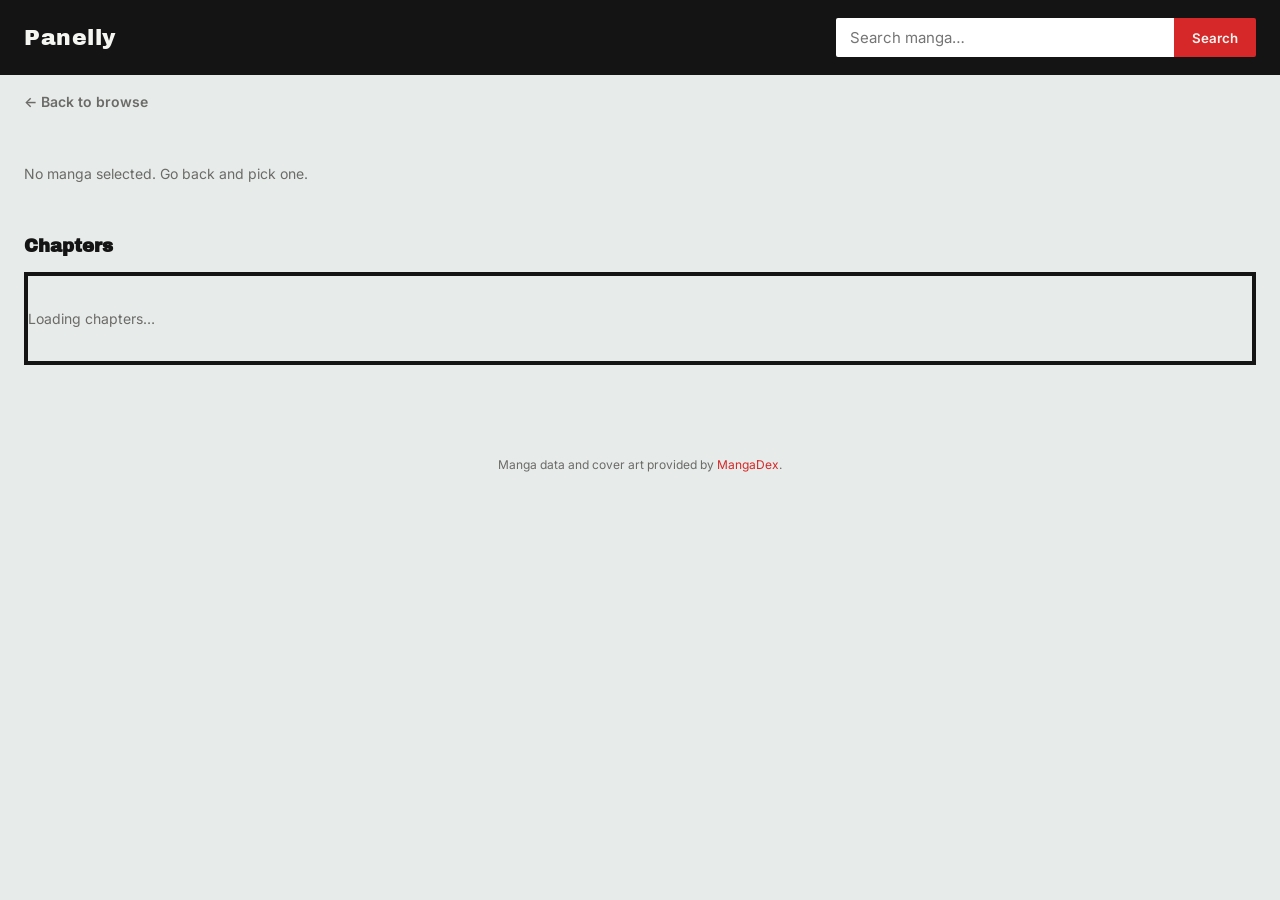
==== detail.html @ 16ef82b1 "Add files via upload" ====
<!DOCTYPE html>
<html lang="en">
<head>
  <meta charset="UTF-8" />
  <meta name="viewport" content="width=device-width, initial-scale=1.0" />
  <title>Panelly — Manga Details</title>
  <link rel="preconnect" href="https://fonts.googleapis.com">
  <link href="https://fonts.googleapis.com/css2?family=Archivo+Black&family=Inter:wght@400;500;600;700&display=swap" rel="stylesheet">
  <link rel="stylesheet" href="style.css" />
</head>
<body>

  <header class="site-header">
    <a class="logo" href="index.html">Panelly</a>
    <form class="search-form" id="searchForm">
      <input type="text" id="searchInput" placeholder="Search manga…" autocomplete="off" />
      <button type="submit">Search</button>
    </form>
  </header>

  <main>
    <a class="back-link" href="index.html">← Back to browse</a>

    <section class="detail" id="detail">
      <p class="status-msg">Loading manga details…</p>
    </section>

    <section class="chapters">
      <div class="rail-header">
        <h2>Chapters</h2>
      </div>
      <div class="chapter-list" id="chapterList">
        <p class="status-msg">Loading chapters…</p>
      </div>
    </section>
  </main>

  <footer class="site-footer">
    <p>Manga data and cover art provided by <a href="https://mangadex.org" target="_blank" rel="noopener">MangaDex</a>.</p>
  </footer>

  <script src="detail.js"></script>
</body>
</html>
---- style.css ----
:root {
  --ink: #141414;
  --paper: #E7EBEA;
  --panel: #FFFFFF;
  --accent: #D62828;
  --muted: #6B6B68;
  --text-light: #F5F5F2;
  --gutter: 4px;
  --radius: 2px;
}

* { box-sizing: border-box; }

body {
  margin: 0;
  background: var(--paper);
  color: var(--ink);
  font-family: 'Inter', system-ui, sans-serif;
  -webkit-font-smoothing: antialiased;
}

a { color: inherit; }

.site-header {
  display: flex;
  align-items: center;
  justify-content: space-between;
  gap: 16px;
  padding: 18px 24px;
  background: var(--ink);
  flex-wrap: wrap;
}

.logo {
  font-family: 'Archivo Black', sans-serif;
  font-size: 22px;
  color: var(--text-light);
  text-decoration: none;
  letter-spacing: 0.5px;
}

.search-form {
  display: flex;
  flex: 1;
  max-width: 420px;
  min-width: 200px;
}

.search-form input {
  flex: 1;
  padding: 10px 14px;
  border: none;
  border-radius: var(--radius) 0 0 var(--radius);
  font-size: 15px;
  font-family: inherit;
  outline: none;
}

.search-form button {
  padding: 10px 18px;
  border: none;
  background: var(--accent);
  color: var(--text-light);
  font-weight: 600;
  font-family: inherit;
  cursor: pointer;
  border-radius: 0 var(--radius) var(--radius) 0;
}

.search-form button:hover { background: #b71f1f; }

.hero {
  min-height: 260px;
  background: var(--ink);
  color: var(--text-light);
  display: flex;
  align-items: flex-end;
  padding: 32px 24px;
  background-size: cover;
  background-position: center 20%;
  position: relative;
}

.hero::after {
  content: "";
  position: absolute;
  inset: 0;
  background: linear-gradient(180deg, rgba(20,20,20,0) 0%, rgba(20,20,20,0.92) 100%);
}

.hero-content {
  position: relative;
  z-index: 1;
  max-width: 640px;
}

.hero-title {
  font-family: 'Archivo Black', sans-serif;
  font-size: clamp(28px, 5vw, 44px);
  line-height: 1.05;
  margin: 0 0 10px;
}

.hero-desc {
  font-size: 14px;
  line-height: 1.5;
  color: #D8D8D4;
  max-width: 60ch;
  display: -webkit-box;
  -webkit-line-clamp: 3;
  -webkit-box-orient: vertical;
  overflow: hidden;
}

.hero-cta {
  display: inline-block;
  margin-top: 14px;
  padding: 10px 20px;
  background: var(--accent);
  color: var(--text-light);
  text-decoration: none;
  font-weight: 600;
  font-size: 14px;
  border-radius: var(--radius);
}

.rail { padding: 28px 24px 60px; }

.rail-header {
  margin-bottom: 16px;
  display: flex;
  align-items: center;
  justify-content: space-between;
  gap: 12px;
  flex-wrap: wrap;
}

.rail-header h2 {
  font-family: 'Archivo Black', sans-serif;
  font-size: 18px;
  margin: 0;
}

.genre-filter {
  padding: 7px 12px;
  border: 2px solid var(--ink);
  border-radius: var(--radius);
  background: var(--panel);
  font-family: inherit;
  font-size: 13px;
  font-weight: 600;
  cursor: pointer;
}

.manga-grid {
  display: grid;
  grid-template-columns: repeat(auto-fill, minmax(140px, 1fr));
  gap: var(--gutter);
}

.manga-card {
  background: var(--panel);
  border: var(--gutter) solid var(--ink);
  cursor: pointer;
  display: flex;
  flex-direction: column;
  overflow: hidden;
  transition: transform 0.15s ease;
}

.manga-card:hover { transform: translateY(-3px); }

.manga-card img {
  width: 100%;
  aspect-ratio: 2 / 3;
  object-fit: cover;
  display: block;
  background: #ddd;
}

.manga-card .card-title {
  font-size: 13px;
  font-weight: 600;
  padding: 8px 9px;
  line-height: 1.25;
  display: -webkit-box;
  -webkit-line-clamp: 2;
  -webkit-box-orient: vertical;
  overflow: hidden;
}

.status-msg {
  grid-column: 1 / -1;
  color: var(--muted);
  font-size: 14px;
  padding: 20px 0;
}

.site-footer {
  text-align: center;
  padding: 20px;
  font-size: 12px;
  color: var(--muted);
}

.site-footer a { color: var(--accent); text-decoration: none; }

.back-link {
  display: inline-block;
  margin: 18px 24px 0;
  color: var(--muted);
  text-decoration: none;
  font-size: 14px;
  font-weight: 600;
}

.back-link:hover { color: var(--ink); }

.detail {
  display: flex;
  gap: 24px;
  padding: 20px 24px 10px;
  flex-wrap: wrap;
}

.detail-cover {
  width: 220px;
  aspect-ratio: 2 / 3;
  object-fit: cover;
  border: var(--gutter) solid var(--ink);
  flex-shrink: 0;
  background: #ddd;
}

.detail-info { flex: 1; min-width: 240px; }

.detail-title {
  font-family: 'Archivo Black', sans-serif;
  font-size: clamp(24px, 4vw, 34px);
  margin: 0 0 8px;
  line-height: 1.1;
}

.detail-meta {
  font-size: 14px;
  color: var(--muted);
  margin: 0 0 12px;
  display: flex;
  align-items: center;
  gap: 8px;
  flex-wrap: wrap;
}

.status-pill {
  display: inline-block;
  padding: 3px 10px;
  background: var(--ink);
  color: var(--text-light);
  font-size: 11px;
  font-weight: 700;
  text-transform: uppercase;
  letter-spacing: 0.4px;
  border-radius: 20px;
}

.tag-list {
  display: flex;
  flex-wrap: wrap;
  gap: 6px;
  margin-bottom: 14px;
}

.tag {
  font-size: 12px;
  font-weight: 600;
  padding: 4px 10px;
  border: 1.5px solid var(--ink);
  border-radius: 20px;
  background: var(--panel);
}

.detail-desc {
  font-size: 14px;
  line-height: 1.6;
  color: #333;
  max-width: 70ch;
}

.chapters { padding: 10px 24px 60px; }

.chapter-list {
  display: flex;
  flex-direction: column;
  gap: var(--gutter);
  border: var(--gutter) solid var(--ink);
}

.chapter-row {
  display: flex;
  justify-content: space-between;
  align-items: center;
  gap: 12px;
  padding: 12px 16px;
  background: var(--panel);
  text-decoration: none;
  color: var(--ink);
  font-size: 14px;
}

.chapter-row:hover { background: #f1f1ee; }

.chapter-label { font-weight: 600; }

.chapter-group {
  font-size: 12px;
  color: var(--muted);
  white-space: nowrap;
}

.reader-bar {
  position: sticky;
  top: 0;
  z-index: 10;
  display: flex;
  align-items: center;
  justify-content: space-between;
  gap: 12px;
  padding: 14px 20px;
  background: var(--ink);
  color: var(--text-light);
}

.reader-bar .back-link {
  margin: 0;
  color: var(--text-light);
}

.reader-title {
  font-weight: 700;
  font-size: 14px;
}

.reader-main {
  max-width: 760px;
  margin: 0 auto;
  padding: 16px 0 40px;
}

.reader-nav {
  display: flex;
  justify-content: space-between;
  padding: 0 16px;
  margin: 14px 0;
}

.nav-btn {
  padding: 9px 18px;
  background: var(--ink);
  color: var(--text-light);
  text-decoration: none;
  font-weight: 600;
  font-size: 13px;
  border-radius: var(--radius);
}

.nav-btn-disabled {
  background: #ccc;
  color: #888;
  pointer-events: none;
}

.page-list {
  display: flex;
  flex-direction: column;
  align-items: center;
  gap: 2px;
}

.manga-page {
  width: 100%;
  max-width: 760px;
  height: auto;
  display: block;
  background: #ddd;
}

@media (max-width: 480px) {
  .site-header { padding: 14px 16px; }
  .rail { padding: 20px 16px 40px; }
  .manga-grid { grid-template-columns: repeat(auto-fill, minmax(110px, 1fr)); }
  .detail { flex-direction: column; padding: 16px 16px 6px; }
  .detail-cover { width: 150px; }
  .chapters { padding: 6px 16px 40px; }
  .reader-bar { padding: 12px 14px; }
  .reader-nav { padding: 0 12px; }
}
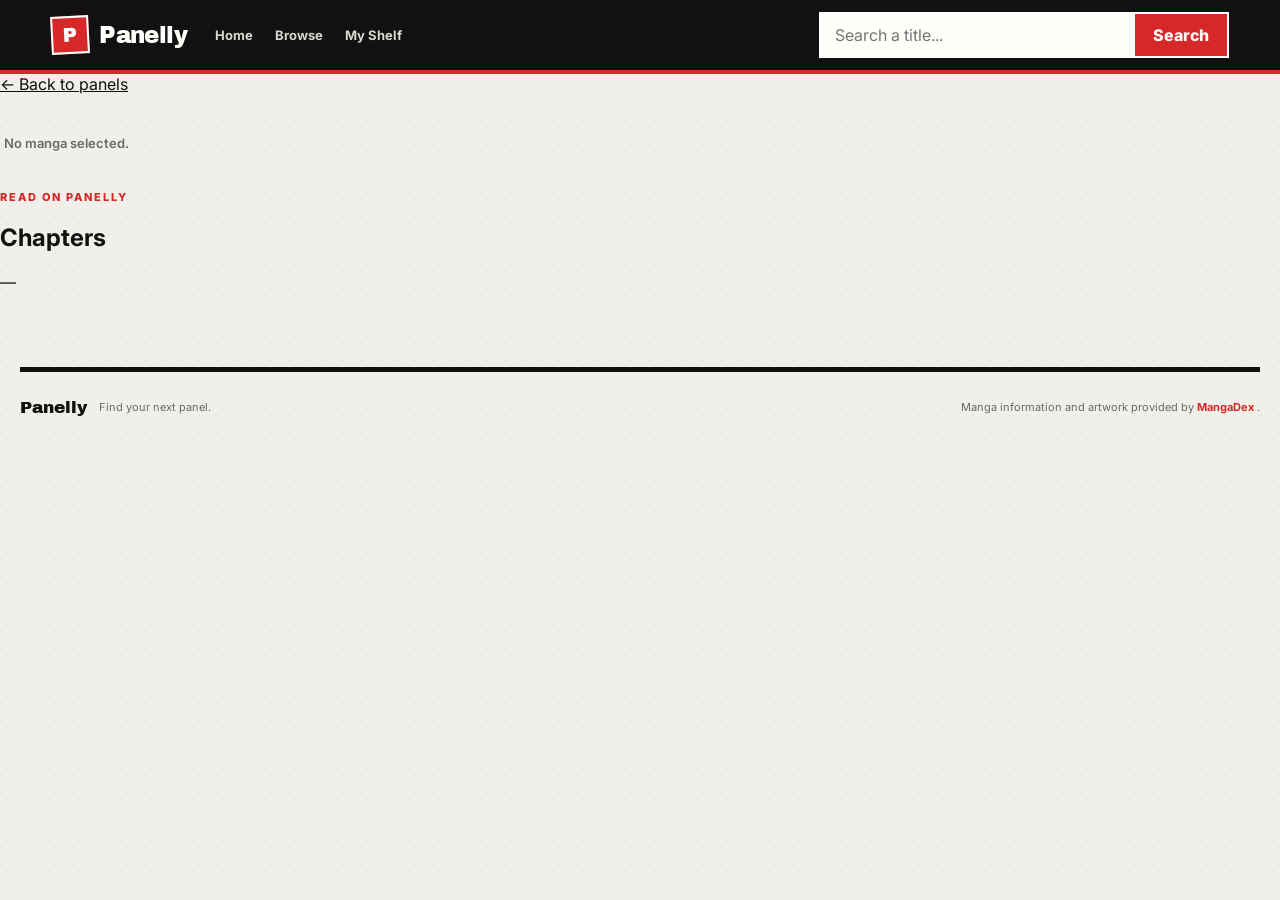
==== commit 5954e5f8: "Update detail.html" ====
--- a/detail.html
+++ b/detail.html
@@ -1,44 +1,122 @@
 <!DOCTYPE html>
 <html lang="en">
 <head>
-  <meta charset="UTF-8" />
-  <meta name="viewport" content="width=device-width, initial-scale=1.0" />
-  <title>Panelly — Manga Details</title>
+  <meta charset="UTF-8">
+  <meta name="viewport" content="width=device-width, initial-scale=1.0">
+  <meta name="theme-color" content="#111111">
+
+  <title>Series File — Panelly</title>
+
   <link rel="preconnect" href="https://fonts.googleapis.com">
-  <link href="https://fonts.googleapis.com/css2?family=Archivo+Black&family=Inter:wght@400;500;600;700&display=swap" rel="stylesheet">
-  <link rel="stylesheet" href="style.css" />
+  <link rel="preconnect" href="https://fonts.gstatic.com" crossorigin>
+
+  <link
+    href="https://fonts.googleapis.com/css2?family=Archivo+Black&family=Inter:wght@400;500;600;700;800&display=swap"
+    rel="stylesheet"
+  >
+
+  <link rel="stylesheet" href="style.css">
+  <link rel="stylesheet" href="detail.css">
 </head>
-<body>
+
+<body class="detail-page">
 
   <header class="site-header">
-    <a class="logo" href="index.html">Panelly</a>
+    <a class="brand" href="index.html">
+      <span class="brand-mark">P</span>
+      <span class="brand-name">Panelly</span>
+    </a>
+
+    <nav class="desktop-nav">
+      <a href="index.html">Home</a>
+      <a href="index.html#browseSection">Browse</a>
+      <a href="index.html#shelfSection">My Shelf</a>
+    </nav>
+
     <form class="search-form" id="searchForm">
-      <input type="text" id="searchInput" placeholder="Search manga…" autocomplete="off" />
+      <input
+        type="search"
+        id="searchInput"
+        placeholder="Search a title..."
+        autocomplete="off"
+      >
       <button type="submit">Search</button>
     </form>
   </header>
 
-  <main>
-    <a class="back-link" href="index.html">← Back to browse</a>
+  <main class="series-shell">
 
-    <section class="detail" id="detail">
-      <p class="status-msg">Loading manga details…</p>
+    <a class="series-back" href="index.html">
+      ← Back to panels
+    </a>
+
+    <section class="series-file" id="detail">
+      <div class="series-loading">
+        Opening series file...
+      </div>
     </section>
 
-    <section class="chapters">
-      <div class="rail-header">
-        <h2>Chapters</h2>
+    <section class="chapter-zone">
+      <div class="chapter-zone-heading">
+        <div>
+          <p class="section-kicker">READ ON PANELLY</p>
+          <h2>Chapters</h2>
+        </div>
+
+        <span class="chapter-count" id="chapterCount">
+          —
+        </span>
       </div>
-      <div class="chapter-list" id="chapterList">
-        <p class="status-msg">Loading chapters…</p>
+
+      <div class="chapter-list-new" id="chapterList">
+        <div class="chapter-loading">
+          Checking readable chapters...
+        </div>
       </div>
     </section>
+
   </main>
 
   <footer class="site-footer">
-    <p>Manga data and cover art provided by <a href="https://mangadex.org" target="_blank" rel="noopener">MangaDex</a>.</p>
+    <div class="footer-brand">
+      <span class="footer-logo">Panelly</span>
+      <span>Find your next panel.</span>
+    </div>
+
+    <p>
+      Manga information and artwork provided by
+      <a
+        href="https://mangadex.org"
+        target="_blank"
+        rel="noopener noreferrer"
+      >
+        MangaDex
+      </a>.
+    </p>
   </footer>
+
+  <nav class="mobile-nav">
+    <a href="index.html">
+      <span>⌂</span>
+      <small>Home</small>
+    </a>
+
+    <a href="index.html#browseSection">
+      <span>⌕</span>
+      <small>Browse</small>
+    </a>
+
+    <a href="#chapterList">
+      <span>▤</span>
+      <small>Chapters</small>
+    </a>
+
+    <a href="index.html#shelfSection">
+      <span>▣</span>
+      <small>Shelf</small>
+    </a>
+  </nav>
 
   <script src="detail.js"></script>
 </body>
-</html>+</html>
--- a/style.css
+++ b/style.css
@@ -1,187 +1,584 @@
 :root {
-  --ink: #141414;
-  --paper: #E7EBEA;
-  --panel: #FFFFFF;
-  --accent: #D62828;
-  --muted: #6B6B68;
-  --text-light: #F5F5F2;
+  --ink: #111111;
+  --ink-soft: #1c1c1c;
+  --paper: #f0efe9;
+  --paper-dark: #e3e1d9;
+  --panel: #fffefa;
+  --accent: #d62828;
+  --accent-dark: #ab1e1e;
+  --muted: #6c6a64;
+  --line: #111111;
+  --white: #fffefa;
   --gutter: 4px;
-  --radius: 2px;
-}
-
-* { box-sizing: border-box; }
+  --shadow: 7px 7px 0 #111111;
+}
+
+* {
+  box-sizing: border-box;
+}
+
+html {
+  scroll-behavior: smooth;
+}
 
 body {
   margin: 0;
-  background: var(--paper);
+  background:
+    radial-gradient(circle at 1px 1px, rgba(17,17,17,0.045) 1px, transparent 0) 0 0 / 18px 18px,
+    var(--paper);
   color: var(--ink);
-  font-family: 'Inter', system-ui, sans-serif;
+  font-family: "Inter", system-ui, sans-serif;
   -webkit-font-smoothing: antialiased;
 }
 
-a { color: inherit; }
+button,
+input,
+select {
+  font: inherit;
+}
+
+button {
+  cursor: pointer;
+}
+
+a {
+  color: inherit;
+}
+
+img {
+  max-width: 100%;
+}
 
 .site-header {
+  min-height: 72px;
+  display: flex;
+  align-items: center;
+  gap: 28px;
+  padding: 12px clamp(18px, 4vw, 58px);
+  background: var(--ink);
+  color: var(--white);
+  border-bottom: 4px solid var(--accent);
+  position: sticky;
+  top: 0;
+  z-index: 50;
+}
+
+.brand {
+  display: flex;
+  align-items: center;
+  gap: 10px;
+  color: var(--white);
+  text-decoration: none;
+  flex-shrink: 0;
+}
+
+.brand-mark {
+  width: 38px;
+  height: 38px;
+  display: grid;
+  place-items: center;
+  background: var(--accent);
+  border: 2px solid var(--white);
+  font-family: "Archivo Black", sans-serif;
+  font-size: 20px;
+  transform: rotate(-3deg);
+}
+
+.brand-name {
+  font-family: "Archivo Black", sans-serif;
+  font-size: 23px;
+  letter-spacing: -0.6px;
+}
+
+.desktop-nav {
+  display: flex;
+  align-items: center;
+  gap: 22px;
+  margin-right: auto;
+}
+
+.desktop-nav a {
+  color: #d9d7d1;
+  text-decoration: none;
+  font-size: 13px;
+  font-weight: 700;
+}
+
+.desktop-nav a:hover {
+  color: var(--white);
+}
+
+.search-form {
+  display: flex;
+  width: min(410px, 38vw);
+  border: 2px solid var(--white);
+  background: var(--white);
+}
+
+.search-form input {
+  min-width: 0;
+  flex: 1;
+  border: 0;
+  outline: 0;
+  padding: 11px 14px;
+  background: var(--white);
+  color: var(--ink);
+}
+
+.search-form button {
+  border: 0;
+  background: var(--accent);
+  color: var(--white);
+  font-weight: 800;
+  padding: 0 18px;
+}
+
+.search-form button:hover {
+  background: var(--accent-dark);
+}
+
+.home-shell {
+  width: min(1440px, calc(100% - 40px));
+  margin: 0 auto;
+}
+
+.hero-wrap {
+  padding: 34px 0 18px;
+}
+
+.hero-topline {
   display: flex;
   align-items: center;
   justify-content: space-between;
   gap: 16px;
-  padding: 18px 24px;
+  margin-bottom: 12px;
+}
+
+.hero-topline > div {
+  display: flex;
+  align-items: center;
+  gap: 9px;
+}
+
+.eyebrow,
+.section-kicker {
+  margin: 0;
+  color: var(--accent);
+  font-size: 11px;
+  line-height: 1;
+  letter-spacing: 1.9px;
+  font-weight: 800;
+}
+
+.issue-label {
   background: var(--ink);
+  color: var(--white);
+  padding: 5px 8px;
+  font-size: 10px;
+  font-weight: 800;
+  transform: rotate(-1deg);
+}
+
+.roulette-btn {
+  display: flex;
+  align-items: center;
+  gap: 8px;
+  border: 3px solid var(--ink);
+  background: var(--accent);
+  color: var(--white);
+  padding: 10px 14px;
+  font-weight: 800;
+  box-shadow: 4px 4px 0 var(--ink);
+}
+
+.roulette-btn:hover {
+  transform: translate(2px, 2px);
+  box-shadow: 2px 2px 0 var(--ink);
+}
+
+.roulette-icon {
+  font-size: 18px;
+}
+
+.hero {
+  position: relative;
+  min-height: 520px;
+  display: grid;
+  grid-template-columns: minmax(0, 1.1fr) minmax(320px, 0.9fr);
+  border: 5px solid var(--ink);
+  background: var(--ink);
+  overflow: hidden;
+  box-shadow: 10px 10px 0 rgba(214,40,40,0.88);
+}
+
+.hero::before {
+  content: "";
+  position: absolute;
+  width: 260px;
+  height: 260px;
+  left: -80px;
+  top: -90px;
+  background:
+    radial-gradient(circle, rgba(255,255,255,0.13) 1.4px, transparent 1.5px) 0 0 / 9px 9px;
+  transform: rotate(15deg);
+  pointer-events: none;
+}
+
+.hero-copy {
+  min-width: 0;
+  position: relative;
+  z-index: 2;
+  padding: clamp(34px, 6vw, 78px);
+  display: flex;
+  flex-direction: column;
+  justify-content: center;
+  color: var(--white);
+}
+
+.hero-series-label {
+  width: fit-content;
+  border: 2px solid var(--white);
+  padding: 6px 10px;
+  margin-bottom: 18px;
+  font-size: 10px;
+  font-weight: 800;
+  letter-spacing: 1.5px;
+}
+
+.hero-title {
+  font-family: "Archivo Black", sans-serif;
+  font-size: clamp(38px, 6vw, 82px);
+  line-height: 0.96;
+  letter-spacing: -2.5px;
+  margin: 0;
+  max-width: 860px;
+}
+
+.hero-meta {
+  display: flex;
   flex-wrap: wrap;
-}
-
-.logo {
-  font-family: 'Archivo Black', sans-serif;
-  font-size: 22px;
-  color: var(--text-light);
+  gap: 8px;
+  margin: 19px 0 0;
+}
+
+.hero-tag {
+  border: 1px solid #656565;
+  padding: 5px 9px;
+  color: #e8e6df;
+  font-size: 11px;
+  font-weight: 700;
+}
+
+.hero-description {
+  max-width: 650px;
+  margin: 20px 0 0;
+  color: #d1d0cb;
+  font-size: 14px;
+  line-height: 1.7;
+  display: -webkit-box;
+  -webkit-line-clamp: 4;
+  -webkit-box-orient: vertical;
+  overflow: hidden;
+}
+
+.hero-actions {
+  display: flex;
+  flex-wrap: wrap;
+  gap: 10px;
+  margin-top: 27px;
+}
+
+.hero-primary,
+.hero-secondary,
+.hero-cta {
+  display: inline-flex;
+  align-items: center;
+  justify-content: center;
+  min-height: 45px;
+  padding: 0 18px;
   text-decoration: none;
-  letter-spacing: 0.5px;
-}
-
-.search-form {
-  display: flex;
-  flex: 1;
-  max-width: 420px;
-  min-width: 200px;
-}
-
-.search-form input {
-  flex: 1;
-  padding: 10px 14px;
-  border: none;
-  border-radius: var(--radius) 0 0 var(--radius);
-  font-size: 15px;
-  font-family: inherit;
-  outline: none;
-}
-
-.search-form button {
-  padding: 10px 18px;
-  border: none;
+  font-size: 12px;
+  font-weight: 800;
+}
+
+.hero-primary,
+.hero-cta {
   background: var(--accent);
-  color: var(--text-light);
-  font-weight: 600;
-  font-family: inherit;
-  cursor: pointer;
-  border-radius: 0 var(--radius) var(--radius) 0;
-}
-
-.search-form button:hover { background: #b71f1f; }
-
-.hero {
-  min-height: 260px;
-  background: var(--ink);
-  color: var(--text-light);
-  display: flex;
-  align-items: flex-end;
-  padding: 32px 24px;
-  background-size: cover;
-  background-position: center 20%;
+  color: var(--white);
+  border: 2px solid var(--accent);
+}
+
+.hero-primary:hover,
+.hero-cta:hover {
+  background: var(--accent-dark);
+  border-color: var(--accent-dark);
+}
+
+.hero-secondary {
+  color: var(--white);
+  border: 2px solid var(--white);
+}
+
+.hero-secondary:hover {
+  background: var(--white);
+  color: var(--ink);
+}
+
+.hero-art {
   position: relative;
-}
-
-.hero::after {
+  overflow: hidden;
+  background: #2a2a2a;
+}
+
+.hero-art::after {
   content: "";
   position: absolute;
   inset: 0;
-  background: linear-gradient(180deg, rgba(20,20,20,0) 0%, rgba(20,20,20,0.92) 100%);
-}
-
-.hero-content {
-  position: relative;
-  z-index: 1;
-  max-width: 640px;
-}
-
-.hero-title {
-  font-family: 'Archivo Black', sans-serif;
-  font-size: clamp(28px, 5vw, 44px);
-  line-height: 1.05;
-  margin: 0 0 10px;
-}
-
-.hero-desc {
-  font-size: 14px;
-  line-height: 1.5;
-  color: #D8D8D4;
-  max-width: 60ch;
-  display: -webkit-box;
-  -webkit-line-clamp: 3;
-  -webkit-box-orient: vertical;
-  overflow: hidden;
-}
-
-.hero-cta {
-  display: inline-block;
-  margin-top: 14px;
-  padding: 10px 20px;
-  background: var(--accent);
-  color: var(--text-light);
-  text-decoration: none;
-  font-weight: 600;
-  font-size: 14px;
-  border-radius: var(--radius);
-}
-
-.rail { padding: 28px 24px 60px; }
-
-.rail-header {
-  margin-bottom: 16px;
-  display: flex;
-  align-items: center;
+  background:
+    linear-gradient(90deg, var(--ink) 0%, transparent 22%),
+    linear-gradient(0deg, rgba(17,17,17,0.2), transparent 42%);
+  pointer-events: none;
+}
+
+.hero-art img {
+  width: 100%;
+  height: 100%;
+  min-height: 520px;
+  object-fit: cover;
+  display: block;
+  filter: contrast(1.04) saturate(0.88);
+}
+
+.hero-number {
+  position: absolute;
+  right: 18px;
+  bottom: -20px;
+  z-index: 2;
+  color: rgba(255,255,255,0.93);
+  font-family: "Archivo Black", sans-serif;
+  font-size: clamp(90px, 12vw, 180px);
+  line-height: 1;
+  text-shadow: 4px 4px 0 var(--ink);
+}
+
+.hero-loading {
+  grid-column: 1 / -1;
+  min-height: 500px;
+  display: grid;
+  place-items: center;
+  color: #c7c5bf;
+  font-weight: 700;
+}
+
+.home-section {
+  padding: 58px 0 14px;
+}
+
+.hidden-section {
+  display: none;
+}
+
+.section-heading {
+  display: flex;
+  align-items: flex-end;
   justify-content: space-between;
-  gap: 12px;
-  flex-wrap: wrap;
-}
-
-.rail-header h2 {
-  font-family: 'Archivo Black', sans-serif;
-  font-size: 18px;
-  margin: 0;
+  gap: 20px;
+  padding-bottom: 13px;
+  margin-bottom: 22px;
+  border-bottom: 5px solid var(--ink);
+}
+
+.section-heading h2 {
+  margin: 7px 0 0;
+  font-family: "Archivo Black", sans-serif;
+  font-size: clamp(26px, 3.6vw, 46px);
+  letter-spacing: -1.4px;
+  line-height: 1;
+}
+
+.section-number {
+  font-family: "Archivo Black", sans-serif;
+  font-size: 42px;
+  color: var(--paper-dark);
+  -webkit-text-stroke: 2px var(--ink);
+  line-height: 1;
+}
+
+.browse-heading {
+  align-items: center;
+}
+
+.browse-controls {
+  display: flex;
+  gap: 8px;
 }
 
 .genre-filter {
-  padding: 7px 12px;
-  border: 2px solid var(--ink);
-  border-radius: var(--radius);
-  background: var(--panel);
-  font-family: inherit;
-  font-size: 13px;
-  font-weight: 600;
-  cursor: pointer;
+  min-width: 170px;
+  border: 3px solid var(--ink);
+  outline: 0;
+  background: var(--white);
+  padding: 10px 36px 10px 12px;
+  color: var(--ink);
+  font-size: 12px;
+  font-weight: 800;
 }
 
 .manga-grid {
   display: grid;
-  grid-template-columns: repeat(auto-fill, minmax(140px, 1fr));
-  gap: var(--gutter);
+  grid-template-columns: repeat(6, minmax(0, 1fr));
+  gap: 18px 14px;
 }
 
 .manga-card {
+  position: relative;
+  min-width: 0;
   background: var(--panel);
-  border: var(--gutter) solid var(--ink);
+  border: 3px solid var(--ink);
   cursor: pointer;
-  display: flex;
-  flex-direction: column;
+  overflow: visible;
+  transition: transform 140ms ease, box-shadow 140ms ease;
+}
+
+.manga-card:nth-child(3n + 1) {
+  transform: rotate(-0.35deg);
+}
+
+.manga-card:nth-child(3n + 2) {
+  transform: rotate(0.25deg);
+}
+
+.manga-card:hover {
+  transform: translate(-3px, -4px) rotate(0deg);
+  box-shadow: 7px 7px 0 var(--ink);
+  z-index: 3;
+}
+
+.card-cover-wrap {
+  position: relative;
   overflow: hidden;
-  transition: transform 0.15s ease;
-}
-
-.manga-card:hover { transform: translateY(-3px); }
+  background: #cfcfc9;
+  border-bottom: 3px solid var(--ink);
+}
 
 .manga-card img {
   width: 100%;
   aspect-ratio: 2 / 3;
   object-fit: cover;
   display: block;
-  background: #ddd;
-}
-
-.manga-card .card-title {
+  transition: transform 220ms ease;
+}
+
+.manga-card:hover img {
+  transform: scale(1.035);
+}
+
+.card-number {
+  position: absolute;
+  top: 8px;
+  left: -4px;
+  z-index: 2;
+  background: var(--accent);
+  color: var(--white);
+  border: 2px solid var(--ink);
+  padding: 4px 7px;
+  font-family: "Archivo Black", sans-serif;
+  font-size: 9px;
+  letter-spacing: 0.8px;
+}
+
+.card-info {
+  min-height: 93px;
+  padding: 10px;
+  display: flex;
+  flex-direction: column;
+}
+
+.card-title {
+  margin: 0;
+  font-family: "Archivo Black", sans-serif;
   font-size: 13px;
-  font-weight: 600;
-  padding: 8px 9px;
+  line-height: 1.22;
+  display: -webkit-box;
+  -webkit-line-clamp: 2;
+  -webkit-box-orient: vertical;
+  overflow: hidden;
+}
+
+.card-meta {
+  margin-top: auto;
+  padding-top: 9px;
+  display: flex;
+  align-items: center;
+  justify-content: space-between;
+  gap: 6px;
+}
+
+.card-genre {
+  min-width: 0;
+  overflow: hidden;
+  white-space: nowrap;
+  text-overflow: ellipsis;
+  color: var(--muted);
+  font-size: 10px;
+  font-weight: 700;
+}
+
+.card-arrow {
+  color: var(--accent);
+  font-size: 18px;
+  font-weight: 800;
+}
+
+.fresh-grid {
+  display: grid;
+  grid-template-columns: repeat(4, minmax(0, 1fr));
+  gap: 12px;
+}
+
+.fresh-card {
+  display: grid;
+  grid-template-columns: 82px 1fr;
+  min-width: 0;
+  min-height: 126px;
+  text-decoration: none;
+  background: var(--white);
+  border: 3px solid var(--ink);
+  overflow: hidden;
+  transition: transform 130ms ease, box-shadow 130ms ease;
+}
+
+.fresh-card:hover {
+  transform: translate(-2px, -2px);
+  box-shadow: 5px 5px 0 var(--ink);
+}
+
+.fresh-card img {
+  width: 82px;
+  height: 100%;
+  min-height: 126px;
+  object-fit: cover;
+  border-right: 3px solid var(--ink);
+}
+
+.fresh-info {
+  min-width: 0;
+  padding: 11px;
+  display: flex;
+  flex-direction: column;
+}
+
+.fresh-label {
+  color: var(--accent);
+  font-size: 9px;
+  letter-spacing: 1px;
+  font-weight: 800;
+}
+
+.fresh-title {
+  margin: 5px 0;
+  font-family: "Archivo Black", sans-serif;
+  font-size: 13px;
   line-height: 1.25;
   display: -webkit-box;
   -webkit-line-clamp: 2;
@@ -189,62 +586,217 @@
   overflow: hidden;
 }
 
+.fresh-action {
+  margin-top: auto;
+  font-size: 10px;
+  font-weight: 800;
+}
+
+.continue-grid {
+  display: grid;
+  grid-template-columns: repeat(3, minmax(0, 1fr));
+  gap: 16px;
+}
+
+.continue-card {
+  display: grid;
+  grid-template-columns: 100px 1fr;
+  min-width: 0;
+  text-decoration: none;
+  border: 4px solid var(--ink);
+  background: var(--ink);
+  color: var(--white);
+  min-height: 150px;
+}
+
+.continue-card img {
+  width: 100px;
+  height: 100%;
+  min-height: 142px;
+  object-fit: cover;
+}
+
+.continue-info {
+  min-width: 0;
+  padding: 15px;
+  display: flex;
+  flex-direction: column;
+}
+
+.continue-label {
+  color: #aaa8a1;
+  font-size: 9px;
+  letter-spacing: 1.3px;
+  font-weight: 800;
+}
+
+.continue-title {
+  margin: 7px 0;
+  font-family: "Archivo Black", sans-serif;
+  font-size: 16px;
+  line-height: 1.25;
+}
+
+.continue-chapter {
+  margin-top: auto;
+  color: var(--white);
+  font-size: 12px;
+  font-weight: 700;
+}
+
+.reading-line {
+  margin-top: 9px;
+  height: 5px;
+  background: #3f3f3f;
+}
+
+.reading-line span {
+  display: block;
+  width: 68%;
+  height: 100%;
+  background: var(--accent);
+}
+
+.shelf-grid {
+  display: grid;
+  grid-template-columns: repeat(5, minmax(0, 1fr));
+  gap: 13px;
+}
+
+.shelf-card {
+  display: flex;
+  align-items: center;
+  min-width: 0;
+  border: 3px solid var(--ink);
+  background: var(--white);
+  text-decoration: none;
+}
+
+.shelf-card img {
+  width: 68px;
+  height: 94px;
+  object-fit: cover;
+  border-right: 3px solid var(--ink);
+}
+
+.shelf-info {
+  min-width: 0;
+  padding: 9px;
+}
+
+.shelf-title {
+  font-weight: 800;
+  font-size: 11px;
+  line-height: 1.3;
+  display: -webkit-box;
+  -webkit-line-clamp: 3;
+  -webkit-box-orient: vertical;
+  overflow: hidden;
+}
+
+.shelf-label {
+  margin-top: 6px;
+  color: var(--accent);
+  font-size: 9px;
+  font-weight: 800;
+}
+
+.loading-panel,
 .status-msg {
   grid-column: 1 / -1;
   color: var(--muted);
-  font-size: 14px;
-  padding: 20px 0;
+  font-size: 13px;
+  font-weight: 600;
+  padding: 28px 4px;
 }
 
 .site-footer {
-  text-align: center;
-  padding: 20px;
-  font-size: 12px;
+  width: min(1440px, calc(100% - 40px));
+  margin: 75px auto 0;
+  padding: 26px 0 94px;
+  border-top: 5px solid var(--ink);
+  display: flex;
+  justify-content: space-between;
+  align-items: center;
+  gap: 25px;
   color: var(--muted);
-}
-
-.site-footer a { color: var(--accent); text-decoration: none; }
+  font-size: 11px;
+}
+
+.site-footer p {
+  margin: 0;
+}
+
+.site-footer a {
+  color: var(--accent);
+  font-weight: 700;
+  text-decoration: none;
+}
+
+.footer-brand {
+  display: flex;
+  align-items: center;
+  gap: 12px;
+}
+
+.footer-logo {
+  color: var(--ink);
+  font-family: "Archivo Black", sans-serif;
+  font-size: 17px;
+}
+
+.mobile-nav {
+  display: none;
+}
 
 .back-link {
   display: inline-block;
-  margin: 18px 24px 0;
+  margin: 22px clamp(18px, 4vw, 58px) 0;
   color: var(--muted);
   text-decoration: none;
-  font-size: 14px;
-  font-weight: 600;
-}
-
-.back-link:hover { color: var(--ink); }
+  font-size: 13px;
+  font-weight: 700;
+}
+
+.back-link:hover {
+  color: var(--accent);
+}
 
 .detail {
-  display: flex;
-  gap: 24px;
-  padding: 20px 24px 10px;
+  width: min(1260px, calc(100% - 40px));
+  margin: 0 auto;
+  display: flex;
+  gap: 36px;
+  padding: 30px 0 20px;
   flex-wrap: wrap;
 }
 
 .detail-cover {
-  width: 220px;
+  width: 240px;
   aspect-ratio: 2 / 3;
   object-fit: cover;
-  border: var(--gutter) solid var(--ink);
+  border: 4px solid var(--ink);
   flex-shrink: 0;
-  background: #ddd;
-}
-
-.detail-info { flex: 1; min-width: 240px; }
+  background: #ccc;
+  box-shadow: 8px 8px 0 var(--ink);
+}
+
+.detail-info {
+  flex: 1;
+  min-width: 260px;
+}
 
 .detail-title {
-  font-family: 'Archivo Black', sans-serif;
-  font-size: clamp(24px, 4vw, 34px);
-  margin: 0 0 8px;
-  line-height: 1.1;
+  font-family: "Archivo Black", sans-serif;
+  font-size: clamp(30px, 5vw, 52px);
+  margin: 0 0 10px;
+  line-height: 1.02;
 }
 
 .detail-meta {
-  font-size: 14px;
+  font-size: 13px;
   color: var(--muted);
-  margin: 0 0 12px;
+  margin: 0 0 14px;
   display: flex;
   align-items: center;
   gap: 8px;
@@ -253,144 +805,467 @@
 
 .status-pill {
   display: inline-block;
-  padding: 3px 10px;
+  padding: 4px 9px;
   background: var(--ink);
-  color: var(--text-light);
-  font-size: 11px;
-  font-weight: 700;
+  color: var(--white);
+  font-size: 9px;
+  font-weight: 800;
   text-transform: uppercase;
-  letter-spacing: 0.4px;
-  border-radius: 20px;
 }
 
 .tag-list {
   display: flex;
   flex-wrap: wrap;
   gap: 6px;
-  margin-bottom: 14px;
+  margin-bottom: 17px;
 }
 
 .tag {
-  font-size: 12px;
-  font-weight: 600;
-  padding: 4px 10px;
-  border: 1.5px solid var(--ink);
-  border-radius: 20px;
-  background: var(--panel);
+  font-size: 10px;
+  font-weight: 700;
+  padding: 5px 9px;
+  border: 2px solid var(--ink);
+  background: var(--white);
 }
 
 .detail-desc {
   font-size: 14px;
-  line-height: 1.6;
-  color: #333;
-  max-width: 70ch;
-}
-
-.chapters { padding: 10px 24px 60px; }
+  line-height: 1.75;
+  color: #34332f;
+  max-width: 75ch;
+}
+
+.detail-desc a {
+  color: var(--accent);
+  font-weight: 700;
+}
+
+.chapters {
+  width: min(1260px, calc(100% - 40px));
+  margin: 0 auto;
+  padding: 18px 0 65px;
+}
+
+.rail-header {
+  margin-bottom: 14px;
+}
+
+.rail-header h2 {
+  margin: 0;
+  padding-bottom: 10px;
+  border-bottom: 4px solid var(--ink);
+  font-family: "Archivo Black", sans-serif;
+  font-size: 25px;
+}
 
 .chapter-list {
   display: flex;
   flex-direction: column;
-  gap: var(--gutter);
-  border: var(--gutter) solid var(--ink);
+  border: 4px solid var(--ink);
 }
 
 .chapter-row {
   display: flex;
   justify-content: space-between;
   align-items: center;
-  gap: 12px;
-  padding: 12px 16px;
-  background: var(--panel);
+  gap: 15px;
+  min-height: 54px;
+  padding: 11px 15px;
+  background: var(--white);
   text-decoration: none;
-  color: var(--ink);
-  font-size: 14px;
-}
-
-.chapter-row:hover { background: #f1f1ee; }
-
-.chapter-label { font-weight: 600; }
+  border-bottom: 2px solid var(--paper-dark);
+}
+
+.chapter-row:last-child {
+  border-bottom: 0;
+}
+
+.chapter-row:hover {
+  background: #ebe9e2;
+}
+
+.chapter-label {
+  font-size: 13px;
+  font-weight: 700;
+}
 
 .chapter-group {
-  font-size: 12px;
+  white-space: nowrap;
   color: var(--muted);
-  white-space: nowrap;
+  font-size: 10px;
+  font-weight: 700;
 }
 
 .reader-bar {
   position: sticky;
   top: 0;
-  z-index: 10;
-  display: flex;
-  align-items: center;
+  z-index: 60;
+  display: grid;
+  grid-template-columns: 1fr auto 1fr;
+  align-items: center;
+  min-height: 62px;
+  padding: 10px 18px;
+  background: var(--ink);
+  color: var(--white);
+  border-bottom: 3px solid var(--accent);
+}
+
+.reader-bar .back-link {
+  margin: 0;
+  color: var(--white);
+}
+
+.reader-title {
+  text-align: center;
+  font-size: 13px;
+  font-weight: 800;
+}
+
+.reader-main {
+  max-width: 820px;
+  margin: 0 auto;
+  padding: 16px 0 46px;
+}
+
+.reader-nav {
+  display: flex;
   justify-content: space-between;
   gap: 12px;
-  padding: 14px 20px;
+  padding: 0 14px;
+  margin: 14px 0;
+}
+
+.nav-btn {
+  display: inline-flex;
+  align-items: center;
+  justify-content: center;
+  min-width: 112px;
+  min-height: 42px;
+  padding: 9px 16px;
   background: var(--ink);
-  color: var(--text-light);
-}
-
-.reader-bar .back-link {
-  margin: 0;
-  color: var(--text-light);
-}
-
-.reader-title {
-  font-weight: 700;
-  font-size: 14px;
-}
-
-.reader-main {
-  max-width: 760px;
-  margin: 0 auto;
-  padding: 16px 0 40px;
-}
-
-.reader-nav {
-  display: flex;
-  justify-content: space-between;
-  padding: 0 16px;
-  margin: 14px 0;
-}
-
-.nav-btn {
-  padding: 9px 18px;
-  background: var(--ink);
-  color: var(--text-light);
+  color: var(--white);
+  border: 2px solid var(--ink);
   text-decoration: none;
-  font-weight: 600;
-  font-size: 13px;
-  border-radius: var(--radius);
+  font-size: 11px;
+  font-weight: 800;
+}
+
+.nav-btn:hover {
+  background: var(--accent);
+  border-color: var(--accent);
 }
 
 .nav-btn-disabled {
+  background: #cac8c1;
+  border-color: #cac8c1;
+  color: #85837d;
+  pointer-events: none;
+}
+
+.page-list {
+  display: flex;
+  flex-direction: column;
+  align-items: center;
+}
+
+.manga-page {
+  display: block;
+  width: 100%;
+  max-width: 820px;
+  height: auto;
   background: #ccc;
-  color: #888;
-  pointer-events: none;
-}
-
-.page-list {
-  display: flex;
-  flex-direction: column;
-  align-items: center;
-  gap: 2px;
-}
-
-.manga-page {
-  width: 100%;
-  max-width: 760px;
-  height: auto;
-  display: block;
-  background: #ddd;
-}
-
-@media (max-width: 480px) {
-  .site-header { padding: 14px 16px; }
-  .rail { padding: 20px 16px 40px; }
-  .manga-grid { grid-template-columns: repeat(auto-fill, minmax(110px, 1fr)); }
-  .detail { flex-direction: column; padding: 16px 16px 6px; }
-  .detail-cover { width: 150px; }
-  .chapters { padding: 6px 16px 40px; }
-  .reader-bar { padding: 12px 14px; }
-  .reader-nav { padding: 0 12px; }
-}+}
+
+@media (max-width: 1180px) {
+  .desktop-nav {
+    display: none;
+  }
+
+  .search-form {
+    margin-left: auto;
+    width: min(440px, 55vw);
+  }
+
+  .manga-grid {
+    grid-template-columns: repeat(5, minmax(0, 1fr));
+  }
+
+  .fresh-grid {
+    grid-template-columns: repeat(3, minmax(0, 1fr));
+  }
+
+  .shelf-grid {
+    grid-template-columns: repeat(4, minmax(0, 1fr));
+  }
+}
+
+@media (max-width: 900px) {
+  .hero {
+    min-height: 460px;
+    grid-template-columns: 1fr 300px;
+  }
+
+  .hero-copy {
+    padding: 36px;
+  }
+
+  .hero-title {
+    font-size: clamp(36px, 7vw, 58px);
+  }
+
+  .hero-art img {
+    min-height: 460px;
+  }
+
+  .manga-grid {
+    grid-template-columns: repeat(4, minmax(0, 1fr));
+  }
+
+  .fresh-grid {
+    grid-template-columns: repeat(2, minmax(0, 1fr));
+  }
+
+  .continue-grid {
+    grid-template-columns: repeat(2, minmax(0, 1fr));
+  }
+
+  .shelf-grid {
+    grid-template-columns: repeat(3, minmax(0, 1fr));
+  }
+}
+
+@media (max-width: 680px) {
+  body {
+    padding-bottom: 70px;
+  }
+
+  .site-header {
+    position: relative;
+    min-height: auto;
+    padding: 13px 16px;
+    gap: 12px;
+    flex-wrap: wrap;
+  }
+
+  .brand-mark {
+    width: 33px;
+    height: 33px;
+    font-size: 17px;
+  }
+
+  .brand-name {
+    font-size: 20px;
+  }
+
+  .search-form {
+    order: 3;
+    width: 100%;
+    max-width: none;
+  }
+
+  .search-form input {
+    padding: 10px 12px;
+    font-size: 13px;
+  }
+
+  .search-form button {
+    padding: 0 14px;
+    font-size: 12px;
+  }
+
+  .home-shell {
+    width: calc(100% - 26px);
+  }
+
+  .hero-wrap {
+    padding-top: 23px;
+  }
+
+  .hero-topline {
+    align-items: flex-end;
+  }
+
+  .roulette-btn {
+    padding: 8px 10px;
+    font-size: 10px;
+    box-shadow: 3px 3px 0 var(--ink);
+  }
+
+  .hero {
+    min-height: 610px;
+    display: flex;
+    flex-direction: column-reverse;
+    box-shadow: 6px 6px 0 var(--accent);
+  }
+
+  .hero-copy {
+    padding: 25px 20px 28px;
+  }
+
+  .hero-title {
+    font-size: clamp(34px, 11vw, 54px);
+    letter-spacing: -1.5px;
+  }
+
+  .hero-description {
+    font-size: 12px;
+    -webkit-line-clamp: 3;
+  }
+
+  .hero-art {
+    height: 330px;
+    flex-shrink: 0;
+  }
+
+  .hero-art img {
+    min-height: 0;
+    height: 100%;
+    object-position: center 23%;
+  }
+
+  .hero-art::after {
+    background: linear-gradient(0deg, var(--ink), transparent 30%);
+  }
+
+  .hero-number {
+    font-size: 90px;
+  }
+
+  .home-section {
+    padding-top: 45px;
+  }
+
+  .section-heading {
+    align-items: flex-end;
+  }
+
+  .section-heading h2 {
+    font-size: 29px;
+  }
+
+  .section-number {
+    font-size: 32px;
+  }
+
+  .browse-heading {
+    align-items: stretch;
+    flex-direction: column;
+  }
+
+  .genre-filter {
+    width: 100%;
+  }
+
+  .manga-grid {
+    grid-template-columns: repeat(2, minmax(0, 1fr));
+    gap: 13px 9px;
+  }
+
+  .card-info {
+    min-height: 88px;
+  }
+
+  .card-title {
+    font-size: 12px;
+  }
+
+  .fresh-grid,
+  .continue-grid,
+  .shelf-grid {
+    grid-template-columns: 1fr;
+  }
+
+  .fresh-card {
+    grid-template-columns: 76px 1fr;
+  }
+
+  .fresh-card img {
+    width: 76px;
+  }
+
+  .continue-card {
+    grid-template-columns: 92px 1fr;
+  }
+
+  .continue-card img {
+    width: 92px;
+  }
+
+  .site-footer {
+    width: calc(100% - 26px);
+    margin-top: 50px;
+    padding-bottom: 35px;
+    align-items: flex-start;
+    flex-direction: column;
+  }
+
+  .mobile-nav {
+    display: grid;
+    position: fixed;
+    left: 0;
+    right: 0;
+    bottom: 0;
+    z-index: 80;
+    grid-template-columns: repeat(4, 1fr);
+    height: 66px;
+    background: var(--ink);
+    border-top: 3px solid var(--accent);
+  }
+
+  .mobile-nav a,
+  .mobile-nav button {
+    border: 0;
+    background: transparent;
+    color: #c7c5bf;
+    text-decoration: none;
+    display: flex;
+    flex-direction: column;
+    align-items: center;
+    justify-content: center;
+    gap: 2px;
+  }
+
+  .mobile-nav span {
+    font-size: 20px;
+    line-height: 1;
+  }
+
+  .mobile-nav small {
+    font-size: 9px;
+    font-weight: 700;
+  }
+
+  .mobile-nav a:hover,
+  .mobile-nav button:hover {
+    color: var(--white);
+  }
+
+  .detail {
+    width: calc(100% - 30px);
+    gap: 24px;
+    padding-top: 22px;
+  }
+
+  .detail-cover {
+    width: 155px;
+  }
+
+  .chapters {
+    width: calc(100% - 30px);
+  }
+
+  .chapter-row {
+    align-items: flex-start;
+  }
+
+  .reader-title {
+    max-width: 180px;
+    overflow: hidden;
+    text-overflow: ellipsis;
+    white-space: nowrap;
+  }
+
+  .reader-nav {
+    padding: 0 10px;
+  }
+}
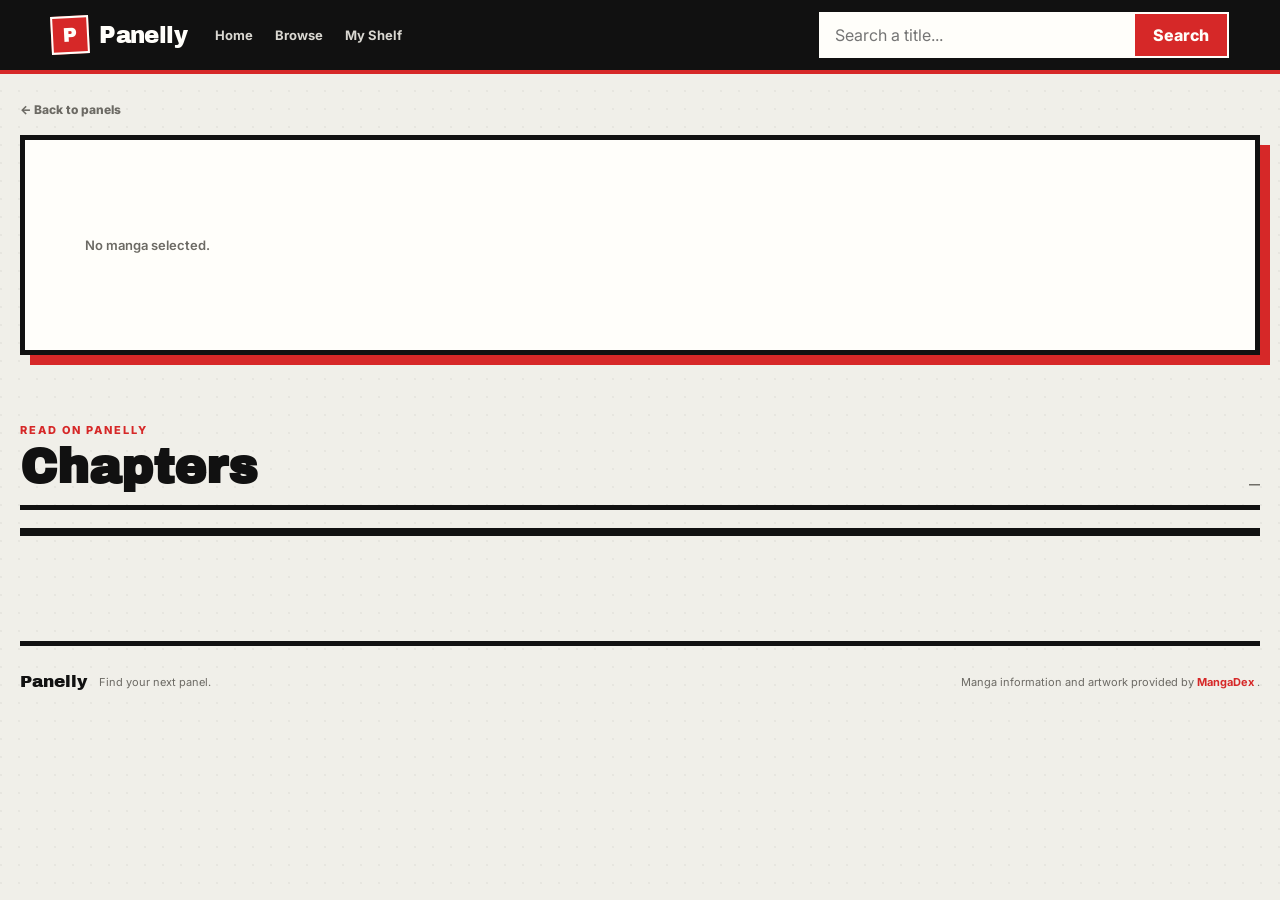
==== commit fab0a5a0: "Update detail.html" ====
--- a/detail.html
+++ b/detail.html
@@ -4,7 +4,7 @@
   <meta charset="UTF-8">
   <meta name="viewport" content="width=device-width, initial-scale=1.0">
   <meta name="theme-color" content="#111111">
-
+<link rel="icon" type="image/png" href="favicon.png">
   <title>Series File — Panelly</title>
 
   <link rel="preconnect" href="https://fonts.googleapis.com">
--- a/detail.css
+++ b/detail.css
@@ -0,0 +1,501 @@
+.detail-page {
+  background:
+    radial-gradient(
+      circle at 1px 1px,
+      rgba(17, 17, 17, 0.045) 1px,
+      transparent 0
+    )
+    0 0 / 18px 18px,
+    var(--paper);
+}
+
+.series-shell {
+  width: min(
+    1380px,
+    calc(100% - 40px)
+  );
+  margin: 0 auto;
+}
+
+.series-back {
+  display: inline-flex;
+  margin: 28px 0 18px;
+  color: var(--muted);
+  text-decoration: none;
+  font-size: 12px;
+  font-weight: 800;
+}
+
+.series-back:hover {
+  color: var(--accent);
+}
+
+.series-file {
+  display: grid;
+  grid-template-columns:
+    minmax(240px, 360px)
+    minmax(0, 1fr);
+  gap: clamp(
+    32px,
+    5vw,
+    72px
+  );
+  padding: clamp(
+    26px,
+    5vw,
+    56px
+  );
+  background: var(--white);
+  border: 5px solid var(--ink);
+  box-shadow:
+    10px 10px 0
+    var(--accent);
+}
+
+.series-cover-panel {
+  position: relative;
+  align-self: start;
+}
+
+.series-cover {
+  display: block;
+  width: 100%;
+  aspect-ratio: 2 / 3;
+  object-fit: cover;
+  border: 4px solid var(--ink);
+  background: #ccc;
+  box-shadow:
+    8px 8px 0
+    var(--ink);
+}
+
+.series-cover-placeholder {
+  width: 100%;
+  aspect-ratio: 2 / 3;
+  display: grid;
+  place-items: center;
+  border: 4px solid var(--ink);
+  background: var(--paper-dark);
+  font-family:
+    "Archivo Black",
+    sans-serif;
+}
+
+.series-file-label {
+  position: absolute;
+  left: -11px;
+  top: 18px;
+  padding: 7px 11px;
+  background: var(--accent);
+  color: var(--white);
+  border: 3px solid var(--ink);
+  font-size: 10px;
+  letter-spacing: 1.4px;
+  font-weight: 800;
+  transform: rotate(-2deg);
+}
+
+.series-info {
+  min-width: 0;
+  display: flex;
+  flex-direction: column;
+  justify-content: center;
+}
+
+.series-topline {
+  display: flex;
+  flex-wrap: wrap;
+  gap: 8px;
+  margin-bottom: 14px;
+}
+
+.series-status,
+.series-year {
+  border: 2px solid var(--ink);
+  padding: 5px 9px;
+  font-size: 10px;
+  font-weight: 800;
+  text-transform: uppercase;
+}
+
+.series-status {
+  background: var(--ink);
+  color: var(--white);
+}
+
+.series-title {
+  max-width: 950px;
+  margin: 0;
+  font-family:
+    "Archivo Black",
+    sans-serif;
+  font-size: clamp(
+    38px,
+    6vw,
+    78px
+  );
+  line-height: 0.98;
+  letter-spacing: -2.3px;
+}
+
+.series-creator {
+  margin: 14px 0 0;
+  color: var(--muted);
+  font-size: 13px;
+  font-weight: 700;
+}
+
+.series-tags {
+  display: flex;
+  flex-wrap: wrap;
+  gap: 7px;
+  margin-top: 20px;
+}
+
+.series-tags span {
+  border: 2px solid var(--ink);
+  padding: 5px 9px;
+  background: var(--paper);
+  font-size: 10px;
+  font-weight: 700;
+}
+
+.series-description {
+  max-width: 78ch;
+  margin: 23px 0 0;
+  color: #363530;
+  line-height: 1.8;
+  font-size: 14px;
+  white-space: pre-line;
+}
+
+.series-actions {
+  display: flex;
+  flex-wrap: wrap;
+  gap: 10px;
+  margin-top: 28px;
+}
+
+.series-read-btn,
+.series-shelf-btn {
+  min-height: 48px;
+  display: inline-flex;
+  align-items: center;
+  justify-content: center;
+  padding: 0 18px;
+  border: 3px solid var(--ink);
+  text-decoration: none;
+  font-size: 11px;
+  font-weight: 800;
+}
+
+.series-read-btn {
+  background: var(--accent);
+  color: var(--white);
+  box-shadow:
+    4px 4px 0
+    var(--ink);
+}
+
+.series-read-btn:hover {
+  transform:
+    translate(2px, 2px);
+  box-shadow:
+    2px 2px 0
+    var(--ink);
+}
+
+.series-read-btn.disabled {
+  background: #c6c4bd;
+  color: #77756f;
+  pointer-events: none;
+  box-shadow: none;
+}
+
+.series-shelf-btn {
+  background: var(--white);
+  color: var(--ink);
+}
+
+.series-shelf-btn:hover,
+.series-shelf-btn.saved {
+  background: var(--ink);
+  color: var(--white);
+}
+
+.chapter-zone {
+  padding: 70px 0 30px;
+}
+
+.chapter-zone-heading {
+  display: flex;
+  align-items: flex-end;
+  justify-content: space-between;
+  gap: 20px;
+  padding-bottom: 14px;
+  border-bottom:
+    5px solid var(--ink);
+}
+
+.chapter-zone-heading h2 {
+  margin: 7px 0 0;
+  font-family:
+    "Archivo Black",
+    sans-serif;
+  font-size: clamp(
+    30px,
+    4vw,
+    48px
+  );
+  line-height: 1;
+}
+
+.chapter-count {
+  color: var(--muted);
+  font-size: 11px;
+  font-weight: 800;
+  text-transform: uppercase;
+}
+
+.chapter-list-new {
+  margin-top: 18px;
+  border: 4px solid var(--ink);
+  background: var(--white);
+}
+
+.chapter-card-new {
+  min-height: 76px;
+  display: grid;
+  grid-template-columns:
+    65px
+    minmax(0, 1fr)
+    auto;
+  align-items: center;
+  gap: 15px;
+  padding: 12px 18px;
+  color: var(--ink);
+  text-decoration: none;
+  border-bottom:
+    2px solid
+    var(--paper-dark);
+  transition:
+    background 120ms ease,
+    padding-left 120ms ease;
+}
+
+.chapter-card-new:last-child {
+  border-bottom: 0;
+}
+
+.chapter-card-new:hover {
+  padding-left: 24px;
+  background: var(--paper);
+}
+
+.chapter-index {
+  font-family:
+    "Archivo Black",
+    sans-serif;
+  color: var(--accent);
+  font-size: 15px;
+}
+
+.chapter-main {
+  min-width: 0;
+  display: flex;
+  flex-direction: column;
+  gap: 5px;
+}
+
+.chapter-main strong {
+  overflow: hidden;
+  white-space: nowrap;
+  text-overflow: ellipsis;
+  font-size: 13px;
+}
+
+.chapter-main small {
+  color: var(--muted);
+  font-size: 10px;
+  font-weight: 600;
+}
+
+.chapter-read {
+  color: var(--accent);
+  font-size: 11px;
+  font-weight: 800;
+}
+
+.external-only-panel {
+  padding: clamp(
+    28px,
+    6vw,
+    65px
+  );
+  text-align: center;
+}
+
+.external-label {
+  display: inline-block;
+  padding: 6px 9px;
+  background: var(--accent);
+  color: var(--white);
+  border: 2px solid var(--ink);
+  font-size: 9px;
+  letter-spacing: 1.4px;
+  font-weight: 800;
+}
+
+.external-only-panel h3 {
+  max-width: 700px;
+  margin: 18px auto 0;
+  font-family:
+    "Archivo Black",
+    sans-serif;
+  font-size: clamp(
+    23px,
+    4vw,
+    39px
+  );
+  line-height: 1.1;
+}
+
+.external-only-panel p {
+  max-width: 650px;
+  margin: 14px auto 0;
+  color: var(--muted);
+  font-size: 13px;
+  line-height: 1.7;
+}
+
+.official-sources {
+  display: flex;
+  flex-wrap: wrap;
+  justify-content: center;
+  gap: 9px;
+  margin-top: 23px;
+}
+
+.official-source-btn,
+.find-readable-btn {
+  display: inline-flex;
+  align-items: center;
+  justify-content: center;
+  min-height: 43px;
+  padding: 0 15px;
+  border: 3px solid var(--ink);
+  text-decoration: none;
+  font-size: 10px;
+  font-weight: 800;
+}
+
+.official-source-btn {
+  background: var(--accent);
+  color: var(--white);
+}
+
+.official-source-btn:hover {
+  background: var(--accent-dark);
+}
+
+.find-readable-btn {
+  margin-top: 19px;
+  background: var(--white);
+  color: var(--ink);
+}
+
+.find-readable-btn:hover {
+  background: var(--ink);
+  color: var(--white);
+}
+
+.series-loading,
+.chapter-loading {
+  grid-column: 1 / -1;
+  padding: 50px 20px;
+  color: var(--muted);
+  text-align: center;
+  font-weight: 700;
+}
+
+@media (max-width: 800px) {
+  .series-shell {
+    width:
+      calc(100% - 26px);
+  }
+
+  .series-file {
+    grid-template-columns: 1fr;
+    gap: 31px;
+    padding: 18px;
+    box-shadow:
+      6px 6px 0
+      var(--accent);
+  }
+
+  .series-cover-panel {
+    width: min(
+      270px,
+      78%
+    );
+    margin: 0 auto;
+  }
+
+  .series-title {
+    font-size: clamp(
+      36px,
+      11vw,
+      55px
+    );
+    letter-spacing: -1.6px;
+  }
+
+  .series-description {
+    font-size: 13px;
+  }
+
+  .series-actions {
+    flex-direction: column;
+  }
+
+  .series-read-btn,
+  .series-shelf-btn {
+    width: 100%;
+  }
+
+  .chapter-zone {
+    padding-top: 52px;
+  }
+
+  .chapter-card-new {
+    min-height: 82px;
+    grid-template-columns:
+      36px
+      minmax(0, 1fr)
+      auto;
+    gap: 9px;
+    padding:
+      11px 10px;
+  }
+
+  .chapter-card-new:hover {
+    padding-left: 10px;
+  }
+
+  .chapter-main strong {
+    white-space: normal;
+    font-size: 12px;
+  }
+
+  .chapter-main small {
+    font-size: 9px;
+  }
+
+  .chapter-read {
+    font-size: 9px;
+  }
+
+  .chapter-index {
+    font-size: 12px;
+  }
+}v
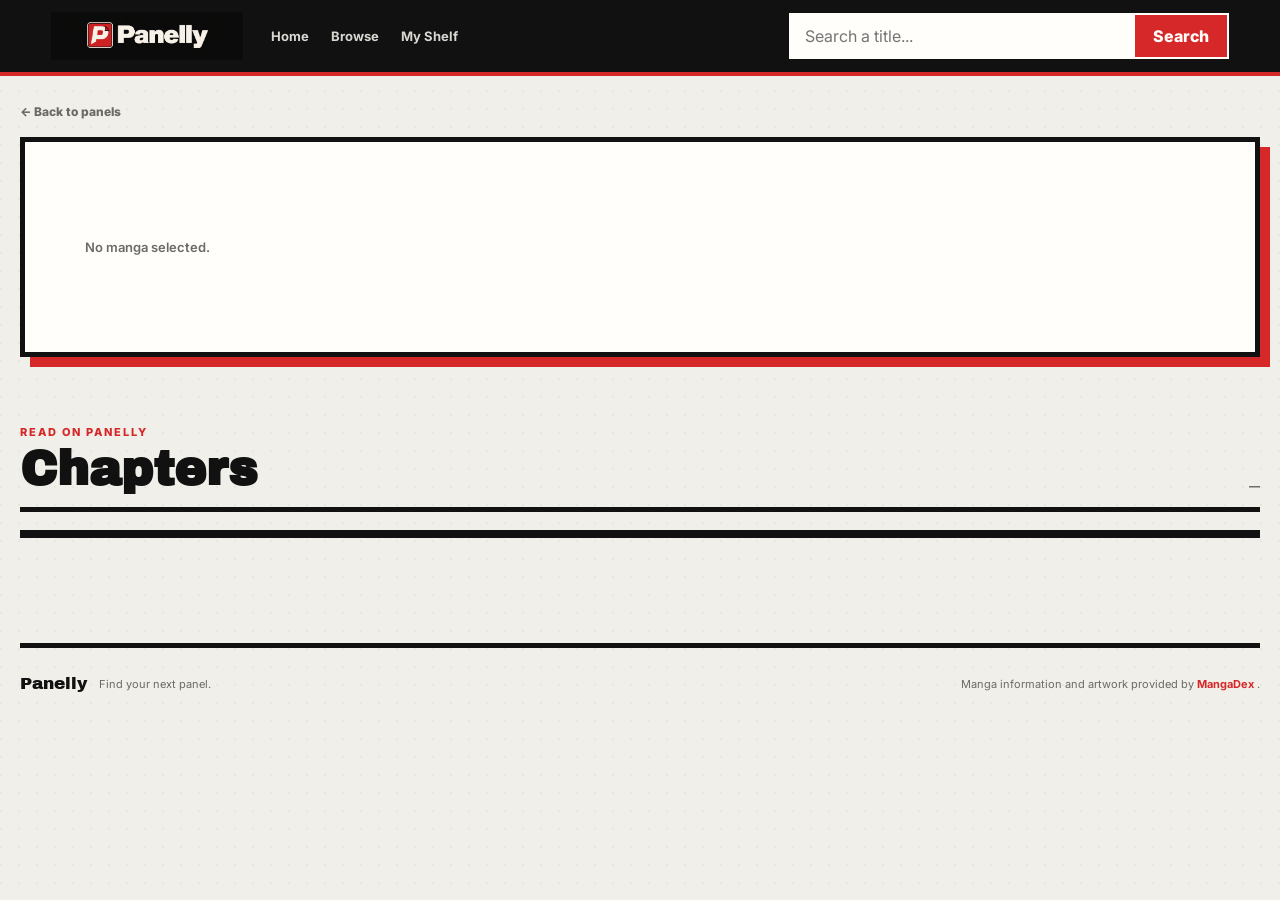
==== commit 75da7b9a: "Update detail.html" ====
--- a/detail.html
+++ b/detail.html
@@ -23,9 +23,8 @@
 
   <header class="site-header">
     <a class="brand" href="index.html">
-      <span class="brand-mark">P</span>
-      <span class="brand-name">Panelly</span>
-    </a>
+  <img src="panelly-logo.png" alt="Panelly" class="brand-logo-full">
+</a>
 
     <nav class="desktop-nav">
       <a href="index.html">Home</a>
--- a/style.css
+++ b/style.css
@@ -64,32 +64,18 @@
 }
 
 .brand {
-  display: flex;
-  align-items: center;
-  gap: 10px;
-  color: var(--white);
+  display: inline-flex;
+  align-items: center;
   text-decoration: none;
   flex-shrink: 0;
 }
 
-.brand-mark {
-  width: 38px;
-  height: 38px;
-  display: grid;
-  place-items: center;
-  background: var(--accent);
-  border: 2px solid var(--white);
-  font-family: "Archivo Black", sans-serif;
-  font-size: 20px;
-  transform: rotate(-3deg);
-}
-
-.brand-name {
-  font-family: "Archivo Black", sans-serif;
-  font-size: 23px;
-  letter-spacing: -0.6px;
-}
-
+.brand-logo-full {
+  height: 48px;
+  width: auto;
+  display: block;
+  object-fit: contain;
+}
 .desktop-nav {
   display: flex;
   align-items: center;
@@ -976,10 +962,11 @@
   background: #ccc;
 }
 
-@media (max-width: 1180px) {
-  .desktop-nav {
-    display: none;
-  }
+@media (max-width: 680px) {
+  .brand-logo-full {
+    height: 38px;
+  }
+}
 
   .search-form {
     margin-left: auto;
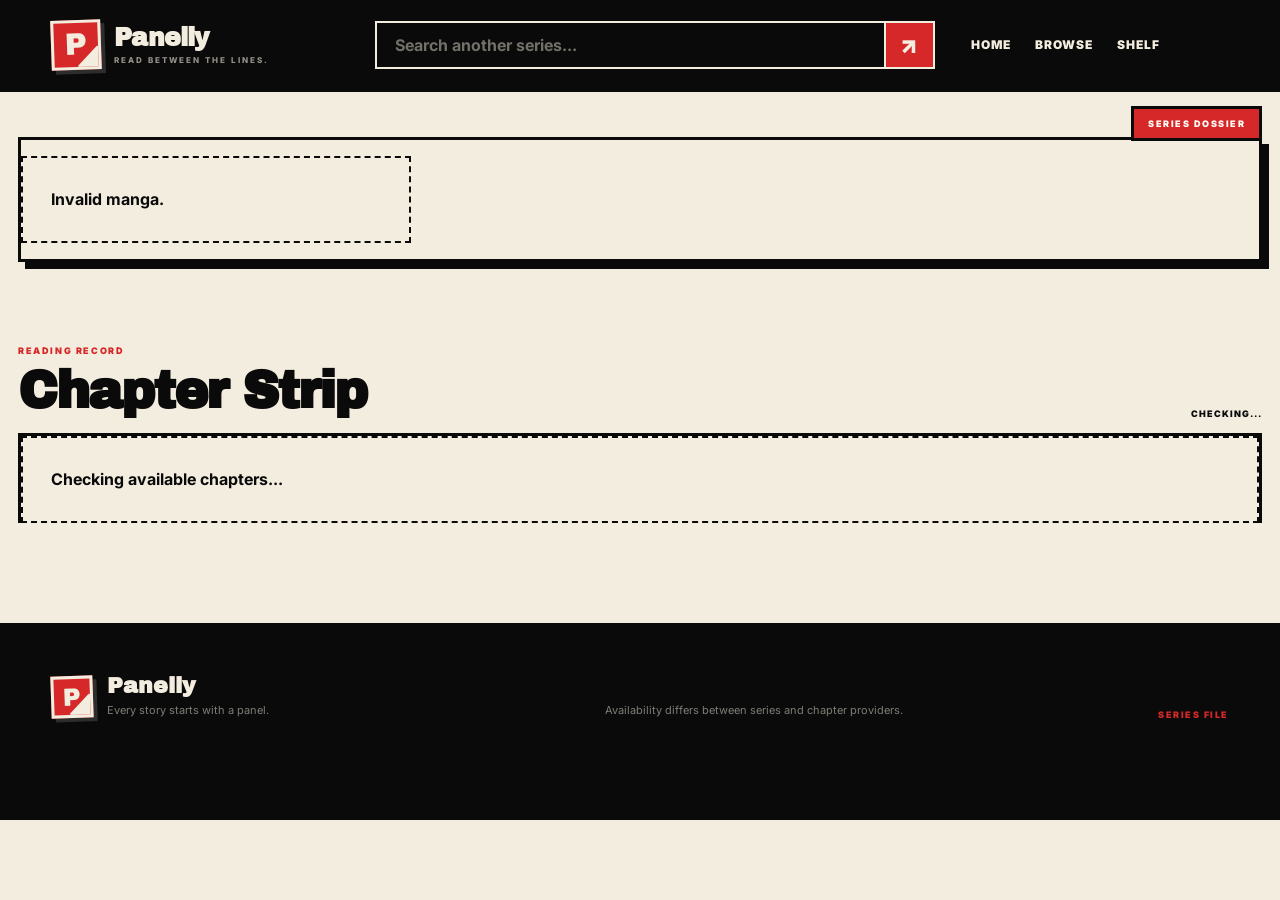
==== commit 2c668521: "Update detail.html" ====
--- a/detail.html
+++ b/detail.html
@@ -2,120 +2,187 @@
 <html lang="en">
 <head>
   <meta charset="UTF-8">
-  <meta name="viewport" content="width=device-width, initial-scale=1.0">
-  <meta name="theme-color" content="#111111">
-<link rel="icon" type="image/png" href="favicon.png">
-  <title>Series File — Panelly</title>
 
-  <link rel="preconnect" href="https://fonts.googleapis.com">
-  <link rel="preconnect" href="https://fonts.gstatic.com" crossorigin>
+  <meta
+    name="viewport"
+    content="width=device-width, initial-scale=1.0"
+  >
+
+  <title>Series — Panelly</title>
 
   <link
-    href="https://fonts.googleapis.com/css2?family=Archivo+Black&family=Inter:wght@400;500;600;700;800&display=swap"
+    rel="icon"
+    type="image/png"
+    href="favicon.png"
+  >
+
+  <link
+    rel="preconnect"
+    href="https://fonts.googleapis.com"
+  >
+
+  <link
+    rel="preconnect"
+    href="https://fonts.gstatic.com"
+    crossorigin
+  >
+
+  <link
+    href="https://fonts.googleapis.com/css2?family=Archivo+Black&family=Inter:wght@400;500;600;700;800;900&display=swap"
     rel="stylesheet"
   >
 
-  <link rel="stylesheet" href="style.css">
-  <link rel="stylesheet" href="detail.css">
+  <link
+    rel="stylesheet"
+    href="style.css"
+  >
 </head>
 
-<body class="detail-page">
+<body>
 
   <header class="site-header">
-    <a class="brand" href="index.html">
-  <img src="panelly-logo.png" alt="Panelly" class="brand-logo-full">
-</a>
+
+    <a
+      class="brand"
+      href="index.html"
+    >
+      <span class="brand-mark">
+        <span>P</span>
+      </span>
+
+      <span class="brand-copy">
+        <strong>Panelly</strong>
+        <small>READ BETWEEN THE LINES.</small>
+      </span>
+    </a>
+
+    <form
+      class="header-search"
+      id="searchForm"
+    >
+      <input
+        id="searchInput"
+        type="search"
+        placeholder="Search another series..."
+      >
+
+      <button type="submit">
+        ↗
+      </button>
+    </form>
 
     <nav class="desktop-nav">
-      <a href="index.html">Home</a>
-      <a href="index.html#browseSection">Browse</a>
-      <a href="index.html#shelfSection">My Shelf</a>
+      <a href="index.html">
+        Home
+      </a>
+
+      <a href="index.html#mainPanels">
+        Browse
+      </a>
+
+      <a href="index.html#shelfSection">
+        Shelf
+      </a>
     </nav>
 
-    <form class="search-form" id="searchForm">
-      <input
-        type="search"
-        id="searchInput"
-        placeholder="Search a title..."
-        autocomplete="off"
-      >
-      <button type="submit">Search</button>
-    </form>
   </header>
 
-  <main class="series-shell">
+  <main class="detail-main">
 
-    <a class="series-back" href="index.html">
-      ← Back to panels
-    </a>
+    <section class="series-dossier">
 
-    <section class="series-file" id="detail">
-      <div class="series-loading">
-        Opening series file...
+      <span class="dossier-tab">
+        SERIES DOSSIER
+      </span>
+
+      <div id="detail">
+        <div class="loading-block large">
+          <span>OPENING SERIES FILE...</span>
+        </div>
       </div>
+
     </section>
 
-    <section class="chapter-zone">
-      <div class="chapter-zone-heading">
+    <section class="chapter-section">
+
+      <div class="chapter-head">
+
         <div>
-          <p class="section-kicker">READ ON PANELLY</p>
-          <h2>Chapters</h2>
+          <span>
+            READING RECORD
+          </span>
+
+          <h2>
+            Chapter Strip
+          </h2>
         </div>
 
-        <span class="chapter-count" id="chapterCount">
-          —
-        </span>
+        <div id="chapterCount">
+          CHECKING...
+        </div>
+
       </div>
 
-      <div class="chapter-list-new" id="chapterList">
-        <div class="chapter-loading">
-          Checking readable chapters...
+      <div
+        class="chapter-list"
+        id="chapterList"
+      >
+        <div class="status-msg">
+          Checking available chapters...
         </div>
       </div>
+
     </section>
 
   </main>
 
   <footer class="site-footer">
+
     <div class="footer-brand">
-      <span class="footer-logo">Panelly</span>
-      <span>Find your next panel.</span>
+
+      <span class="brand-mark mini">
+        <span>P</span>
+      </span>
+
+      <div>
+        <strong>Panelly</strong>
+        <p>
+          Every story starts with a panel.
+        </p>
+      </div>
+
     </div>
 
-    <p>
-      Manga information and artwork provided by
-      <a
-        href="https://mangadex.org"
-        target="_blank"
-        rel="noopener noreferrer"
-      >
-        MangaDex
-      </a>.
+    <p class="footer-note">
+      Availability differs between series and chapter providers.
     </p>
+
+    <span class="footer-page">
+      SERIES FILE
+    </span>
+
   </footer>
 
   <nav class="mobile-nav">
+
     <a href="index.html">
       <span>⌂</span>
-      <small>Home</small>
+      Home
     </a>
 
-    <a href="index.html#browseSection">
-      <span>⌕</span>
-      <small>Browse</small>
-    </a>
-
-    <a href="#chapterList">
-      <span>▤</span>
-      <small>Chapters</small>
+    <a href="index.html#mainPanels">
+      <span>▦</span>
+      Browse
     </a>
 
     <a href="index.html#shelfSection">
-      <span>▣</span>
-      <small>Shelf</small>
+      <span>▱</span>
+      Shelf
     </a>
+
   </nav>
 
   <script src="detail.js"></script>
+
 </body>
 </html>
--- a/style.css
+++ b/style.css
@@ -1,16 +1,14 @@
 :root {
-  --ink: #111111;
-  --ink-soft: #1c1c1c;
-  --paper: #f0efe9;
-  --paper-dark: #e3e1d9;
-  --panel: #fffefa;
-  --accent: #d62828;
-  --accent-dark: #ab1e1e;
-  --muted: #6c6a64;
-  --line: #111111;
-  --white: #fffefa;
-  --gutter: 4px;
-  --shadow: 7px 7px 0 #111111;
+  --ink: #0a0a0a;
+  --ink-soft: #171717;
+  --paper: #f3eddf;
+  --paper-2: #e5dcc8;
+  --red: #d62828;
+  --red-dark: #9f1d1d;
+  --gray: #77736a;
+  --white: #fffdf7;
+  --line: 3px solid var(--ink);
+  --shadow: 7px 7px 0 var(--ink);
 }
 
 * {
@@ -24,11 +22,39 @@
 body {
   margin: 0;
   background:
-    radial-gradient(circle at 1px 1px, rgba(17,17,17,0.045) 1px, transparent 0) 0 0 / 18px 18px,
+    radial-gradient(
+      circle at 20% 20%,
+      rgba(0, 0, 0, 0.025) 0 1px,
+      transparent 1px 8px
+    ),
     var(--paper);
   color: var(--ink);
-  font-family: "Inter", system-ui, sans-serif;
-  -webkit-font-smoothing: antialiased;
+  font-family: "Inter", sans-serif;
+}
+
+body::before {
+  content: "";
+  position: fixed;
+  inset: 0;
+  pointer-events: none;
+  opacity: 0.15;
+  background-image:
+    repeating-linear-gradient(
+      0deg,
+      transparent,
+      transparent 3px,
+      rgba(0, 0, 0, 0.018) 4px
+    );
+  z-index: 1000;
+}
+
+img {
+  display: block;
+  max-width: 100%;
+}
+
+a {
+  color: inherit;
 }
 
 button,
@@ -41,1218 +67,1646 @@
   cursor: pointer;
 }
 
-a {
-  color: inherit;
-}
-
-img {
-  max-width: 100%;
+.hidden {
+  display: none !important;
 }
 
 .site-header {
-  min-height: 72px;
-  display: flex;
+  min-height: 92px;
+  padding: 18px clamp(18px, 4vw, 64px);
+  border-bottom: var(--line);
+  display: grid;
+  grid-template-columns: auto minmax(240px, 560px) auto;
   align-items: center;
-  gap: 28px;
-  padding: 12px clamp(18px, 4vw, 58px);
+  gap: 36px;
   background: var(--ink);
-  color: var(--white);
-  border-bottom: 4px solid var(--accent);
+  color: var(--paper);
   position: sticky;
   top: 0;
-  z-index: 50;
+  z-index: 100;
 }
 
 .brand {
+  text-decoration: none;
   display: inline-flex;
   align-items: center;
-  text-decoration: none;
-  flex-shrink: 0;
-}
-
-.brand-logo-full {
-  height: 48px;
-  width: auto;
-  display: block;
-  object-fit: contain;
-}
-.desktop-nav {
-  display: flex;
-  align-items: center;
-  gap: 22px;
-  margin-right: auto;
-}
-
-.desktop-nav a {
-  color: #d9d7d1;
-  text-decoration: none;
-  font-size: 13px;
-  font-weight: 700;
-}
-
-.desktop-nav a:hover {
-  color: var(--white);
-}
-
-.search-form {
-  display: flex;
-  width: min(410px, 38vw);
-  border: 2px solid var(--white);
-  background: var(--white);
-}
-
-.search-form input {
-  min-width: 0;
-  flex: 1;
-  border: 0;
-  outline: 0;
-  padding: 11px 14px;
-  background: var(--white);
-  color: var(--ink);
-}
-
-.search-form button {
-  border: 0;
-  background: var(--accent);
-  color: var(--white);
-  font-weight: 800;
-  padding: 0 18px;
-}
-
-.search-form button:hover {
-  background: var(--accent-dark);
-}
-
-.home-shell {
-  width: min(1440px, calc(100% - 40px));
-  margin: 0 auto;
-}
-
-.hero-wrap {
-  padding: 34px 0 18px;
-}
-
-.hero-topline {
-  display: flex;
-  align-items: center;
-  justify-content: space-between;
-  gap: 16px;
-  margin-bottom: 12px;
-}
-
-.hero-topline > div {
-  display: flex;
-  align-items: center;
-  gap: 9px;
-}
-
-.eyebrow,
-.section-kicker {
-  margin: 0;
-  color: var(--accent);
-  font-size: 11px;
-  line-height: 1;
-  letter-spacing: 1.9px;
-  font-weight: 800;
-}
-
-.issue-label {
-  background: var(--ink);
-  color: var(--white);
-  padding: 5px 8px;
-  font-size: 10px;
-  font-weight: 800;
-  transform: rotate(-1deg);
-}
-
-.roulette-btn {
-  display: flex;
-  align-items: center;
-  gap: 8px;
-  border: 3px solid var(--ink);
-  background: var(--accent);
-  color: var(--white);
-  padding: 10px 14px;
-  font-weight: 800;
-  box-shadow: 4px 4px 0 var(--ink);
-}
-
-.roulette-btn:hover {
-  transform: translate(2px, 2px);
-  box-shadow: 2px 2px 0 var(--ink);
-}
-
-.roulette-icon {
-  font-size: 18px;
-}
-
-.hero {
+  gap: 13px;
+  min-width: max-content;
+}
+
+.brand-mark {
+  width: 50px;
+  height: 50px;
+  background: var(--red);
+  border: 3px solid var(--paper);
+  display: grid;
+  place-items: center;
+  transform: rotate(-2deg);
+  box-shadow: 4px 4px 0 rgba(255, 255, 255, 0.14);
   position: relative;
-  min-height: 520px;
-  display: grid;
-  grid-template-columns: minmax(0, 1.1fr) minmax(320px, 0.9fr);
-  border: 5px solid var(--ink);
-  background: var(--ink);
   overflow: hidden;
-  box-shadow: 10px 10px 0 rgba(214,40,40,0.88);
-}
-
-.hero::before {
+}
+
+.brand-mark::before {
   content: "";
   position: absolute;
-  width: 260px;
-  height: 260px;
-  left: -80px;
-  top: -90px;
-  background:
-    radial-gradient(circle, rgba(255,255,255,0.13) 1.4px, transparent 1.5px) 0 0 / 9px 9px;
-  transform: rotate(15deg);
-  pointer-events: none;
-}
-
-.hero-copy {
-  min-width: 0;
+  right: -13px;
+  bottom: -13px;
+  width: 28px;
+  height: 28px;
+  background: var(--paper);
+  transform: rotate(45deg);
+}
+
+.brand-mark span {
+  font-family: "Archivo Black", sans-serif;
+  font-size: 31px;
+  line-height: 1;
   position: relative;
   z-index: 2;
-  padding: clamp(34px, 6vw, 78px);
+}
+
+.brand-mark.mini {
+  width: 42px;
+  height: 42px;
+}
+
+.brand-mark.mini span {
+  font-size: 25px;
+}
+
+.brand-copy {
   display: flex;
   flex-direction: column;
-  justify-content: center;
-  color: var(--white);
-}
-
-.hero-series-label {
-  width: fit-content;
-  border: 2px solid var(--white);
-  padding: 6px 10px;
-  margin-bottom: 18px;
-  font-size: 10px;
+}
+
+.brand-copy strong {
+  font-family: "Archivo Black", sans-serif;
+  font-size: 25px;
+  line-height: 1;
+  letter-spacing: -0.8px;
+}
+
+.brand-copy small {
+  margin-top: 5px;
+  font-size: 8px;
+  letter-spacing: 2px;
   font-weight: 800;
-  letter-spacing: 1.5px;
-}
-
-.hero-title {
-  font-family: "Archivo Black", sans-serif;
-  font-size: clamp(38px, 6vw, 82px);
-  line-height: 0.96;
-  letter-spacing: -2.5px;
-  margin: 0;
-  max-width: 860px;
-}
-
-.hero-meta {
-  display: flex;
-  flex-wrap: wrap;
-  gap: 8px;
-  margin: 19px 0 0;
-}
-
-.hero-tag {
-  border: 1px solid #656565;
-  padding: 5px 9px;
-  color: #e8e6df;
-  font-size: 11px;
+  opacity: 0.6;
+}
+
+.header-search {
+  display: flex;
+  min-width: 0;
+}
+
+.header-search input {
+  width: 100%;
+  height: 48px;
+  padding: 0 18px;
+  border: 2px solid var(--paper);
+  border-right: 0;
+  outline: 0;
+  color: var(--paper);
+  background: transparent;
   font-weight: 700;
 }
 
-.hero-description {
-  max-width: 650px;
-  margin: 20px 0 0;
-  color: #d1d0cb;
-  font-size: 14px;
-  line-height: 1.7;
-  display: -webkit-box;
-  -webkit-line-clamp: 4;
-  -webkit-box-orient: vertical;
-  overflow: hidden;
-}
-
-.hero-actions {
-  display: flex;
-  flex-wrap: wrap;
-  gap: 10px;
-  margin-top: 27px;
-}
-
-.hero-primary,
-.hero-secondary,
-.hero-cta {
-  display: inline-flex;
+.header-search input::placeholder {
+  color: rgba(243, 237, 223, 0.45);
+}
+
+.header-search button {
+  width: 54px;
+  border: 2px solid var(--paper);
+  background: var(--red);
+  color: var(--paper);
+  font-size: 24px;
+  font-weight: 900;
+}
+
+.desktop-nav {
+  display: flex;
   align-items: center;
-  justify-content: center;
-  min-height: 45px;
-  padding: 0 18px;
+  gap: 24px;
+}
+
+.desktop-nav a {
   text-decoration: none;
   font-size: 12px;
-  font-weight: 800;
-}
-
-.hero-primary,
-.hero-cta {
-  background: var(--accent);
+  font-weight: 900;
+  text-transform: uppercase;
+  letter-spacing: 1px;
+  position: relative;
+}
+
+.desktop-nav a::after {
+  content: "";
+  position: absolute;
+  height: 3px;
+  left: 0;
+  right: 100%;
+  bottom: -6px;
+  background: var(--red);
+  transition: right 0.2s ease;
+}
+
+.desktop-nav a:hover::after {
+  right: 0;
+}
+
+main {
+  width: min(1500px, 100%);
+  margin: 0 auto;
+}
+
+.hero-shell {
+  position: relative;
+  padding: 44px clamp(18px, 4vw, 64px) 24px;
+}
+
+.issue-stamp {
+  position: absolute;
+  left: 14px;
+  top: 72px;
+  z-index: 3;
+  background: var(--red);
   color: var(--white);
-  border: 2px solid var(--accent);
-}
-
-.hero-primary:hover,
-.hero-cta:hover {
-  background: var(--accent-dark);
-  border-color: var(--accent-dark);
-}
-
-.hero-secondary {
-  color: var(--white);
-  border: 2px solid var(--white);
-}
-
-.hero-secondary:hover {
-  background: var(--white);
-  color: var(--ink);
-}
-
-.hero-art {
+  padding: 11px 9px;
+  border: 2px solid var(--ink);
+  transform: rotate(-90deg);
+  transform-origin: left top;
+  display: flex;
+  gap: 7px;
+  font-size: 9px;
+  font-weight: 900;
+  letter-spacing: 1.5px;
+}
+
+.main-feature {
+  min-height: 570px;
+  border: var(--line);
+  background: var(--ink);
+  display: grid;
+  grid-template-columns: minmax(300px, 0.85fr) minmax(420px, 1.15fr);
+  box-shadow: var(--shadow);
+  overflow: hidden;
+}
+
+.feature-art {
+  min-height: 570px;
   position: relative;
+  background: var(--ink-soft);
   overflow: hidden;
-  background: #2a2a2a;
-}
-
-.hero-art::after {
+  border-right: var(--line);
+}
+
+.feature-art img {
+  width: 100%;
+  height: 100%;
+  object-fit: cover;
+  position: absolute;
+  inset: 0;
+}
+
+.feature-art::after {
   content: "";
   position: absolute;
   inset: 0;
   background:
-    linear-gradient(90deg, var(--ink) 0%, transparent 22%),
-    linear-gradient(0deg, rgba(17,17,17,0.2), transparent 42%);
-  pointer-events: none;
-}
-
-.hero-art img {
+    linear-gradient(
+      90deg,
+      transparent 55%,
+      rgba(10, 10, 10, 0.55)
+    );
+}
+
+.feature-halftone {
+  position: absolute;
+  inset: 0;
+  opacity: 0.18;
+  background-image:
+    radial-gradient(
+      circle,
+      #fff 1px,
+      transparent 1.5px
+    );
+  background-size: 7px 7px;
+  z-index: 2;
+}
+
+.feature-label {
+  position: absolute;
+  left: 22px;
+  bottom: 22px;
+  z-index: 3;
+  padding: 9px 13px;
+  background: var(--paper);
+  border: 2px solid var(--ink);
+  font-size: 10px;
+  font-weight: 900;
+  letter-spacing: 1.4px;
+  transform: rotate(-1deg);
+}
+
+.feature-copy {
+  padding: clamp(34px, 5vw, 80px);
+  color: var(--paper);
+  position: relative;
+  overflow: hidden;
+}
+
+.feature-copy::before {
+  content: "PANELLY";
+  position: absolute;
+  right: -35px;
+  top: -20px;
+  font-family: "Archivo Black", sans-serif;
+  font-size: clamp(90px, 12vw, 190px);
+  color: rgba(255, 255, 255, 0.025);
+  transform: rotate(90deg);
+  transform-origin: top right;
+}
+
+.feature-kicker,
+.section-kicker {
+  color: var(--red);
+  font-size: 10px;
+  font-weight: 900;
+  letter-spacing: 2.2px;
+}
+
+.feature-copy h1 {
+  margin: 16px 0 18px;
+  font-family: "Archivo Black", sans-serif;
+  font-size: clamp(42px, 6vw, 88px);
+  line-height: 0.95;
+  letter-spacing: -3px;
+  max-width: 800px;
+}
+
+.feature-tags {
+  display: flex;
+  flex-wrap: wrap;
+  gap: 7px;
+  margin: 0 0 28px;
+}
+
+.feature-tags span {
+  border: 1px solid rgba(243, 237, 223, 0.35);
+  padding: 7px 10px;
+  font-size: 9px;
+  font-weight: 900;
+  letter-spacing: 1px;
+  text-transform: uppercase;
+}
+
+.feature-copy p {
+  max-width: 700px;
+  color: rgba(243, 237, 223, 0.72);
+  font-size: 14px;
+  line-height: 1.9;
+}
+
+.feature-bottom {
+  margin-top: 38px;
+  display: flex;
+  align-items: stretch;
+  gap: 16px;
+}
+
+.primary-cta {
+  min-height: 58px;
+  padding: 0 22px;
+  background: var(--red);
+  color: var(--white);
+  border: 2px solid var(--paper);
+  text-decoration: none;
+  display: inline-flex;
+  align-items: center;
+  gap: 22px;
+  font-size: 11px;
+  font-weight: 900;
+  letter-spacing: 1px;
+}
+
+.primary-cta b {
+  font-size: 19px;
+}
+
+.feature-stat {
+  border-left: 2px solid var(--paper);
+  padding-left: 16px;
+  display: flex;
+  flex-direction: column;
+  justify-content: center;
+}
+
+.feature-stat span {
+  font-size: 8px;
+  letter-spacing: 1.5px;
+  opacity: 0.55;
+  font-weight: 900;
+}
+
+.feature-stat strong {
+  font-family: "Archivo Black", sans-serif;
+  font-size: 24px;
+}
+
+.continue-section,
+.manga-section {
+  padding: 70px clamp(18px, 4vw, 64px);
+}
+
+.continue-section {
+  padding-top: 54px;
+  padding-bottom: 34px;
+}
+
+.section-heading {
+  margin-bottom: 28px;
+  padding-bottom: 15px;
+  border-bottom: var(--line);
+  display: flex;
+  align-items: end;
+  justify-content: space-between;
+  gap: 24px;
+}
+
+.section-heading > div:first-child {
+  position: relative;
+}
+
+.section-number {
+  font-family: "Archivo Black", sans-serif;
+  position: absolute;
+  left: -4px;
+  top: -27px;
+  font-size: 13px;
+  color: var(--red);
+}
+
+.section-heading h2 {
+  margin: 5px 0 0;
+  font-family: "Archivo Black", sans-serif;
+  font-size: clamp(30px, 4vw, 54px);
+  letter-spacing: -2px;
+  line-height: 1;
+}
+
+.side-note {
+  padding-bottom: 6px;
+  color: var(--gray);
+  font-size: 9px;
+  letter-spacing: 2px;
+  font-weight: 900;
+}
+
+.genre-box {
+  display: flex;
+  align-items: center;
+  gap: 10px;
+  padding-bottom: 5px;
+}
+
+.genre-box label {
+  font-size: 9px;
+  font-weight: 900;
+  letter-spacing: 1.3px;
+}
+
+.genre-box select {
+  min-width: 165px;
+  padding: 11px 34px 11px 12px;
+  border: 2px solid var(--ink);
+  background: var(--paper);
+  font-weight: 800;
+  outline: none;
+}
+
+.panel-grid {
+  display: grid;
+  grid-template-columns: repeat(4, 1fr);
+  gap: 28px 18px;
+}
+
+.panel-card {
+  text-decoration: none;
+  min-width: 0;
+  position: relative;
+}
+
+.panel-card:nth-child(4n + 2) {
+  transform: translateY(28px);
+}
+
+.panel-card:nth-child(4n + 4) {
+  transform: translateY(-12px);
+}
+
+.panel-card-image {
+  position: relative;
+  aspect-ratio: 0.7;
+  overflow: hidden;
+  border: var(--line);
+  background: var(--ink);
+  box-shadow: 5px 5px 0 var(--ink);
+}
+
+.panel-card-image img {
   width: 100%;
   height: 100%;
-  min-height: 520px;
   object-fit: cover;
-  display: block;
-  filter: contrast(1.04) saturate(0.88);
-}
-
-.hero-number {
+  transition:
+    transform 0.3s ease,
+    filter 0.3s ease;
+}
+
+.panel-card:hover .panel-card-image img {
+  transform: scale(1.035);
+  filter: contrast(1.05);
+}
+
+.panel-card-image::after {
+  content: "";
   position: absolute;
-  right: 18px;
-  bottom: -20px;
-  z-index: 2;
-  color: rgba(255,255,255,0.93);
-  font-family: "Archivo Black", sans-serif;
-  font-size: clamp(90px, 12vw, 180px);
-  line-height: 1;
-  text-shadow: 4px 4px 0 var(--ink);
-}
-
-.hero-loading {
-  grid-column: 1 / -1;
-  min-height: 500px;
-  display: grid;
-  place-items: center;
-  color: #c7c5bf;
-  font-weight: 700;
-}
-
-.home-section {
-  padding: 58px 0 14px;
-}
-
-.hidden-section {
-  display: none;
-}
-
-.section-heading {
-  display: flex;
-  align-items: flex-end;
-  justify-content: space-between;
-  gap: 20px;
-  padding-bottom: 13px;
-  margin-bottom: 22px;
-  border-bottom: 5px solid var(--ink);
-}
-
-.section-heading h2 {
-  margin: 7px 0 0;
-  font-family: "Archivo Black", sans-serif;
-  font-size: clamp(26px, 3.6vw, 46px);
-  letter-spacing: -1.4px;
-  line-height: 1;
-}
-
-.section-number {
-  font-family: "Archivo Black", sans-serif;
-  font-size: 42px;
-  color: var(--paper-dark);
-  -webkit-text-stroke: 2px var(--ink);
-  line-height: 1;
-}
-
-.browse-heading {
-  align-items: center;
-}
-
-.browse-controls {
-  display: flex;
-  gap: 8px;
-}
-
-.genre-filter {
-  min-width: 170px;
-  border: 3px solid var(--ink);
-  outline: 0;
-  background: var(--white);
-  padding: 10px 36px 10px 12px;
-  color: var(--ink);
-  font-size: 12px;
-  font-weight: 800;
-}
-
-.manga-grid {
-  display: grid;
-  grid-template-columns: repeat(6, minmax(0, 1fr));
-  gap: 18px 14px;
-}
-
-.manga-card {
-  position: relative;
-  min-width: 0;
-  background: var(--panel);
-  border: 3px solid var(--ink);
-  cursor: pointer;
-  overflow: visible;
-  transition: transform 140ms ease, box-shadow 140ms ease;
-}
-
-.manga-card:nth-child(3n + 1) {
-  transform: rotate(-0.35deg);
-}
-
-.manga-card:nth-child(3n + 2) {
-  transform: rotate(0.25deg);
-}
-
-.manga-card:hover {
-  transform: translate(-3px, -4px) rotate(0deg);
-  box-shadow: 7px 7px 0 var(--ink);
-  z-index: 3;
-}
-
-.card-cover-wrap {
-  position: relative;
-  overflow: hidden;
-  background: #cfcfc9;
-  border-bottom: 3px solid var(--ink);
-}
-
-.manga-card img {
-  width: 100%;
-  aspect-ratio: 2 / 3;
-  object-fit: cover;
-  display: block;
-  transition: transform 220ms ease;
-}
-
-.manga-card:hover img {
-  transform: scale(1.035);
-}
-
-.card-number {
+  inset: 0;
+  border: 6px solid transparent;
+  transition: border-color 0.2s ease;
+}
+
+.panel-card:hover .panel-card-image::after {
+  border-color: var(--red);
+}
+
+.panel-index {
   position: absolute;
-  top: 8px;
-  left: -4px;
-  z-index: 2;
-  background: var(--accent);
+  left: -2px;
+  top: 16px;
+  background: var(--paper);
+  border: 2px solid var(--ink);
+  padding: 7px 10px;
+  font-size: 8px;
+  font-weight: 900;
+  letter-spacing: 1px;
+}
+
+.score-badge {
+  position: absolute;
+  right: 8px;
+  bottom: 8px;
+  background: var(--red);
   color: var(--white);
   border: 2px solid var(--ink);
-  padding: 4px 7px;
-  font-family: "Archivo Black", sans-serif;
+  padding: 7px 9px;
   font-size: 9px;
-  letter-spacing: 0.8px;
-}
-
-.card-info {
-  min-height: 93px;
-  padding: 10px;
-  display: flex;
-  flex-direction: column;
-}
-
-.card-title {
-  margin: 0;
-  font-family: "Archivo Black", sans-serif;
-  font-size: 13px;
-  line-height: 1.22;
-  display: -webkit-box;
-  -webkit-line-clamp: 2;
-  -webkit-box-orient: vertical;
-  overflow: hidden;
-}
-
-.card-meta {
-  margin-top: auto;
-  padding-top: 9px;
-  display: flex;
-  align-items: center;
-  justify-content: space-between;
-  gap: 6px;
-}
-
-.card-genre {
-  min-width: 0;
-  overflow: hidden;
-  white-space: nowrap;
-  text-overflow: ellipsis;
-  color: var(--muted);
-  font-size: 10px;
-  font-weight: 700;
-}
-
-.card-arrow {
-  color: var(--accent);
-  font-size: 18px;
-  font-weight: 800;
-}
-
-.fresh-grid {
-  display: grid;
-  grid-template-columns: repeat(4, minmax(0, 1fr));
-  gap: 12px;
-}
-
-.fresh-card {
-  display: grid;
-  grid-template-columns: 82px 1fr;
-  min-width: 0;
-  min-height: 126px;
-  text-decoration: none;
-  background: var(--white);
-  border: 3px solid var(--ink);
-  overflow: hidden;
-  transition: transform 130ms ease, box-shadow 130ms ease;
-}
-
-.fresh-card:hover {
-  transform: translate(-2px, -2px);
-  box-shadow: 5px 5px 0 var(--ink);
-}
-
-.fresh-card img {
-  width: 82px;
-  height: 100%;
-  min-height: 126px;
-  object-fit: cover;
-  border-right: 3px solid var(--ink);
-}
-
-.fresh-info {
-  min-width: 0;
-  padding: 11px;
-  display: flex;
-  flex-direction: column;
-}
-
-.fresh-label {
-  color: var(--accent);
-  font-size: 9px;
-  letter-spacing: 1px;
-  font-weight: 800;
-}
-
-.fresh-title {
-  margin: 5px 0;
-  font-family: "Archivo Black", sans-serif;
-  font-size: 13px;
-  line-height: 1.25;
-  display: -webkit-box;
-  -webkit-line-clamp: 2;
-  -webkit-box-orient: vertical;
-  overflow: hidden;
-}
-
-.fresh-action {
-  margin-top: auto;
-  font-size: 10px;
-  font-weight: 800;
-}
-
-.continue-grid {
-  display: grid;
-  grid-template-columns: repeat(3, minmax(0, 1fr));
-  gap: 16px;
-}
-
-.continue-card {
-  display: grid;
-  grid-template-columns: 100px 1fr;
-  min-width: 0;
-  text-decoration: none;
-  border: 4px solid var(--ink);
-  background: var(--ink);
-  color: var(--white);
-  min-height: 150px;
-}
-
-.continue-card img {
-  width: 100px;
-  height: 100%;
-  min-height: 142px;
-  object-fit: cover;
-}
-
-.continue-info {
-  min-width: 0;
-  padding: 15px;
-  display: flex;
-  flex-direction: column;
-}
-
-.continue-label {
-  color: #aaa8a1;
-  font-size: 9px;
-  letter-spacing: 1.3px;
-  font-weight: 800;
-}
-
-.continue-title {
-  margin: 7px 0;
-  font-family: "Archivo Black", sans-serif;
-  font-size: 16px;
-  line-height: 1.25;
-}
-
-.continue-chapter {
-  margin-top: auto;
-  color: var(--white);
-  font-size: 12px;
-  font-weight: 700;
-}
-
-.reading-line {
-  margin-top: 9px;
-  height: 5px;
-  background: #3f3f3f;
-}
-
-.reading-line span {
+  font-weight: 900;
+}
+
+.panel-card-copy {
+  padding: 14px 5px 0;
+}
+
+.panel-card-meta {
   display: block;
-  width: 68%;
-  height: 100%;
-  background: var(--accent);
-}
-
-.shelf-grid {
-  display: grid;
-  grid-template-columns: repeat(5, minmax(0, 1fr));
-  gap: 13px;
-}
-
-.shelf-card {
-  display: flex;
-  align-items: center;
-  min-width: 0;
-  border: 3px solid var(--ink);
-  background: var(--white);
-  text-decoration: none;
-}
-
-.shelf-card img {
-  width: 68px;
-  height: 94px;
-  object-fit: cover;
-  border-right: 3px solid var(--ink);
-}
-
-.shelf-info {
-  min-width: 0;
-  padding: 9px;
-}
-
-.shelf-title {
-  font-weight: 800;
-  font-size: 11px;
-  line-height: 1.3;
-  display: -webkit-box;
-  -webkit-line-clamp: 3;
-  -webkit-box-orient: vertical;
-  overflow: hidden;
-}
-
-.shelf-label {
-  margin-top: 6px;
-  color: var(--accent);
-  font-size: 9px;
-  font-weight: 800;
-}
-
-.loading-panel,
-.status-msg {
-  grid-column: 1 / -1;
-  color: var(--muted);
-  font-size: 13px;
-  font-weight: 600;
-  padding: 28px 4px;
-}
-
-.site-footer {
-  width: min(1440px, calc(100% - 40px));
-  margin: 75px auto 0;
-  padding: 26px 0 94px;
-  border-top: 5px solid var(--ink);
-  display: flex;
-  justify-content: space-between;
-  align-items: center;
-  gap: 25px;
-  color: var(--muted);
-  font-size: 11px;
-}
-
-.site-footer p {
-  margin: 0;
-}
-
-.site-footer a {
-  color: var(--accent);
-  font-weight: 700;
-  text-decoration: none;
-}
-
-.footer-brand {
-  display: flex;
-  align-items: center;
-  gap: 12px;
-}
-
-.footer-logo {
-  color: var(--ink);
-  font-family: "Archivo Black", sans-serif;
-  font-size: 17px;
-}
-
-.mobile-nav {
-  display: none;
-}
-
-.back-link {
-  display: inline-block;
-  margin: 22px clamp(18px, 4vw, 58px) 0;
-  color: var(--muted);
-  text-decoration: none;
-  font-size: 13px;
-  font-weight: 700;
-}
-
-.back-link:hover {
-  color: var(--accent);
-}
-
-.detail {
-  width: min(1260px, calc(100% - 40px));
-  margin: 0 auto;
-  display: flex;
-  gap: 36px;
-  padding: 30px 0 20px;
-  flex-wrap: wrap;
-}
-
-.detail-cover {
-  width: 240px;
-  aspect-ratio: 2 / 3;
-  object-fit: cover;
-  border: 4px solid var(--ink);
-  flex-shrink: 0;
-  background: #ccc;
-  box-shadow: 8px 8px 0 var(--ink);
-}
-
-.detail-info {
-  flex: 1;
-  min-width: 260px;
-}
-
-.detail-title {
-  font-family: "Archivo Black", sans-serif;
-  font-size: clamp(30px, 5vw, 52px);
-  margin: 0 0 10px;
-  line-height: 1.02;
-}
-
-.detail-meta {
-  font-size: 13px;
-  color: var(--muted);
-  margin: 0 0 14px;
-  display: flex;
-  align-items: center;
-  gap: 8px;
-  flex-wrap: wrap;
-}
-
-.status-pill {
-  display: inline-block;
-  padding: 4px 9px;
-  background: var(--ink);
-  color: var(--white);
+  margin-bottom: 6px;
+  color: var(--gray);
   font-size: 9px;
   font-weight: 800;
   text-transform: uppercase;
-}
-
-.tag-list {
-  display: flex;
-  flex-wrap: wrap;
-  gap: 6px;
-  margin-bottom: 17px;
-}
-
-.tag {
-  font-size: 10px;
-  font-weight: 700;
-  padding: 5px 9px;
-  border: 2px solid var(--ink);
-  background: var(--white);
-}
-
-.detail-desc {
-  font-size: 14px;
-  line-height: 1.75;
-  color: #34332f;
-  max-width: 75ch;
-}
-
-.detail-desc a {
-  color: var(--accent);
-  font-weight: 700;
-}
-
-.chapters {
-  width: min(1260px, calc(100% - 40px));
-  margin: 0 auto;
-  padding: 18px 0 65px;
-}
-
-.rail-header {
-  margin-bottom: 14px;
-}
-
-.rail-header h2 {
+  letter-spacing: 0.8px;
+}
+
+.panel-card-meta b {
+  color: var(--red);
+  margin: 0 4px;
+}
+
+.panel-card h3 {
   margin: 0;
-  padding-bottom: 10px;
-  border-bottom: 4px solid var(--ink);
+  font-family: "Archivo Black", sans-serif;
+  font-size: clamp(17px, 1.6vw, 24px);
+  line-height: 1.05;
+  letter-spacing: -0.6px;
+}
+
+.open-file {
+  margin-top: 11px;
+  padding-top: 9px;
+  border-top: 1px solid rgba(10, 10, 10, 0.28);
+  display: flex;
+  justify-content: space-between;
+  font-size: 9px;
+  font-weight: 900;
+  letter-spacing: 1px;
+}
+
+.panel-card:hover .open-file {
+  color: var(--red);
+}
+
+.intermission-panel {
+  margin: 50px clamp(18px, 4vw, 64px);
+  padding: clamp(28px, 5vw, 58px);
+  border: var(--line);
+  background:
+    radial-gradient(
+      circle,
+      rgba(255,255,255,.07) 1px,
+      transparent 1.5px
+    ),
+    var(--ink);
+  background-size: 7px 7px;
+  color: var(--paper);
+  box-shadow: var(--shadow);
+  display: grid;
+  grid-template-columns: auto 1fr auto;
+  align-items: center;
+  gap: 30px;
+}
+
+.intermission-label {
+  writing-mode: vertical-rl;
+  transform: rotate(180deg);
+  color: var(--red);
+  font-size: 8px;
+  font-weight: 900;
+  letter-spacing: 2px;
+}
+
+.intermission-panel > div {
+  display: flex;
+  align-items: center;
+  gap: 28px;
+}
+
+.giant-question {
+  font-family: "Archivo Black", sans-serif;
+  font-size: clamp(76px, 10vw, 150px);
+  line-height: 0.8;
+  color: var(--red);
+}
+
+.intermission-panel h2 {
+  margin: 0 0 9px;
+  font-family: "Archivo Black", sans-serif;
+  font-size: clamp(28px, 4vw, 57px);
+  line-height: 1;
+  letter-spacing: -2px;
+}
+
+.intermission-panel p {
+  margin: 0;
+  color: rgba(243, 237, 223, 0.6);
+}
+
+.roulette-btn {
+  min-width: 190px;
+  padding: 16px 18px;
+  background: var(--paper);
+  border: 3px solid var(--paper);
+  color: var(--ink);
+  display: grid;
+  grid-template-columns: 1fr auto;
+  text-align: left;
+  font-family: "Archivo Black", sans-serif;
+  font-size: 17px;
+}
+
+.roulette-btn span {
+  grid-column: 1 / -1;
+  font-family: "Inter", sans-serif;
+  font-size: 8px;
+  letter-spacing: 1.5px;
+  color: var(--red);
+}
+
+.roulette-btn b {
+  font-size: 20px;
+}
+
+.roulette-btn:hover {
+  background: var(--red);
+  color: var(--paper);
+}
+
+.roulette-btn:hover span {
+  color: var(--paper);
+}
+
+.continue-strip {
+  display: grid;
+  gap: 10px;
+}
+
+.continue-card {
+  min-height: 90px;
+  text-decoration: none;
+  border-bottom: 2px solid var(--ink);
+  display: grid;
+  grid-template-columns: 54px 58px 1fr auto;
+  align-items: center;
+  gap: 16px;
+  padding: 10px 8px;
+  transition:
+    padding 0.2s ease,
+    background 0.2s ease;
+}
+
+.continue-card:hover {
+  background: var(--paper-2);
+  padding-left: 17px;
+}
+
+.continue-number {
   font-family: "Archivo Black", sans-serif;
   font-size: 25px;
-}
-
-.chapter-list {
+  color: var(--red);
+}
+
+.continue-cover {
+  width: 52px;
+  height: 68px;
+  border: 2px solid var(--ink);
+  background: var(--ink);
+  overflow: hidden;
+}
+
+.continue-cover img {
+  width: 100%;
+  height: 100%;
+  object-fit: cover;
+}
+
+.continue-copy {
   display: flex;
   flex-direction: column;
-  border: 4px solid var(--ink);
-}
-
-.chapter-row {
-  display: flex;
-  justify-content: space-between;
+}
+
+.continue-copy span {
+  color: var(--red);
+  font-size: 8px;
+  font-weight: 900;
+  letter-spacing: 1px;
+}
+
+.continue-copy strong {
+  margin-top: 3px;
+  font-size: 15px;
+}
+
+.continue-copy small {
+  margin-top: 3px;
+  color: var(--gray);
+}
+
+.continue-arrow {
+  padding-right: 12px;
+  font-size: 28px;
+}
+
+.shelf-grid {
+  display: grid;
+  grid-template-columns: repeat(8, 1fr);
+  gap: 12px;
+}
+
+.shelf-card {
+  text-decoration: none;
+  position: relative;
+}
+
+.shelf-cover {
+  aspect-ratio: 0.7;
+  overflow: hidden;
+  border: 2px solid var(--ink);
+  background: var(--ink);
+}
+
+.shelf-cover img {
+  width: 100%;
+  height: 100%;
+  object-fit: cover;
+}
+
+.shelf-number {
+  position: absolute;
+  left: -5px;
+  top: -5px;
+  z-index: 2;
+  width: 30px;
+  height: 30px;
+  display: grid;
+  place-items: center;
+  background: var(--red);
+  color: var(--white);
+  border: 2px solid var(--ink);
+  font-size: 8px;
+  font-weight: 900;
+}
+
+.shelf-card strong {
+  display: block;
+  margin-top: 8px;
+  font-size: 11px;
+  line-height: 1.2;
+}
+
+.loading-block,
+.empty-panel {
+  min-height: 220px;
+  width: 100%;
+  grid-column: 1 / -1;
+  border: 3px dashed var(--ink);
+  display: grid;
+  place-items: center;
+  font-size: 10px;
+  font-weight: 900;
+  letter-spacing: 2px;
+}
+
+.loading-block.large {
+  min-height: 560px;
+  border: 0;
+  color: var(--paper);
+}
+
+.site-footer {
+  margin-top: 90px;
+  padding: 48px clamp(18px, 4vw, 64px) 100px;
+  border-top: var(--line);
+  background: var(--ink);
+  color: var(--paper);
+  display: grid;
+  grid-template-columns: 1fr 1fr auto;
+  align-items: end;
+  gap: 40px;
+}
+
+.footer-brand {
+  display: flex;
   align-items: center;
-  gap: 15px;
-  min-height: 54px;
-  padding: 11px 15px;
-  background: var(--white);
+  gap: 14px;
+}
+
+.footer-brand strong {
+  font-family: "Archivo Black", sans-serif;
+  font-size: 22px;
+}
+
+.footer-brand p,
+.footer-note {
+  margin: 4px 0 0;
+  color: rgba(243, 237, 223, 0.5);
+  font-size: 11px;
+  line-height: 1.6;
+}
+
+.footer-page {
+  color: var(--red);
+  font-size: 9px;
+  font-weight: 900;
+  letter-spacing: 1.5px;
+}
+
+.mobile-nav {
+  display: none;
+}
+
+.detail-main {
+  width: min(1400px, calc(100% - 36px));
+  margin: 45px auto 100px;
+}
+
+.series-dossier {
+  border: var(--line);
+  box-shadow: var(--shadow);
+  display: grid;
+  grid-template-columns: minmax(260px, 390px) 1fr;
+  background: var(--paper);
+  position: relative;
+}
+
+.dossier-tab {
+  position: absolute;
+  right: -3px;
+  top: -34px;
+  background: var(--red);
+  color: var(--white);
+  border: var(--line);
+  padding: 9px 14px;
+  font-size: 9px;
+  font-weight: 900;
+  letter-spacing: 1.5px;
+}
+
+.series-cover-panel {
+  min-height: 570px;
+  background: var(--ink);
+  border-right: var(--line);
+  position: relative;
+  overflow: hidden;
+}
+
+.series-cover {
+  width: 100%;
+  height: 100%;
+  object-fit: cover;
+  position: absolute;
+  inset: 0;
+}
+
+.series-cover-panel::after {
+  content: "";
+  position: absolute;
+  inset: 0;
+  background:
+    linear-gradient(
+      transparent 70%,
+      rgba(0,0,0,.65)
+    );
+}
+
+.series-file-label {
+  position: absolute;
+  left: 18px;
+  bottom: 18px;
+  z-index: 2;
+  padding: 8px 11px;
+  background: var(--paper);
+  color: var(--ink);
+  border: 2px solid var(--ink);
+  font-size: 9px;
+  font-weight: 900;
+  letter-spacing: 1.4px;
+}
+
+.series-cover-placeholder {
+  height: 100%;
+  display: grid;
+  place-items: center;
+  color: var(--paper);
+  font-weight: 900;
+  letter-spacing: 2px;
+}
+
+.series-info {
+  padding: clamp(32px, 6vw, 80px);
+}
+
+.series-topline {
+  display: flex;
+  align-items: center;
+  gap: 12px;
+}
+
+.status-pill {
+  background: var(--red);
+  color: var(--white);
+  padding: 7px 11px;
+  font-size: 9px;
+  font-weight: 900;
+  letter-spacing: 1px;
+  text-transform: uppercase;
+}
+
+.series-year {
+  font-size: 11px;
+  font-weight: 900;
+}
+
+.series-title {
+  margin: 18px 0 12px;
+  font-family: "Archivo Black", sans-serif;
+  font-size: clamp(40px, 6vw, 82px);
+  line-height: 0.96;
+  letter-spacing: -3px;
+}
+
+.series-creator {
+  color: var(--gray);
+  font-size: 12px;
+  font-weight: 700;
+}
+
+.series-tags {
+  display: flex;
+  flex-wrap: wrap;
+  gap: 7px;
+  margin: 25px 0;
+}
+
+.tag {
+  border: 2px solid var(--ink);
+  padding: 6px 9px;
+  font-size: 8px;
+  font-weight: 900;
+  letter-spacing: 0.7px;
+  text-transform: uppercase;
+}
+
+.series-description {
+  max-width: 780px;
+  font-size: 14px;
+  line-height: 1.9;
+  color: #3e3b35;
+}
+
+.series-actions {
+  display: flex;
+  flex-wrap: wrap;
+  gap: 11px;
+  margin-top: 32px;
+}
+
+.series-read-btn,
+.series-shelf-btn {
+  min-height: 52px;
+  padding: 0 18px;
+  border: 3px solid var(--ink);
+  font-size: 10px;
+  font-weight: 900;
+  letter-spacing: 1px;
   text-decoration: none;
-  border-bottom: 2px solid var(--paper-dark);
-}
-
-.chapter-row:last-child {
-  border-bottom: 0;
-}
-
-.chapter-row:hover {
-  background: #ebe9e2;
-}
-
-.chapter-label {
-  font-size: 13px;
-  font-weight: 700;
-}
-
-.chapter-group {
-  white-space: nowrap;
-  color: var(--muted);
-  font-size: 10px;
-  font-weight: 700;
-}
-
-.reader-bar {
-  position: sticky;
-  top: 0;
-  z-index: 60;
-  display: grid;
-  grid-template-columns: 1fr auto 1fr;
-  align-items: center;
-  min-height: 62px;
-  padding: 10px 18px;
-  background: var(--ink);
-  color: var(--white);
-  border-bottom: 3px solid var(--accent);
-}
-
-.reader-bar .back-link {
-  margin: 0;
-  color: var(--white);
-}
-
-.reader-title {
-  text-align: center;
-  font-size: 13px;
-  font-weight: 800;
-}
-
-.reader-main {
-  max-width: 820px;
-  margin: 0 auto;
-  padding: 16px 0 46px;
-}
-
-.reader-nav {
-  display: flex;
-  justify-content: space-between;
-  gap: 12px;
-  padding: 0 14px;
-  margin: 14px 0;
-}
-
-.nav-btn {
   display: inline-flex;
   align-items: center;
   justify-content: center;
-  min-width: 112px;
-  min-height: 42px;
-  padding: 9px 16px;
+}
+
+.series-read-btn {
+  background: var(--red);
+  color: var(--white);
+}
+
+.series-shelf-btn {
+  background: transparent;
+  color: var(--ink);
+}
+
+.series-shelf-btn.saved {
   background: var(--ink);
+  color: var(--paper);
+}
+
+.series-read-btn.disabled {
+  opacity: 0.45;
+  pointer-events: none;
+}
+
+.chapter-section {
+  margin-top: 76px;
+}
+
+.chapter-head {
+  border-bottom: var(--line);
+  padding-bottom: 14px;
+  display: flex;
+  justify-content: space-between;
+  align-items: end;
+  gap: 20px;
+}
+
+.chapter-head span:first-child {
+  color: var(--red);
+  font-size: 9px;
+  font-weight: 900;
+  letter-spacing: 1.6px;
+}
+
+.chapter-head h2 {
+  margin: 5px 0 0;
+  font-family: "Archivo Black", sans-serif;
+  font-size: clamp(32px, 4vw, 54px);
+  letter-spacing: -2px;
+}
+
+#chapterCount {
+  font-size: 9px;
+  font-weight: 900;
+  letter-spacing: 1px;
+  text-transform: uppercase;
+}
+
+.chapter-list {
+  border-left: 3px solid var(--ink);
+  border-right: 3px solid var(--ink);
+}
+
+.chapter-card-new {
+  min-height: 82px;
+  border-bottom: 2px solid var(--ink);
+  text-decoration: none;
+  display: grid;
+  grid-template-columns: 78px 1fr auto;
+  align-items: center;
+  gap: 18px;
+  padding: 10px 18px;
+  background: var(--paper);
+  transition:
+    background 0.16s ease,
+    padding 0.16s ease;
+}
+
+.chapter-card-new:hover {
+  background: var(--paper-2);
+  padding-left: 27px;
+}
+
+.chapter-index {
+  font-family: "Archivo Black", sans-serif;
+  font-size: 29px;
+  color: var(--red);
+}
+
+.chapter-main {
+  display: flex;
+  flex-direction: column;
+}
+
+.chapter-label {
+  font-size: 14px;
+}
+
+.chapter-group {
+  margin-top: 4px;
+  color: var(--gray);
+  font-size: 10px;
+}
+
+.chapter-read {
+  padding: 9px 11px;
+  border: 2px solid var(--ink);
+  font-size: 9px;
+  font-weight: 900;
+  letter-spacing: 0.8px;
+}
+
+.chapter-card-new:hover .chapter-read {
+  background: var(--red);
   color: var(--white);
-  border: 2px solid var(--ink);
+}
+
+.status-msg {
+  padding: 28px;
+  border: 2px dashed var(--ink);
+  font-weight: 700;
+  line-height: 1.7;
+}
+
+.reader-body {
+  background: #080808;
+  color: var(--paper);
+}
+
+.reader-body::before {
+  display: none;
+}
+
+.reader-header {
+  height: 72px;
+  background: #080808;
+  border-bottom: 1px solid #343434;
+  display: grid;
+  grid-template-columns: auto 1fr auto;
+  align-items: center;
+  gap: 25px;
+  padding: 0 clamp(14px, 3vw, 36px);
+  position: sticky;
+  top: 0;
+  z-index: 100;
+}
+
+.reader-brand {
   text-decoration: none;
+  display: flex;
+  align-items: center;
+  gap: 9px;
+  font-family: "Archivo Black", sans-serif;
+}
+
+.reader-brand .brand-mark {
+  width: 38px;
+  height: 38px;
+  border-width: 2px;
+}
+
+.reader-brand .brand-mark span {
+  font-size: 22px;
+}
+
+.reader-info {
+  min-width: 0;
+}
+
+.reader-info strong {
+  display: block;
+  white-space: nowrap;
+  overflow: hidden;
+  text-overflow: ellipsis;
+}
+
+.reader-info small {
+  color: #818181;
+}
+
+.reader-exit {
+  text-decoration: none;
+  border: 1px solid #555;
+  padding: 9px 12px;
+  font-size: 9px;
+  font-weight: 900;
+  letter-spacing: 1px;
+}
+
+.reader-progress {
+  height: 3px;
+  position: fixed;
+  left: 0;
+  top: 72px;
+  right: 0;
+  z-index: 101;
+  background: #222;
+}
+
+.reader-progress > span {
+  display: block;
+  width: 0;
+  height: 100%;
+  background: var(--red);
+}
+
+.reader-main {
+  min-height: 100vh;
+  padding: 28px 0 90px;
+}
+
+.reader-status {
+  width: min(900px, calc(100% - 30px));
+  margin: 50px auto;
+  padding: 30px;
+  border: 1px dashed #555;
+  text-align: center;
+  color: #aaa;
   font-size: 11px;
-  font-weight: 800;
-}
-
-.nav-btn:hover {
-  background: var(--accent);
-  border-color: var(--accent);
-}
-
-.nav-btn-disabled {
-  background: #cac8c1;
-  border-color: #cac8c1;
-  color: #85837d;
-  pointer-events: none;
-}
-
-.page-list {
+  letter-spacing: 1px;
+}
+
+.reader-pages {
+  width: min(1080px, 100%);
+  margin: 0 auto;
   display: flex;
   flex-direction: column;
   align-items: center;
 }
 
-.manga-page {
+.reader-page {
+  width: auto;
+  max-width: 100%;
   display: block;
+  margin: 0 auto;
+}
+
+.reader-end {
+  width: min(1080px, calc(100% - 30px));
+  margin: 70px auto 0;
+  border: 1px solid #393939;
+  padding: clamp(28px, 5vw, 60px);
+  text-align: center;
+  background:
+    radial-gradient(
+      circle,
+      rgba(255,255,255,.06) 1px,
+      transparent 1.4px
+    ),
+    #101010;
+  background-size: 7px 7px;
+}
+
+.reader-end-label {
+  color: var(--red);
+  font-size: 9px;
+  font-weight: 900;
+  letter-spacing: 2px;
+}
+
+.reader-end h2 {
+  margin: 12px 0 30px;
+  font-family: "Archivo Black", sans-serif;
+  font-size: clamp(30px, 5vw, 60px);
+}
+
+.reader-controls {
+  display: grid;
+  grid-template-columns: 1fr 1fr 1fr;
+  gap: 10px;
+}
+
+.reader-control {
+  min-height: 54px;
+  border: 1px solid #555;
+  color: var(--paper);
+  text-decoration: none;
+  display: grid;
+  place-items: center;
+  font-size: 10px;
+  font-weight: 900;
+  letter-spacing: 1px;
+}
+
+.reader-control.next {
+  background: var(--red);
+  border-color: var(--red);
+}
+
+.reader-control.disabled {
+  pointer-events: none;
+  opacity: 0.25;
+}
+
+.missing-cover {
   width: 100%;
-  max-width: 820px;
-  height: auto;
-  background: #ccc;
-}
-
-@media (max-width: 680px) {
-  .brand-logo-full {
-    height: 38px;
-  }
-}
-
-  .search-form {
-    margin-left: auto;
-    width: min(440px, 55vw);
-  }
-
-  .manga-grid {
-    grid-template-columns: repeat(5, minmax(0, 1fr));
-  }
-
-  .fresh-grid {
-    grid-template-columns: repeat(3, minmax(0, 1fr));
+  height: 100%;
+  min-height: 220px;
+  display: grid;
+  place-items: center;
+  color: var(--paper);
+  background: var(--ink);
+  font-size: 9px;
+  font-weight: 900;
+  letter-spacing: 2px;
+}
+
+@media (max-width: 1100px) {
+  .site-header {
+    grid-template-columns: auto 1fr;
+  }
+
+  .desktop-nav {
+    display: none;
+  }
+
+  .main-feature {
+    grid-template-columns: 0.9fr 1.1fr;
+  }
+
+  .panel-grid {
+    grid-template-columns: repeat(3, 1fr);
   }
 
   .shelf-grid {
-    grid-template-columns: repeat(4, minmax(0, 1fr));
-  }
-}
-
-@media (max-width: 900px) {
-  .hero {
-    min-height: 460px;
-    grid-template-columns: 1fr 300px;
-  }
-
-  .hero-copy {
-    padding: 36px;
-  }
-
-  .hero-title {
-    font-size: clamp(36px, 7vw, 58px);
-  }
-
-  .hero-art img {
-    min-height: 460px;
-  }
-
-  .manga-grid {
-    grid-template-columns: repeat(4, minmax(0, 1fr));
-  }
-
-  .fresh-grid {
-    grid-template-columns: repeat(2, minmax(0, 1fr));
-  }
-
-  .continue-grid {
-    grid-template-columns: repeat(2, minmax(0, 1fr));
-  }
-
-  .shelf-grid {
-    grid-template-columns: repeat(3, minmax(0, 1fr));
-  }
-}
-
-@media (max-width: 680px) {
+    grid-template-columns: repeat(6, 1fr);
+  }
+
+  .intermission-panel {
+    grid-template-columns: auto 1fr;
+  }
+
+  .roulette-btn {
+    grid-column: 2;
+  }
+}
+
+@media (max-width: 800px) {
   body {
-    padding-bottom: 70px;
+    padding-bottom: 68px;
   }
 
   .site-header {
     position: relative;
-    min-height: auto;
-    padding: 13px 16px;
-    gap: 12px;
-    flex-wrap: wrap;
+    padding: 14px 16px;
+    grid-template-columns: auto 1fr;
+    gap: 15px;
+  }
+
+  .brand-copy small {
+    display: none;
+  }
+
+  .brand-copy strong {
+    font-size: 21px;
   }
 
   .brand-mark {
-    width: 33px;
-    height: 33px;
-    font-size: 17px;
-  }
-
-  .brand-name {
-    font-size: 20px;
-  }
-
-  .search-form {
-    order: 3;
-    width: 100%;
-    max-width: none;
-  }
-
-  .search-form input {
-    padding: 10px 12px;
-    font-size: 13px;
-  }
-
-  .search-form button {
-    padding: 0 14px;
-    font-size: 12px;
-  }
-
-  .home-shell {
-    width: calc(100% - 26px);
-  }
-
-  .hero-wrap {
-    padding-top: 23px;
-  }
-
-  .hero-topline {
-    align-items: flex-end;
-  }
-
-  .roulette-btn {
-    padding: 8px 10px;
-    font-size: 10px;
-    box-shadow: 3px 3px 0 var(--ink);
-  }
-
-  .hero {
-    min-height: 610px;
-    display: flex;
-    flex-direction: column-reverse;
-    box-shadow: 6px 6px 0 var(--accent);
-  }
-
-  .hero-copy {
-    padding: 25px 20px 28px;
-  }
-
-  .hero-title {
-    font-size: clamp(34px, 11vw, 54px);
-    letter-spacing: -1.5px;
-  }
-
-  .hero-description {
-    font-size: 12px;
-    -webkit-line-clamp: 3;
-  }
-
-  .hero-art {
-    height: 330px;
-    flex-shrink: 0;
-  }
-
-  .hero-art img {
+    width: 42px;
+    height: 42px;
+  }
+
+  .brand-mark span {
+    font-size: 25px;
+  }
+
+  .header-search {
+    grid-column: 1 / -1;
+  }
+
+  .header-search input {
+    height: 44px;
+  }
+
+  .main-feature {
     min-height: 0;
-    height: 100%;
-    object-position: center 23%;
-  }
-
-  .hero-art::after {
-    background: linear-gradient(0deg, var(--ink), transparent 30%);
-  }
-
-  .hero-number {
-    font-size: 90px;
-  }
-
-  .home-section {
-    padding-top: 45px;
+    grid-template-columns: 1fr;
+  }
+
+  .feature-art {
+    min-height: 440px;
+    border-right: 0;
+    border-bottom: var(--line);
+  }
+
+  .feature-copy {
+    padding: 32px 24px 38px;
+  }
+
+  .feature-copy h1 {
+    font-size: clamp(38px, 12vw, 62px);
+    letter-spacing: -2px;
+  }
+
+  .panel-grid {
+    grid-template-columns: repeat(2, 1fr);
+    gap: 28px 13px;
+  }
+
+  .panel-card:nth-child(4n + 2),
+  .panel-card:nth-child(4n + 4) {
+    transform: none;
+  }
+
+  .panel-card:nth-child(even) {
+    transform: translateY(22px);
   }
 
   .section-heading {
-    align-items: flex-end;
-  }
-
-  .section-heading h2 {
-    font-size: 29px;
-  }
-
-  .section-number {
-    font-size: 32px;
-  }
-
-  .browse-heading {
-    align-items: stretch;
-    flex-direction: column;
-  }
-
-  .genre-filter {
-    width: 100%;
-  }
-
-  .manga-grid {
-    grid-template-columns: repeat(2, minmax(0, 1fr));
-    gap: 13px 9px;
-  }
-
-  .card-info {
-    min-height: 88px;
-  }
-
-  .card-title {
-    font-size: 12px;
-  }
-
-  .fresh-grid,
-  .continue-grid,
-  .shelf-grid {
-    grid-template-columns: 1fr;
-  }
-
-  .fresh-card {
-    grid-template-columns: 76px 1fr;
-  }
-
-  .fresh-card img {
-    width: 76px;
-  }
-
-  .continue-card {
-    grid-template-columns: 92px 1fr;
-  }
-
-  .continue-card img {
-    width: 92px;
-  }
-
-  .site-footer {
-    width: calc(100% - 26px);
-    margin-top: 50px;
-    padding-bottom: 35px;
     align-items: flex-start;
     flex-direction: column;
   }
 
+  .genre-box {
+    width: 100%;
+    justify-content: space-between;
+  }
+
+  .genre-box select {
+    flex: 1;
+    max-width: 230px;
+  }
+
+  .intermission-panel {
+    grid-template-columns: 1fr;
+    gap: 24px;
+  }
+
+  .intermission-label {
+    writing-mode: initial;
+    transform: none;
+  }
+
+  .intermission-panel > div {
+    gap: 15px;
+  }
+
+  .roulette-btn {
+    grid-column: 1;
+    width: 100%;
+  }
+
+  .continue-card {
+    grid-template-columns: 42px 48px 1fr auto;
+    gap: 10px;
+  }
+
+  .continue-cover {
+    width: 44px;
+    height: 58px;
+  }
+
+  .shelf-grid {
+    grid-template-columns: repeat(4, 1fr);
+  }
+
+  .site-footer {
+    grid-template-columns: 1fr;
+    padding-bottom: 45px;
+  }
+
   .mobile-nav {
+    position: fixed;
     display: grid;
-    position: fixed;
+    grid-template-columns: repeat(3, 1fr);
     left: 0;
     right: 0;
     bottom: 0;
-    z-index: 80;
-    grid-template-columns: repeat(4, 1fr);
-    height: 66px;
+    height: 68px;
+    z-index: 200;
     background: var(--ink);
-    border-top: 3px solid var(--accent);
-  }
-
-  .mobile-nav a,
-  .mobile-nav button {
-    border: 0;
-    background: transparent;
-    color: #c7c5bf;
+    color: var(--paper);
+    border-top: 2px solid var(--paper);
+  }
+
+  .mobile-nav a {
     text-decoration: none;
     display: flex;
     flex-direction: column;
     align-items: center;
     justify-content: center;
-    gap: 2px;
-  }
-
-  .mobile-nav span {
-    font-size: 20px;
-    line-height: 1;
-  }
-
-  .mobile-nav small {
-    font-size: 9px;
-    font-weight: 700;
-  }
-
-  .mobile-nav a:hover,
-  .mobile-nav button:hover {
-    color: var(--white);
-  }
-
-  .detail {
-    width: calc(100% - 30px);
-    gap: 24px;
-    padding-top: 22px;
-  }
-
-  .detail-cover {
-    width: 155px;
-  }
-
-  .chapters {
-    width: calc(100% - 30px);
-  }
-
-  .chapter-row {
-    align-items: flex-start;
-  }
-
-  .reader-title {
-    max-width: 180px;
-    overflow: hidden;
-    text-overflow: ellipsis;
-    white-space: nowrap;
-  }
-
-  .reader-nav {
-    padding: 0 10px;
-  }
-}
+    gap: 4px;
+    font-size: 8px;
+    font-weight: 900;
+    letter-spacing: 0.8px;
+    text-transform: uppercase;
+  }
+
+  .mobile-nav a span {
+    font-size: 18px;
+  }
+
+  .series-dossier {
+    grid-template-columns: 1fr;
+  }
+
+  .series-cover-panel {
+    min-height: 620px;
+    border-right: 0;
+    border-bottom: var(--line);
+  }
+
+  .series-info {
+    padding: 32px 22px;
+  }
+
+  .chapter-card-new {
+    grid-template-columns: 52px 1fr auto;
+    padding: 10px 12px;
+    gap: 9px;
+  }
+
+  .chapter-index {
+    font-size: 21px;
+  }
+
+  .chapter-label {
+    font-size: 12px;
+  }
+
+  .chapter-read {
+    font-size: 7px;
+    padding: 7px;
+  }
+
+  .reader-header {
+    grid-template-columns: auto 1fr auto;
+    height: 66px;
+    gap: 10px;
+  }
+
+  .reader-progress {
+    top: 66px;
+  }
+
+  .reader-info strong {
+    font-size: 11px;
+  }
+
+  .reader-info small {
+    font-size: 8px;
+  }
+
+  .reader-exit {
+    font-size: 0;
+    width: 37px;
+    height: 37px;
+    padding: 0;
+    display: grid;
+    place-items: center;
+  }
+
+  .reader-exit::after {
+    content: "×";
+    font-size: 22px;
+  }
+
+  .reader-controls {
+    grid-template-columns: 1fr;
+  }
+}
+
+@media (max-width: 500px) {
+  .hero-shell,
+  .continue-section,
+  .manga-section {
+    padding-left: 14px;
+    padding-right: 14px;
+  }
+
+  .hero-shell {
+    padding-top: 25px;
+  }
+
+  .issue-stamp {
+    display: none;
+  }
+
+  .main-feature {
+    box-shadow: 4px 4px 0 var(--ink);
+  }
+
+  .feature-art {
+    min-height: 370px;
+  }
+
+  .feature-copy p {
+    font-size: 12px;
+  }
+
+  .feature-bottom {
+    align-items: stretch;
+    flex-direction: column;
+  }
+
+  .primary-cta {
+    justify-content: space-between;
+  }
+
+  .feature-stat {
+    border-left: 0;
+    border-top: 1px solid rgba(243,237,223,.4);
+    padding: 12px 0 0;
+  }
+
+  .panel-grid {
+    gap: 24px 10px;
+  }
+
+  .panel-card h3 {
+    font-size: 15px;
+  }
+
+  .panel-card-meta {
+    font-size: 7px;
+  }
+
+  .panel-index {
+    font-size: 7px;
+    padding: 5px 7px;
+  }
+
+  .intermission-panel {
+    margin-left: 14px;
+    margin-right: 14px;
+    padding: 26px 20px;
+  }
+
+  .giant-question {
+    font-size: 68px;
+  }
+
+  .intermission-panel h2 {
+    font-size: 28px;
+  }
+
+  .shelf-grid {
+    grid-template-columns: repeat(3, 1fr);
+  }
+
+  .detail-main {
+    width: calc(100% - 24px);
+    margin-top: 26px;
+  }
+
+  .series-cover-panel {
+    min-height: 520px;
+  }
+
+  .series-title {
+    font-size: 38px;
+    letter-spacing: -1.5px;
+  }
+
+  .series-actions {
+    flex-direction: column;
+  }
+
+  .series-read-btn,
+  .series-shelf-btn {
+    width: 100%;
+  }
+
+  .chapter-card-new {
+    grid-template-columns: 40px 1fr;
+  }
+
+  .chapter-read {
+    grid-column: 2;
+    width: max-content;
+  }
+
+  .reader-pages {
+    width: 100%;
+  }
+
+  .reader-page {
+    width: 100%;
+  }
+}
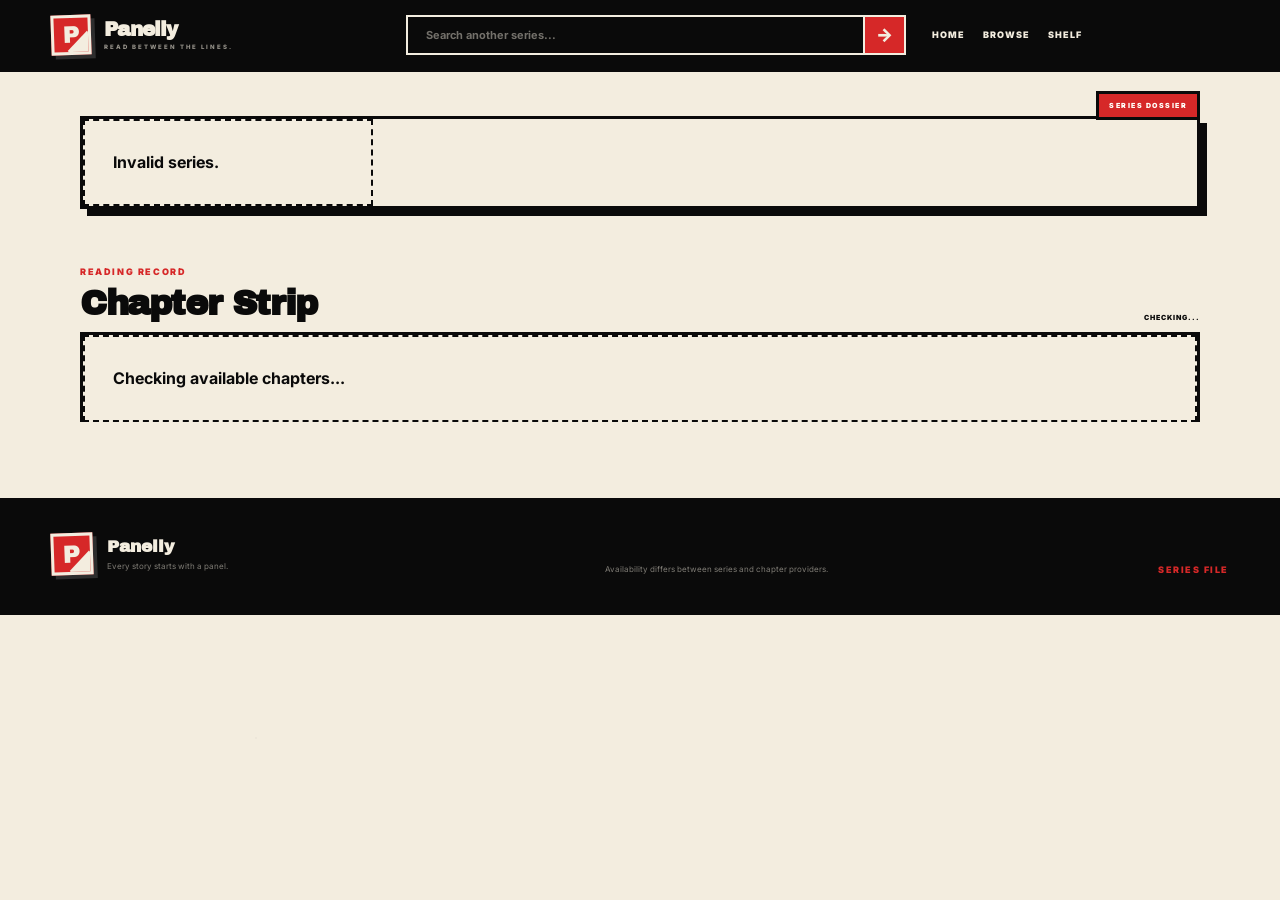
==== commit 70673f33: "Update detail.html" ====
--- a/detail.html
+++ b/detail.html
@@ -67,7 +67,7 @@
       >
 
       <button type="submit">
-        ↗
+        →
       </button>
     </form>
 
--- a/style.css
+++ b/style.css
@@ -882,8 +882,6 @@
 .series-dossier {
   border: var(--line);
   box-shadow: var(--shadow);
-  display: grid;
-  grid-template-columns: minmax(260px, 390px) 1fr;
   background: var(--paper);
   position: relative;
 }
@@ -901,10 +899,13 @@
   letter-spacing: 1.5px;
 }
 
+#detail {
+  width: 100%;
+}
+
 .series-cover-panel {
   min-height: 570px;
   background: var(--ink);
-  border-right: var(--line);
   position: relative;
   overflow: hidden;
 }
@@ -913,8 +914,6 @@
   width: 100%;
   height: 100%;
   object-fit: cover;
-  position: absolute;
-  inset: 0;
 }
 
 .series-cover-panel::after {
@@ -926,6 +925,7 @@
       transparent 70%,
       rgba(0,0,0,.65)
     );
+  pointer-events: none;
 }
 
 .series-file-label {
@@ -1522,8 +1522,8 @@
     font-size: 18px;
   }
 
-  .series-dossier {
-    grid-template-columns: 1fr;
+  #detail {
+    display: block;
   }
 
   .series-cover-panel {
@@ -1710,3 +1710,561 @@
     width: 100%;
   }
 }
+
+@media (min-width: 801px) {
+  body {
+    overflow-x: hidden;
+  }
+
+  .site-header {
+    position: relative;
+    min-height: 72px;
+    padding: 11px clamp(28px, 4vw, 56px);
+    grid-template-columns: auto minmax(280px, 500px) auto;
+    gap: 26px;
+  }
+
+  .brand-mark {
+    width: 40px;
+    height: 40px;
+  }
+
+  .brand-mark span {
+    font-size: 24px;
+  }
+
+  .brand-copy strong {
+    font-size: 20px;
+  }
+
+  .brand-copy small {
+    font-size: 6px;
+    margin-top: 4px;
+  }
+
+  .header-search input {
+    height: 40px;
+    font-size: 11px;
+  }
+
+  .header-search button {
+    height: 40px;
+    width: 46px;
+    font-size: 18px;
+  }
+
+  .desktop-nav {
+    gap: 18px;
+  }
+
+  .desktop-nav a {
+    font-size: 9px;
+  }
+
+  main {
+    width: min(1280px, 100%);
+  }
+
+  .hero-shell {
+    padding:
+      30px
+      clamp(28px, 4vw, 54px)
+      18px;
+  }
+
+  .main-feature {
+    min-height: 410px;
+    grid-template-columns:
+      minmax(260px, 0.7fr)
+      minmax(0, 1.3fr);
+    box-shadow: 5px 5px 0 var(--ink);
+  }
+
+  .feature-art {
+    min-height: 410px;
+  }
+
+  .feature-copy {
+    padding: clamp(32px, 4vw, 52px);
+  }
+
+  .feature-copy h1 {
+    max-width: 660px;
+    margin: 12px 0 14px;
+    font-size: clamp(34px, 4.2vw, 58px);
+    line-height: 0.98;
+    letter-spacing: -2px;
+  }
+
+  .feature-copy p {
+    max-width: 660px;
+    font-size: 11px;
+    line-height: 1.7;
+  }
+
+  .feature-tags {
+    margin-bottom: 18px;
+  }
+
+  .feature-tags span {
+    padding: 5px 8px;
+    font-size: 7px;
+  }
+
+  .feature-bottom {
+    margin-top: 22px;
+  }
+
+  .primary-cta {
+    min-height: 46px;
+    padding: 0 16px;
+    font-size: 8px;
+  }
+
+  .feature-stat strong {
+    font-size: 19px;
+  }
+
+  .continue-section,
+  .manga-section {
+    padding:
+      50px
+      clamp(28px, 4vw, 54px);
+  }
+
+  .continue-section {
+    padding-top: 38px;
+    padding-bottom: 20px;
+  }
+
+  .section-heading {
+    margin-bottom: 22px;
+  }
+
+  .section-heading h2 {
+    font-size: clamp(28px, 3vw, 40px);
+    letter-spacing: -1.4px;
+  }
+
+  .section-kicker {
+    font-size: 8px;
+  }
+
+  .section-number {
+    top: -22px;
+    font-size: 10px;
+  }
+
+  .genre-box select {
+    min-width: 155px;
+    padding: 8px 28px 8px 10px;
+    font-size: 9px;
+  }
+
+  .panel-grid {
+    grid-template-columns: repeat(4, minmax(0, 1fr));
+    gap: 32px 17px;
+  }
+
+  .panel-card-image {
+    max-height: 360px;
+  }
+
+  .panel-card:nth-child(4n + 2) {
+    transform: translateY(18px);
+  }
+
+  .panel-card:nth-child(4n + 4) {
+    transform: translateY(-7px);
+  }
+
+  .panel-card-copy {
+    padding-top: 10px;
+  }
+
+  .panel-card h3 {
+    font-size: clamp(15px, 1.45vw, 20px);
+  }
+
+  .panel-card-meta {
+    font-size: 7px;
+  }
+
+  .panel-index {
+    top: 11px;
+    padding: 5px 7px;
+    font-size: 7px;
+  }
+
+  .score-badge {
+    padding: 5px 7px;
+    font-size: 7px;
+  }
+
+  .open-file {
+    margin-top: 8px;
+    padding-top: 7px;
+    font-size: 7px;
+  }
+
+  .intermission-panel {
+    margin:
+      34px
+      clamp(28px, 4vw, 54px);
+    padding:
+      30px
+      38px;
+    gap: 22px;
+  }
+
+  .giant-question {
+    font-size: clamp(64px, 7vw, 94px);
+  }
+
+  .intermission-panel h2 {
+    font-size: clamp(25px, 3vw, 38px);
+  }
+
+  .intermission-panel p {
+    font-size: 11px;
+  }
+
+  .roulette-btn {
+    min-width: 155px;
+    padding: 12px 14px;
+    font-size: 13px;
+  }
+
+  .continue-card {
+    min-height: 70px;
+    grid-template-columns:
+      42px
+      46px
+      1fr
+      auto;
+  }
+
+  .continue-cover {
+    width: 42px;
+    height: 55px;
+  }
+
+  .continue-number {
+    font-size: 19px;
+  }
+
+  .continue-copy strong {
+    font-size: 12px;
+  }
+
+  .continue-copy small {
+    font-size: 8px;
+  }
+
+  .shelf-grid {
+    grid-template-columns: repeat(8, minmax(0, 1fr));
+    gap: 14px;
+  }
+
+  .detail-main {
+    width: min(
+      1120px,
+      calc(100% - 70px)
+    );
+    margin:
+      44px
+      auto
+      76px;
+  }
+
+  .series-dossier {
+    display: block;
+    width: 100%;
+    min-height: 0;
+  }
+
+  #detail {
+    display: grid;
+    grid-template-columns:
+      290px
+      minmax(0, 1fr);
+    width: 100%;
+    align-items: stretch;
+  }
+
+  .series-cover-panel {
+    width: 100%;
+    min-height: 0;
+    height: 430px;
+    border-right: 3px solid var(--ink);
+    border-bottom: 0;
+    position: relative;
+    overflow: hidden;
+  }
+
+  .series-cover {
+    position: absolute;
+    inset: 0;
+    width: 100%;
+    height: 100%;
+    object-fit: cover;
+  }
+
+  .series-info {
+    min-width: 0;
+    padding:
+      34px
+      40px;
+    display: flex;
+    flex-direction: column;
+    justify-content: center;
+  }
+
+  .series-topline {
+    gap: 8px;
+  }
+
+  .status-pill {
+    padding: 5px 8px;
+    font-size: 7px;
+  }
+
+  .series-year {
+    font-size: 9px;
+  }
+
+  .series-title {
+    width: 100%;
+    max-width: 720px;
+    margin: 12px 0 8px;
+    font-size: clamp(32px, 3.6vw, 50px);
+    line-height: 0.99;
+    letter-spacing: -1.7px;
+    word-break: normal;
+    overflow-wrap: normal;
+  }
+
+  .series-creator {
+    margin: 0;
+    font-size: 9px;
+  }
+
+  .series-tags {
+    margin: 14px 0;
+    gap: 5px;
+  }
+
+  .tag {
+    padding: 4px 7px;
+    font-size: 6px;
+  }
+
+  .series-description {
+    width: 100%;
+    max-width: 720px;
+    margin: 0;
+    font-size: 10px;
+    line-height: 1.65;
+  }
+
+  .series-actions {
+    margin-top: 20px;
+    gap: 8px;
+  }
+
+  .series-read-btn,
+  .series-shelf-btn {
+    min-height: 40px;
+    padding: 0 13px;
+    font-size: 7px;
+  }
+
+  .dossier-tab {
+    top: -28px;
+    padding: 7px 10px;
+    font-size: 7px;
+  }
+
+  .chapter-section {
+    margin-top: 50px;
+  }
+
+  .chapter-head {
+    padding-bottom: 10px;
+  }
+
+  .chapter-head h2 {
+    font-size: 35px;
+    letter-spacing: -1.4px;
+  }
+
+  #chapterCount {
+    font-size: 7px;
+  }
+
+  .chapter-card-new {
+    min-height: 58px;
+    grid-template-columns:
+      52px
+      minmax(0, 1fr)
+      auto;
+    gap: 12px;
+    padding: 7px 13px;
+  }
+
+  .chapter-card-new:hover {
+    padding-left: 19px;
+  }
+
+  .chapter-index {
+    font-size: 20px;
+  }
+
+  .chapter-label {
+    font-size: 10px;
+  }
+
+  .chapter-group {
+    margin-top: 2px;
+    font-size: 7px;
+  }
+
+  .chapter-read {
+    padding: 6px 8px;
+    font-size: 6px;
+  }
+
+  .site-footer {
+    margin-top: 60px;
+    padding:
+      32px
+      clamp(28px, 4vw, 54px)
+      40px;
+  }
+
+  .footer-brand strong {
+    font-size: 17px;
+  }
+
+  .footer-brand p,
+  .footer-note {
+    font-size: 8px;
+  }
+
+  .reader-header {
+    height: 60px;
+    padding:
+      0
+      clamp(18px, 3vw, 28px);
+  }
+
+  .reader-progress {
+    top: 60px;
+  }
+
+  .reader-brand .brand-mark {
+    width: 32px;
+    height: 32px;
+  }
+
+  .reader-brand .brand-mark span {
+    font-size: 19px;
+  }
+
+  .reader-info strong {
+    font-size: 11px;
+  }
+
+  .reader-info small {
+    font-size: 7px;
+  }
+
+  .reader-exit {
+    padding: 7px 9px;
+    font-size: 7px;
+  }
+
+  .reader-main {
+    padding-top: 20px;
+  }
+
+  .reader-pages {
+    width: min(880px, 100%);
+  }
+
+  .reader-end {
+    width: min(
+      880px,
+      calc(100% - 40px)
+    );
+    margin-top: 46px;
+    padding: 34px;
+  }
+
+  .reader-end h2 {
+    font-size: clamp(28px, 4vw, 44px);
+  }
+}
+
+@media (min-width: 801px) and (max-width: 1050px) {
+  .site-header {
+    grid-template-columns:
+      auto
+      minmax(250px, 1fr);
+  }
+
+  .desktop-nav {
+    display: none;
+  }
+
+  .main-feature {
+    grid-template-columns:
+      300px
+      minmax(0, 1fr);
+  }
+
+  .feature-copy {
+    padding: 30px;
+  }
+
+  .feature-copy h1 {
+    font-size: 38px;
+  }
+
+  .panel-grid {
+    grid-template-columns:
+      repeat(3, minmax(0, 1fr));
+  }
+
+  .panel-card:nth-child(n) {
+    transform: none;
+  }
+
+  #detail {
+    grid-template-columns:
+      250px
+      minmax(0, 1fr);
+  }
+
+  .series-cover-panel {
+    height: 375px;
+  }
+
+  .series-info {
+    padding: 26px;
+  }
+
+  .series-title {
+    font-size: 34px;
+    letter-spacing: -1.3px;
+  }
+
+  .series-description {
+    font-size: 9px;
+  }
+
+  .shelf-grid {
+    grid-template-columns:
+      repeat(6, minmax(0, 1fr));
+  }
+}
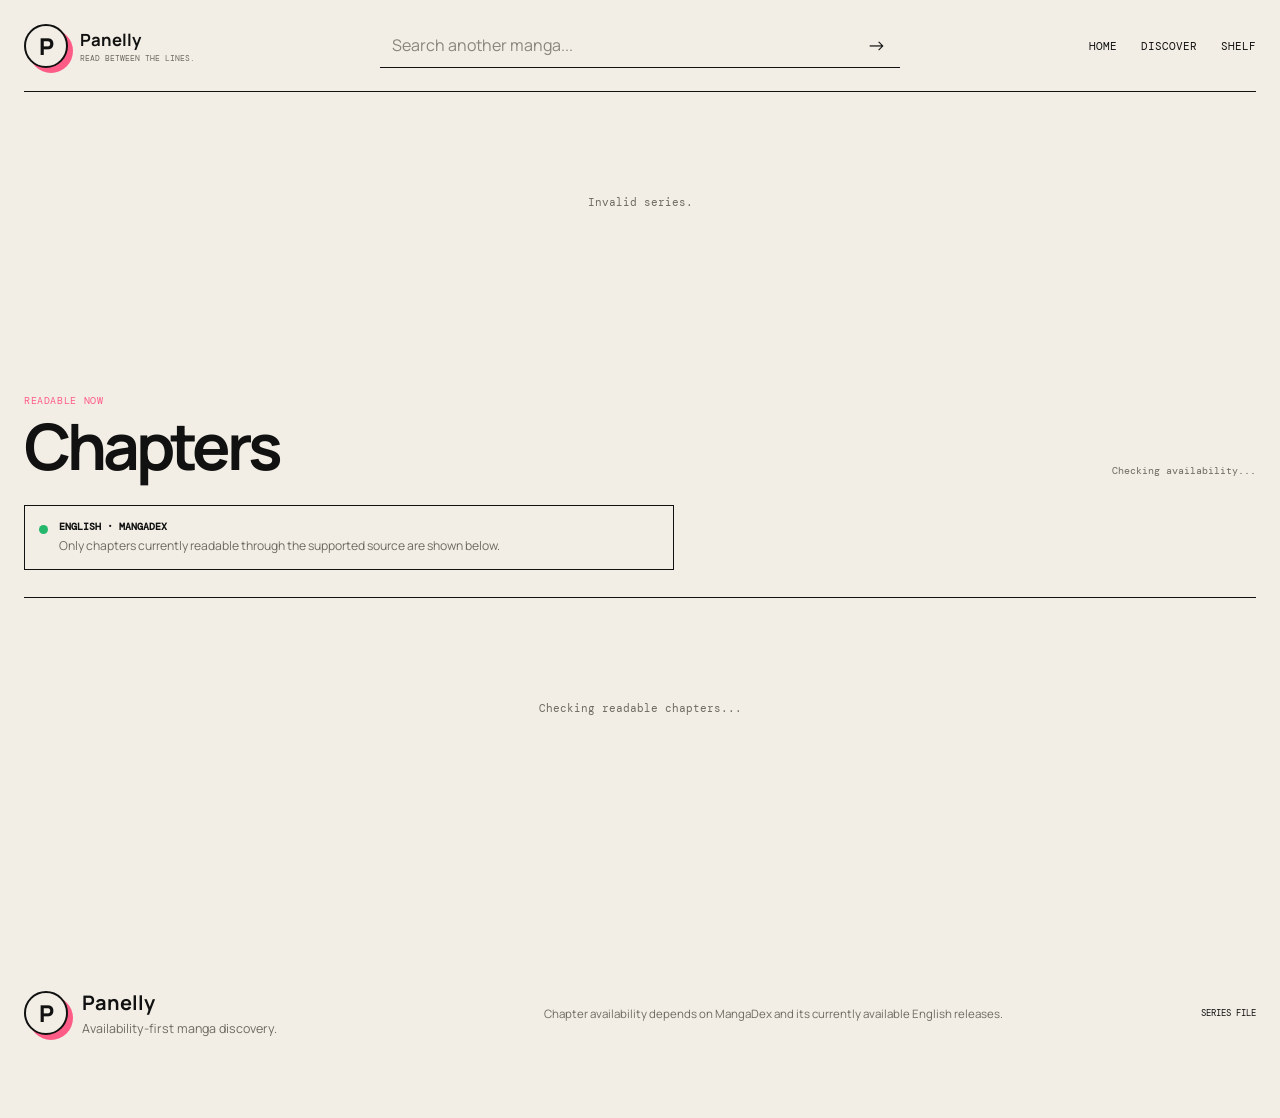
==== commit eda14b52: "Update detail.html" ====
--- a/detail.html
+++ b/detail.html
@@ -8,6 +8,11 @@
     content="width=device-width, initial-scale=1.0"
   >
 
+  <meta
+    name="theme-color"
+    content="#f2eee5"
+  >
+
   <title>Series — Panelly</title>
 
   <link
@@ -17,6 +22,11 @@
   >
 
   <link
+    rel="apple-touch-icon"
+    href="apple-touch-icon.png"
+  >
+
+  <link
     rel="preconnect"
     href="https://fonts.googleapis.com"
   >
@@ -28,7 +38,7 @@
   >
 
   <link
-    href="https://fonts.googleapis.com/css2?family=Archivo+Black&family=Inter:wght@400;500;600;700;800;900&display=swap"
+    href="https://fonts.googleapis.com/css2?family=DM+Mono:wght@400;500&family=Manrope:wght@400;500;600;700;800&display=swap"
     rel="stylesheet"
   >
 
@@ -46,29 +56,40 @@
       class="brand"
       href="index.html"
     >
-      <span class="brand-mark">
-        <span>P</span>
-      </span>
-
-      <span class="brand-copy">
+
+      <div class="brand-mark">
+        P
+      </div>
+
+      <div>
         <strong>Panelly</strong>
-        <small>READ BETWEEN THE LINES.</small>
-      </span>
+        <span>READ BETWEEN THE LINES.</span>
+      </div>
+
     </a>
 
     <form
       class="header-search"
       id="searchForm"
     >
+
+      <label
+        class="sr-only"
+        for="searchInput"
+      >
+        Search manga
+      </label>
+
       <input
         id="searchInput"
         type="search"
-        placeholder="Search another series..."
+        placeholder="Search another manga..."
       >
 
       <button type="submit">
         →
       </button>
+
     </form>
 
     <nav class="desktop-nav">
@@ -76,8 +97,8 @@
         Home
       </a>
 
-      <a href="index.html#mainPanels">
-        Browse
+      <a href="index.html#browseSection">
+        Discover
       </a>
 
       <a href="index.html#shelfSection">
@@ -89,36 +110,49 @@
 
   <main class="detail-main">
 
-    <section class="series-dossier">
-
-      <span class="dossier-tab">
-        SERIES DOSSIER
-      </span>
-
-      <div id="detail">
-        <div class="loading-block large">
-          <span>OPENING SERIES FILE...</span>
-        </div>
+    <section id="detail">
+
+      <div class="detail-loading">
+        Opening series file...
       </div>
 
     </section>
 
     <section class="chapter-section">
 
-      <div class="chapter-head">
+      <div class="chapter-heading">
 
         <div>
-          <span>
-            READING RECORD
+          <span class="section-number">
+            READABLE NOW
           </span>
 
           <h2>
-            Chapter Strip
+            Chapters
           </h2>
         </div>
 
-        <div id="chapterCount">
-          CHECKING...
+        <span
+          class="chapter-count"
+          id="chapterCount"
+        >
+          Checking availability...
+        </span>
+
+      </div>
+
+      <div class="chapter-availability">
+
+        <span class="availability-dot"></span>
+
+        <div>
+          <strong>
+            ENGLISH · MANGADEX
+          </strong>
+
+          <p>
+            Only chapters currently readable through the supported source are shown below.
+          </p>
         </div>
 
       </div>
@@ -127,9 +161,11 @@
         class="chapter-list"
         id="chapterList"
       >
-        <div class="status-msg">
-          Checking available chapters...
+
+        <div class="loading-panel">
+          Checking readable chapters...
         </div>
+
       </div>
 
     </section>
@@ -140,21 +176,21 @@
 
     <div class="footer-brand">
 
-      <span class="brand-mark mini">
-        <span>P</span>
-      </span>
+      <div class="brand-mark">
+        P
+      </div>
 
       <div>
         <strong>Panelly</strong>
         <p>
-          Every story starts with a panel.
+          Availability-first manga discovery.
         </p>
       </div>
 
     </div>
 
     <p class="footer-note">
-      Availability differs between series and chapter providers.
+      Chapter availability depends on MangaDex and its currently available English releases.
     </p>
 
     <span class="footer-page">
@@ -163,25 +199,6 @@
 
   </footer>
 
-  <nav class="mobile-nav">
-
-    <a href="index.html">
-      <span>⌂</span>
-      Home
-    </a>
-
-    <a href="index.html#mainPanels">
-      <span>▦</span>
-      Browse
-    </a>
-
-    <a href="index.html#shelfSection">
-      <span>▱</span>
-      Shelf
-    </a>
-
-  </nav>
-
   <script src="detail.js"></script>
 
 </body>
--- a/style.css
+++ b/style.css
@@ -1,14 +1,16 @@
 :root {
-  --ink: #0a0a0a;
-  --ink-soft: #171717;
-  --paper: #f3eddf;
-  --paper-2: #e5dcc8;
-  --red: #d62828;
-  --red-dark: #9f1d1d;
-  --gray: #77736a;
-  --white: #fffdf7;
-  --line: 3px solid var(--ink);
-  --shadow: 7px 7px 0 var(--ink);
+  --paper: #f2eee5;
+  --paper-2: #e8e1d4;
+  --ink: #111111;
+  --muted: #6f6a61;
+  --line: #b6afa3;
+  --pink: #ff5b87;
+  --pink-soft: #ffd6e2;
+  --white: #ffffff;
+  --green: #25b76b;
+  --mono: "DM Mono", monospace;
+  --sans: "Manrope", sans-serif;
+  --page: 1380px;
 }
 
 * {
@@ -21,31 +23,15 @@
 
 body {
   margin: 0;
-  background:
-    radial-gradient(
-      circle at 20% 20%,
-      rgba(0, 0, 0, 0.025) 0 1px,
-      transparent 1px 8px
-    ),
-    var(--paper);
+  min-height: 100vh;
+  background: var(--paper);
   color: var(--ink);
-  font-family: "Inter", sans-serif;
-}
-
-body::before {
-  content: "";
-  position: fixed;
-  inset: 0;
-  pointer-events: none;
-  opacity: 0.15;
-  background-image:
-    repeating-linear-gradient(
-      0deg,
-      transparent,
-      transparent 3px,
-      rgba(0, 0, 0, 0.018) 4px
-    );
-  z-index: 1000;
+  font-family: var(--sans);
+}
+
+body.reader-body {
+  background: #0b0b0b;
+  color: white;
 }
 
 img {
@@ -64,784 +50,718 @@
 }
 
 button {
-  cursor: pointer;
-}
-
-.hidden {
+  color: inherit;
+}
+
+button,
+a,
+select {
+  -webkit-tap-highlight-color: transparent;
+}
+
+.sr-only {
+  position: absolute;
+  width: 1px;
+  height: 1px;
+  overflow: hidden;
+  clip: rect(0, 0, 0, 0);
+}
+
+.hidden-section {
   display: none !important;
 }
 
 .site-header {
+  width: min(calc(100% - 48px), var(--page));
   min-height: 92px;
-  padding: 18px clamp(18px, 4vw, 64px);
-  border-bottom: var(--line);
-  display: grid;
-  grid-template-columns: auto minmax(240px, 560px) auto;
+  margin: 0 auto;
+  display: grid;
+  grid-template-columns: 1fr minmax(300px, 520px) 1fr;
   align-items: center;
-  gap: 36px;
-  background: var(--ink);
-  color: var(--paper);
-  position: sticky;
-  top: 0;
-  z-index: 100;
+  gap: 30px;
+  border-bottom: 1px solid var(--ink);
 }
 
 .brand {
-  text-decoration: none;
   display: inline-flex;
   align-items: center;
-  gap: 13px;
-  min-width: max-content;
+  gap: 12px;
+  width: max-content;
+  text-decoration: none;
 }
 
 .brand-mark {
-  width: 50px;
-  height: 50px;
-  background: var(--red);
-  border: 3px solid var(--paper);
+  width: 44px;
+  height: 44px;
   display: grid;
   place-items: center;
-  transform: rotate(-2deg);
-  box-shadow: 4px 4px 0 rgba(255, 255, 255, 0.14);
+  border: 2px solid var(--ink);
+  border-radius: 50%;
+  background: var(--paper);
+  box-shadow: 5px 5px 0 var(--pink);
+  font-size: 1.45rem;
+  font-weight: 800;
+}
+
+.brand strong {
+  display: block;
+  font-size: 1.05rem;
+}
+
+.brand span {
+  display: block;
+  margin-top: 2px;
+  color: var(--muted);
+  font-family: var(--mono);
+  font-size: 0.52rem;
+}
+
+.header-search {
+  display: grid;
+  grid-template-columns: 1fr 48px;
+  border-bottom: 1px solid var(--ink);
+}
+
+.header-search input {
+  min-width: 0;
+  height: 44px;
+  padding: 0 12px;
+  border: 0;
+  outline: none;
+  background: transparent;
+  color: var(--ink);
+}
+
+.header-search input::placeholder {
+  color: #8b857c;
+}
+
+.header-search button {
+  border: 0;
+  background: transparent;
+  cursor: pointer;
+  font-size: 1.2rem;
+}
+
+.header-search:focus-within {
+  border-color: var(--pink);
+}
+
+.desktop-nav {
+  justify-self: end;
+  display: flex;
+  gap: 24px;
+  font-family: var(--mono);
+  font-size: 0.67rem;
+  text-transform: uppercase;
+}
+
+.desktop-nav a {
+  text-decoration: none;
+}
+
+.desktop-nav a:hover {
+  color: var(--pink);
+}
+
+.hero {
+  width: min(calc(100% - 48px), var(--page));
+  min-height: 650px;
+  margin: 0 auto;
+  display: grid;
+  border-bottom: 1px solid var(--ink);
+}
+
+.hero-loading {
+  display: grid;
+  place-items: center;
+  min-height: 500px;
+  color: var(--muted);
+  font-family: var(--mono);
+  font-size: 0.7rem;
+}
+
+.hero-inner {
+  display: grid;
+  grid-template-columns: 1.1fr 0.9fr;
+  min-height: 650px;
+}
+
+.hero-copy {
+  position: relative;
+  z-index: 2;
+  display: flex;
+  flex-direction: column;
+  justify-content: center;
+  padding: 65px 70px 65px 0;
+}
+
+.hero-series-label,
+.section-number {
+  color: var(--pink);
+  font-family: var(--mono);
+  font-size: 0.64rem;
+  letter-spacing: 0.06em;
+}
+
+.hero-title {
+  max-width: 800px;
+  margin: 16px 0 22px;
+  font-size: clamp(3.8rem, 7vw, 7.8rem);
+  line-height: 0.88;
+  letter-spacing: -0.075em;
+}
+
+.hero-meta {
+  display: flex;
+  flex-wrap: wrap;
+  gap: 7px;
+  margin-bottom: 20px;
+}
+
+.hero-tag {
+  padding: 7px 10px;
+  border: 1px solid var(--ink);
+  border-radius: 999px;
+  font-family: var(--mono);
+  font-size: 0.58rem;
+}
+
+.hero-description {
+  max-width: 690px;
+  margin: 0;
+  display: -webkit-box;
+  overflow: hidden;
+  color: #45413c;
+  line-height: 1.75;
+  -webkit-line-clamp: 5;
+  -webkit-box-orient: vertical;
+}
+
+.hero-actions {
+  display: flex;
+  flex-wrap: wrap;
+  gap: 10px;
+  margin-top: 30px;
+}
+
+.hero-primary,
+.hero-secondary,
+.primary-button,
+.secondary-button {
+  min-height: 45px;
+  display: inline-flex;
+  align-items: center;
+  justify-content: center;
+  padding: 0 16px;
+  border: 1px solid var(--ink);
+  text-decoration: none;
+  cursor: pointer;
+  font-family: var(--mono);
+  font-size: 0.65rem;
+  text-transform: uppercase;
+}
+
+.hero-primary,
+.primary-button {
+  background: var(--ink);
+  color: white;
+}
+
+.hero-primary:hover,
+.primary-button:hover {
+  background: var(--pink);
+  border-color: var(--pink);
+}
+
+.hero-secondary,
+.secondary-button {
+  background: transparent;
+}
+
+.hero-secondary:hover,
+.secondary-button:hover {
+  background: var(--pink-soft);
+}
+
+.hero-art {
   position: relative;
   overflow: hidden;
-}
-
-.brand-mark::before {
-  content: "";
-  position: absolute;
-  right: -13px;
-  bottom: -13px;
-  width: 28px;
-  height: 28px;
-  background: var(--paper);
-  transform: rotate(45deg);
-}
-
-.brand-mark span {
-  font-family: "Archivo Black", sans-serif;
-  font-size: 31px;
-  line-height: 1;
-  position: relative;
-  z-index: 2;
-}
-
-.brand-mark.mini {
-  width: 42px;
-  height: 42px;
-}
-
-.brand-mark.mini span {
-  font-size: 25px;
-}
-
-.brand-copy {
-  display: flex;
-  flex-direction: column;
-}
-
-.brand-copy strong {
-  font-family: "Archivo Black", sans-serif;
-  font-size: 25px;
-  line-height: 1;
-  letter-spacing: -0.8px;
-}
-
-.brand-copy small {
-  margin-top: 5px;
-  font-size: 8px;
-  letter-spacing: 2px;
-  font-weight: 800;
-  opacity: 0.6;
-}
-
-.header-search {
-  display: flex;
-  min-width: 0;
-}
-
-.header-search input {
-  width: 100%;
-  height: 48px;
-  padding: 0 18px;
-  border: 2px solid var(--paper);
-  border-right: 0;
-  outline: 0;
-  color: var(--paper);
-  background: transparent;
-  font-weight: 700;
-}
-
-.header-search input::placeholder {
-  color: rgba(243, 237, 223, 0.45);
-}
-
-.header-search button {
-  width: 54px;
-  border: 2px solid var(--paper);
-  background: var(--red);
-  color: var(--paper);
-  font-size: 24px;
-  font-weight: 900;
-}
-
-.desktop-nav {
-  display: flex;
-  align-items: center;
-  gap: 24px;
-}
-
-.desktop-nav a {
-  text-decoration: none;
-  font-size: 12px;
-  font-weight: 900;
-  text-transform: uppercase;
-  letter-spacing: 1px;
-  position: relative;
-}
-
-.desktop-nav a::after {
-  content: "";
-  position: absolute;
-  height: 3px;
-  left: 0;
-  right: 100%;
-  bottom: -6px;
-  background: var(--red);
-  transition: right 0.2s ease;
-}
-
-.desktop-nav a:hover::after {
-  right: 0;
-}
-
-main {
-  width: min(1500px, 100%);
-  margin: 0 auto;
-}
-
-.hero-shell {
-  position: relative;
-  padding: 44px clamp(18px, 4vw, 64px) 24px;
-}
-
-.issue-stamp {
-  position: absolute;
-  left: 14px;
-  top: 72px;
-  z-index: 3;
-  background: var(--red);
-  color: var(--white);
-  padding: 11px 9px;
-  border: 2px solid var(--ink);
-  transform: rotate(-90deg);
-  transform-origin: left top;
-  display: flex;
-  gap: 7px;
-  font-size: 9px;
-  font-weight: 900;
-  letter-spacing: 1.5px;
-}
-
-.main-feature {
-  min-height: 570px;
-  border: var(--line);
-  background: var(--ink);
-  display: grid;
-  grid-template-columns: minmax(300px, 0.85fr) minmax(420px, 1.15fr);
-  box-shadow: var(--shadow);
-  overflow: hidden;
-}
-
-.feature-art {
-  min-height: 570px;
-  position: relative;
-  background: var(--ink-soft);
-  overflow: hidden;
-  border-right: var(--line);
-}
-
-.feature-art img {
-  width: 100%;
-  height: 100%;
-  object-fit: cover;
-  position: absolute;
-  inset: 0;
-}
-
-.feature-art::after {
+  min-height: 650px;
+  background: var(--pink);
+}
+
+.hero-art::after {
   content: "";
   position: absolute;
   inset: 0;
   background:
     linear-gradient(
       90deg,
-      transparent 55%,
-      rgba(10, 10, 10, 0.55)
+      rgba(17, 17, 17, 0.18),
+      transparent 35%
     );
-}
-
-.feature-halftone {
+  pointer-events: none;
+}
+
+.hero-art img {
+  width: 100%;
+  height: 100%;
+  object-fit: cover;
+}
+
+.hero-number {
   position: absolute;
-  inset: 0;
-  opacity: 0.18;
-  background-image:
-    radial-gradient(
-      circle,
-      #fff 1px,
-      transparent 1.5px
-    );
-  background-size: 7px 7px;
+  right: 22px;
+  bottom: -20px;
   z-index: 2;
-}
-
-.feature-label {
-  position: absolute;
-  left: 22px;
-  bottom: 22px;
-  z-index: 3;
-  padding: 9px 13px;
-  background: var(--paper);
-  border: 2px solid var(--ink);
-  font-size: 10px;
-  font-weight: 900;
-  letter-spacing: 1.4px;
-  transform: rotate(-1deg);
-}
-
-.feature-copy {
-  padding: clamp(34px, 5vw, 80px);
-  color: var(--paper);
-  position: relative;
-  overflow: hidden;
-}
-
-.feature-copy::before {
-  content: "PANELLY";
-  position: absolute;
-  right: -35px;
-  top: -20px;
-  font-family: "Archivo Black", sans-serif;
-  font-size: clamp(90px, 12vw, 190px);
-  color: rgba(255, 255, 255, 0.025);
-  transform: rotate(90deg);
-  transform-origin: top right;
-}
-
-.feature-kicker,
-.section-kicker {
-  color: var(--red);
-  font-size: 10px;
-  font-weight: 900;
-  letter-spacing: 2.2px;
-}
-
-.feature-copy h1 {
-  margin: 16px 0 18px;
-  font-family: "Archivo Black", sans-serif;
-  font-size: clamp(42px, 6vw, 88px);
-  line-height: 0.95;
-  letter-spacing: -3px;
-  max-width: 800px;
-}
-
-.feature-tags {
-  display: flex;
-  flex-wrap: wrap;
-  gap: 7px;
-  margin: 0 0 28px;
-}
-
-.feature-tags span {
-  border: 1px solid rgba(243, 237, 223, 0.35);
-  padding: 7px 10px;
-  font-size: 9px;
-  font-weight: 900;
-  letter-spacing: 1px;
-  text-transform: uppercase;
-}
-
-.feature-copy p {
-  max-width: 700px;
-  color: rgba(243, 237, 223, 0.72);
-  font-size: 14px;
-  line-height: 1.9;
-}
-
-.feature-bottom {
-  margin-top: 38px;
-  display: flex;
-  align-items: stretch;
-  gap: 16px;
-}
-
-.primary-cta {
-  min-height: 58px;
-  padding: 0 22px;
-  background: var(--red);
-  color: var(--white);
-  border: 2px solid var(--paper);
-  text-decoration: none;
-  display: inline-flex;
-  align-items: center;
-  gap: 22px;
-  font-size: 11px;
-  font-weight: 900;
-  letter-spacing: 1px;
-}
-
-.primary-cta b {
-  font-size: 19px;
-}
-
-.feature-stat {
-  border-left: 2px solid var(--paper);
-  padding-left: 16px;
-  display: flex;
-  flex-direction: column;
-  justify-content: center;
-}
-
-.feature-stat span {
-  font-size: 8px;
-  letter-spacing: 1.5px;
-  opacity: 0.55;
-  font-weight: 900;
-}
-
-.feature-stat strong {
-  font-family: "Archivo Black", sans-serif;
-  font-size: 24px;
-}
-
-.continue-section,
-.manga-section {
-  padding: 70px clamp(18px, 4vw, 64px);
-}
-
-.continue-section {
-  padding-top: 54px;
-  padding-bottom: 34px;
+  color: rgba(255,255,255,0.85);
+  font-size: clamp(7rem, 14vw, 13rem);
+  font-weight: 800;
+  line-height: 1;
+  letter-spacing: -0.08em;
+}
+
+.browse-section,
+.fresh-section,
+.personal-section {
+  width: min(calc(100% - 48px), var(--page));
+  margin: 0 auto;
+  padding: 82px 0;
+  border-bottom: 1px solid var(--ink);
 }
 
 .section-heading {
-  margin-bottom: 28px;
-  padding-bottom: 15px;
-  border-bottom: var(--line);
   display: flex;
   align-items: end;
   justify-content: space-between;
-  gap: 24px;
-}
-
-.section-heading > div:first-child {
+  gap: 40px;
+  margin-bottom: 35px;
+}
+
+.section-heading h2 {
+  margin: 6px 0 0;
+  font-size: clamp(2.8rem, 5vw, 5.8rem);
+  line-height: 0.94;
+  letter-spacing: -0.065em;
+}
+
+.section-heading > p {
+  margin: 0;
+  color: var(--muted);
+  font-family: var(--mono);
+  font-size: 0.6rem;
+}
+
+.browse-filter {
+  min-width: 230px;
+}
+
+.browse-filter label {
+  display: block;
+  margin-bottom: 7px;
+  color: var(--muted);
+  font-family: var(--mono);
+  font-size: 0.58rem;
+}
+
+.browse-filter select {
+  width: 100%;
+  height: 42px;
+  padding: 0 36px 0 10px;
+  border: 1px solid var(--ink);
+  border-radius: 0;
+  outline: none;
+  background: var(--paper);
+  color: var(--ink);
+}
+
+.availability-note {
+  display: flex;
+  align-items: flex-start;
+  gap: 12px;
+  max-width: 630px;
+  margin: -6px 0 30px;
+  padding: 12px 0;
+}
+
+.availability-dot {
+  width: 9px;
+  height: 9px;
+  flex: 0 0 auto;
+  margin-top: 5px;
+  border-radius: 50%;
+  background: var(--green);
+}
+
+.availability-note strong {
+  display: block;
+  font-family: var(--mono);
+  font-size: 0.64rem;
+}
+
+.availability-note p {
+  margin: 4px 0 0;
+  color: var(--muted);
+  font-size: 0.78rem;
+  line-height: 1.55;
+}
+
+.manga-grid {
+  display: grid;
+  grid-template-columns: repeat(5, minmax(0, 1fr));
+  border-top: 1px solid var(--ink);
+  border-left: 1px solid var(--ink);
+}
+
+.loading-panel,
+.status-msg {
+  grid-column: 1 / -1;
+  min-height: 220px;
+  display: grid;
+  place-items: center;
+  padding: 30px;
+  color: var(--muted);
+  font-family: var(--mono);
+  font-size: 0.7rem;
+  text-align: center;
+}
+
+.manga-card {
+  min-width: 0;
+  border-right: 1px solid var(--ink);
+  border-bottom: 1px solid var(--ink);
+  background: transparent;
+  cursor: pointer;
+  transition:
+    transform 180ms ease,
+    background 180ms ease;
+}
+
+.manga-card:hover,
+.manga-card:focus-visible {
+  z-index: 2;
+  outline: none;
+  background: var(--pink-soft);
+  transform: translateY(-7px);
+}
+
+.card-cover-wrap {
   position: relative;
-}
-
-.section-number {
-  font-family: "Archivo Black", sans-serif;
-  position: absolute;
-  left: -4px;
-  top: -27px;
-  font-size: 13px;
-  color: var(--red);
-}
-
-.section-heading h2 {
-  margin: 5px 0 0;
-  font-family: "Archivo Black", sans-serif;
-  font-size: clamp(30px, 4vw, 54px);
-  letter-spacing: -2px;
-  line-height: 1;
-}
-
-.side-note {
-  padding-bottom: 6px;
-  color: var(--gray);
-  font-size: 9px;
-  letter-spacing: 2px;
-  font-weight: 900;
-}
-
-.genre-box {
-  display: flex;
-  align-items: center;
-  gap: 10px;
-  padding-bottom: 5px;
-}
-
-.genre-box label {
-  font-size: 9px;
-  font-weight: 900;
-  letter-spacing: 1.3px;
-}
-
-.genre-box select {
-  min-width: 165px;
-  padding: 11px 34px 11px 12px;
-  border: 2px solid var(--ink);
-  background: var(--paper);
-  font-weight: 800;
-  outline: none;
-}
-
-.panel-grid {
-  display: grid;
-  grid-template-columns: repeat(4, 1fr);
-  gap: 28px 18px;
-}
-
-.panel-card {
-  text-decoration: none;
-  min-width: 0;
-  position: relative;
-}
-
-.panel-card:nth-child(4n + 2) {
-  transform: translateY(28px);
-}
-
-.panel-card:nth-child(4n + 4) {
-  transform: translateY(-12px);
-}
-
-.panel-card-image {
-  position: relative;
-  aspect-ratio: 0.7;
+  aspect-ratio: 0.69;
   overflow: hidden;
-  border: var(--line);
-  background: var(--ink);
-  box-shadow: 5px 5px 0 var(--ink);
-}
-
-.panel-card-image img {
+  border-bottom: 1px solid var(--ink);
+  background: var(--paper-2);
+}
+
+.card-cover-wrap img {
   width: 100%;
   height: 100%;
   object-fit: cover;
-  transition:
-    transform 0.3s ease,
-    filter 0.3s ease;
-}
-
-.panel-card:hover .panel-card-image img {
-  transform: scale(1.035);
-  filter: contrast(1.05);
-}
-
-.panel-card-image::after {
+}
+
+.image-fallback {
+  width: 100%;
+  height: 100%;
+  background:
+    repeating-linear-gradient(
+      -45deg,
+      var(--paper-2),
+      var(--paper-2) 10px,
+      var(--paper) 10px,
+      var(--paper) 20px
+    );
+}
+
+.card-number {
+  position: absolute;
+  top: 9px;
+  left: 9px;
+  z-index: 2;
+  padding: 5px 7px;
+  background: var(--ink);
+  color: white;
+  font-family: var(--mono);
+  font-size: 0.5rem;
+}
+
+.card-readable {
+  position: absolute;
+  right: 8px;
+  bottom: 8px;
+  z-index: 2;
+  padding: 5px 7px;
+  background: var(--green);
+  color: white;
+  font-family: var(--mono);
+  font-size: 0.49rem;
+}
+
+.card-info {
+  min-height: 118px;
+  display: flex;
+  flex-direction: column;
+  justify-content: space-between;
+  padding: 14px;
+}
+
+.card-title {
+  margin: 0;
+  font-size: 0.95rem;
+  line-height: 1.35;
+}
+
+.card-meta {
+  display: flex;
+  justify-content: space-between;
+  gap: 10px;
+  margin-top: 14px;
+  color: var(--muted);
+  font-family: var(--mono);
+  font-size: 0.55rem;
+}
+
+.card-arrow {
+  color: var(--pink);
+}
+
+.roulette-section {
+  width: min(calc(100% - 48px), var(--page));
+  min-height: 330px;
+  margin: 0 auto;
+  display: grid;
+  grid-template-columns: 170px 1fr auto;
+  align-items: center;
+  gap: 45px;
+  border-bottom: 1px solid var(--ink);
+}
+
+.roulette-symbol {
+  width: 130px;
+  height: 130px;
+  display: grid;
+  place-items: center;
+  border: 1px solid var(--ink);
+  border-radius: 50%;
+  background: var(--pink);
+  font-size: 5rem;
+  font-weight: 800;
+  transform: rotate(-7deg);
+}
+
+.roulette-section h2 {
+  margin: 8px 0;
+  font-size: clamp(2.6rem, 5vw, 5.5rem);
+  line-height: 0.95;
+  letter-spacing: -0.06em;
+}
+
+.roulette-section p {
+  margin: 0;
+  color: var(--muted);
+}
+
+.roulette-button {
+  min-width: 190px;
+  padding: 20px;
+  border: 1px solid var(--ink);
+  background: var(--ink);
+  color: white;
+  cursor: pointer;
+  text-align: left;
+  font-family: var(--mono);
+  font-size: 0.58rem;
+}
+
+.roulette-button span {
+  display: block;
+  margin-top: 8px;
+  color: var(--pink);
+  font-size: 0.72rem;
+}
+
+.roulette-button:hover {
+  background: var(--pink);
+}
+
+.roulette-button:hover span {
+  color: white;
+}
+
+.fresh-grid {
+  display: grid;
+  grid-template-columns: repeat(4, 1fr);
+  gap: 14px;
+}
+
+.fresh-card {
+  position: relative;
+  min-height: 350px;
+  overflow: hidden;
+  border: 1px solid var(--ink);
+  background: var(--ink);
+  color: white;
+  text-decoration: none;
+}
+
+.fresh-card img {
+  width: 100%;
+  height: 100%;
+  min-height: 350px;
+  object-fit: cover;
+  opacity: 0.72;
+  transition: transform 300ms ease;
+}
+
+.fresh-card:hover img {
+  transform: scale(1.04);
+}
+
+.fresh-card::after {
   content: "";
   position: absolute;
   inset: 0;
-  border: 6px solid transparent;
-  transition: border-color 0.2s ease;
-}
-
-.panel-card:hover .panel-card-image::after {
-  border-color: var(--red);
-}
-
-.panel-index {
+  background: linear-gradient(
+    transparent 35%,
+    rgba(0,0,0,0.88)
+  );
+}
+
+.fresh-info {
   position: absolute;
-  left: -2px;
-  top: 16px;
-  background: var(--paper);
-  border: 2px solid var(--ink);
-  padding: 7px 10px;
-  font-size: 8px;
-  font-weight: 900;
-  letter-spacing: 1px;
-}
-
-.score-badge {
-  position: absolute;
-  right: 8px;
-  bottom: 8px;
-  background: var(--red);
-  color: var(--white);
-  border: 2px solid var(--ink);
-  padding: 7px 9px;
-  font-size: 9px;
-  font-weight: 900;
-}
-
-.panel-card-copy {
-  padding: 14px 5px 0;
-}
-
-.panel-card-meta {
-  display: block;
-  margin-bottom: 6px;
-  color: var(--gray);
-  font-size: 9px;
-  font-weight: 800;
-  text-transform: uppercase;
-  letter-spacing: 0.8px;
-}
-
-.panel-card-meta b {
-  color: var(--red);
-  margin: 0 4px;
-}
-
-.panel-card h3 {
-  margin: 0;
-  font-family: "Archivo Black", sans-serif;
-  font-size: clamp(17px, 1.6vw, 24px);
-  line-height: 1.05;
-  letter-spacing: -0.6px;
-}
-
-.open-file {
-  margin-top: 11px;
-  padding-top: 9px;
-  border-top: 1px solid rgba(10, 10, 10, 0.28);
-  display: flex;
-  justify-content: space-between;
-  font-size: 9px;
-  font-weight: 900;
-  letter-spacing: 1px;
-}
-
-.panel-card:hover .open-file {
-  color: var(--red);
-}
-
-.intermission-panel {
-  margin: 50px clamp(18px, 4vw, 64px);
-  padding: clamp(28px, 5vw, 58px);
-  border: var(--line);
-  background:
-    radial-gradient(
-      circle,
-      rgba(255,255,255,.07) 1px,
-      transparent 1.5px
-    ),
-    var(--ink);
-  background-size: 7px 7px;
-  color: var(--paper);
-  box-shadow: var(--shadow);
-  display: grid;
-  grid-template-columns: auto 1fr auto;
-  align-items: center;
-  gap: 30px;
-}
-
-.intermission-label {
-  writing-mode: vertical-rl;
-  transform: rotate(180deg);
-  color: var(--red);
-  font-size: 8px;
-  font-weight: 900;
-  letter-spacing: 2px;
-}
-
-.intermission-panel > div {
-  display: flex;
-  align-items: center;
-  gap: 28px;
-}
-
-.giant-question {
-  font-family: "Archivo Black", sans-serif;
-  font-size: clamp(76px, 10vw, 150px);
-  line-height: 0.8;
-  color: var(--red);
-}
-
-.intermission-panel h2 {
-  margin: 0 0 9px;
-  font-family: "Archivo Black", sans-serif;
-  font-size: clamp(28px, 4vw, 57px);
-  line-height: 1;
-  letter-spacing: -2px;
-}
-
-.intermission-panel p {
-  margin: 0;
-  color: rgba(243, 237, 223, 0.6);
-}
-
-.roulette-btn {
-  min-width: 190px;
-  padding: 16px 18px;
-  background: var(--paper);
-  border: 3px solid var(--paper);
-  color: var(--ink);
-  display: grid;
-  grid-template-columns: 1fr auto;
-  text-align: left;
-  font-family: "Archivo Black", sans-serif;
-  font-size: 17px;
-}
-
-.roulette-btn span {
-  grid-column: 1 / -1;
-  font-family: "Inter", sans-serif;
-  font-size: 8px;
-  letter-spacing: 1.5px;
-  color: var(--red);
-}
-
-.roulette-btn b {
-  font-size: 20px;
-}
-
-.roulette-btn:hover {
-  background: var(--red);
-  color: var(--paper);
-}
-
-.roulette-btn:hover span {
-  color: var(--paper);
-}
-
-.continue-strip {
-  display: grid;
-  gap: 10px;
-}
-
-.continue-card {
-  min-height: 90px;
+  z-index: 2;
+  left: 16px;
+  right: 16px;
+  bottom: 15px;
+}
+
+.fresh-label {
+  display: block;
+  color: var(--pink);
+  font-family: var(--mono);
+  font-size: 0.52rem;
+}
+
+.fresh-title {
+  display: block;
+  margin: 7px 0 12px;
+  font-size: 1.15rem;
+  font-weight: 700;
+}
+
+.fresh-action {
+  font-family: var(--mono);
+  font-size: 0.55rem;
+}
+
+.continue-grid,
+.shelf-grid {
+  display: grid;
+  grid-template-columns: repeat(3, 1fr);
+  gap: 12px;
+}
+
+.continue-card,
+.shelf-card {
+  min-width: 0;
+  display: grid;
+  grid-template-columns: 105px 1fr;
+  min-height: 150px;
+  overflow: hidden;
+  border: 1px solid var(--ink);
   text-decoration: none;
-  border-bottom: 2px solid var(--ink);
-  display: grid;
-  grid-template-columns: 54px 58px 1fr auto;
-  align-items: center;
-  gap: 16px;
-  padding: 10px 8px;
-  transition:
-    padding 0.2s ease,
-    background 0.2s ease;
-}
-
-.continue-card:hover {
-  background: var(--paper-2);
-  padding-left: 17px;
-}
-
-.continue-number {
-  font-family: "Archivo Black", sans-serif;
-  font-size: 25px;
-  color: var(--red);
-}
-
-.continue-cover {
-  width: 52px;
-  height: 68px;
-  border: 2px solid var(--ink);
-  background: var(--ink);
-  overflow: hidden;
-}
-
-.continue-cover img {
-  width: 100%;
+}
+
+.continue-card:hover,
+.shelf-card:hover {
+  background: var(--pink-soft);
+}
+
+.continue-card img,
+.shelf-card img {
+  width: 105px;
   height: 100%;
   object-fit: cover;
-}
-
-.continue-copy {
-  display: flex;
-  flex-direction: column;
-}
-
-.continue-copy span {
-  color: var(--red);
-  font-size: 8px;
-  font-weight: 900;
-  letter-spacing: 1px;
-}
-
-.continue-copy strong {
-  margin-top: 3px;
-  font-size: 15px;
-}
-
-.continue-copy small {
-  margin-top: 3px;
-  color: var(--gray);
-}
-
-.continue-arrow {
-  padding-right: 12px;
-  font-size: 28px;
-}
-
-.shelf-grid {
-  display: grid;
-  grid-template-columns: repeat(8, 1fr);
-  gap: 12px;
-}
-
-.shelf-card {
-  text-decoration: none;
-  position: relative;
-}
-
-.shelf-cover {
-  aspect-ratio: 0.7;
-  overflow: hidden;
-  border: 2px solid var(--ink);
-  background: var(--ink);
-}
-
-.shelf-cover img {
-  width: 100%;
+  border-right: 1px solid var(--ink);
+}
+
+.continue-info,
+.shelf-info {
+  min-width: 0;
+  padding: 16px;
+}
+
+.continue-label,
+.shelf-label {
+  color: var(--pink);
+  font-family: var(--mono);
+  font-size: 0.53rem;
+}
+
+.continue-title,
+.shelf-title {
+  display: block;
+  margin: 10px 0;
+  font-size: 1rem;
+  font-weight: 700;
+  line-height: 1.35;
+}
+
+.continue-chapter {
+  color: var(--muted);
+  font-family: var(--mono);
+  font-size: 0.6rem;
+}
+
+.reading-line {
+  height: 3px;
+  margin-top: 15px;
+  background: var(--line);
+}
+
+.reading-line span {
+  display: block;
   height: 100%;
-  object-fit: cover;
-}
-
-.shelf-number {
-  position: absolute;
-  left: -5px;
-  top: -5px;
-  z-index: 2;
-  width: 30px;
-  height: 30px;
-  display: grid;
-  place-items: center;
-  background: var(--red);
-  color: var(--white);
-  border: 2px solid var(--ink);
-  font-size: 8px;
-  font-weight: 900;
-}
-
-.shelf-card strong {
-  display: block;
-  margin-top: 8px;
-  font-size: 11px;
-  line-height: 1.2;
-}
-
-.loading-block,
-.empty-panel {
-  min-height: 220px;
-  width: 100%;
-  grid-column: 1 / -1;
-  border: 3px dashed var(--ink);
-  display: grid;
-  place-items: center;
-  font-size: 10px;
-  font-weight: 900;
-  letter-spacing: 2px;
-}
-
-.loading-block.large {
-  min-height: 560px;
-  border: 0;
-  color: var(--paper);
+  background: var(--pink);
+}
+
+.about-strip {
+  width: min(calc(100% - 48px), var(--page));
+  margin: 0 auto;
+  display: grid;
+  grid-template-columns: repeat(3, 1fr);
+  border-bottom: 1px solid var(--ink);
+  border-left: 1px solid var(--ink);
+}
+
+.about-strip > div {
+  min-height: 170px;
+  padding: 22px;
+  border-right: 1px solid var(--ink);
+}
+
+.about-strip span {
+  color: var(--pink);
+  font-family: var(--mono);
+  font-size: 0.58rem;
+}
+
+.about-strip strong {
+  display: block;
+  max-width: 290px;
+  margin-top: 55px;
+  font-size: 1.2rem;
+  line-height: 1.3;
 }
 
 .site-footer {
-  margin-top: 90px;
-  padding: 48px clamp(18px, 4vw, 64px) 100px;
-  border-top: var(--line);
-  background: var(--ink);
-  color: var(--paper);
-  display: grid;
-  grid-template-columns: 1fr 1fr auto;
-  align-items: end;
-  gap: 40px;
+  width: min(calc(100% - 48px), var(--page));
+  min-height: 210px;
+  margin: 0 auto;
+  display: grid;
+  grid-template-columns: 1fr 1.3fr auto;
+  align-items: center;
+  gap: 60px;
 }
 
 .footer-brand {
@@ -851,23 +771,25 @@
 }
 
 .footer-brand strong {
-  font-family: "Archivo Black", sans-serif;
-  font-size: 22px;
-}
-
-.footer-brand p,
+  font-size: 1.25rem;
+}
+
+.footer-brand p {
+  margin: 4px 0 0;
+  color: var(--muted);
+  font-size: 0.78rem;
+}
+
 .footer-note {
-  margin: 4px 0 0;
-  color: rgba(243, 237, 223, 0.5);
-  font-size: 11px;
-  line-height: 1.6;
+  max-width: 560px;
+  color: var(--muted);
+  line-height: 1.65;
+  font-size: 0.72rem;
 }
 
 .footer-page {
-  color: var(--red);
-  font-size: 9px;
-  font-weight: 900;
-  letter-spacing: 1.5px;
+  font-family: var(--mono);
+  font-size: 0.58rem;
 }
 
 .mobile-nav {
@@ -875,1396 +797,706 @@
 }
 
 .detail-main {
-  width: min(1400px, calc(100% - 36px));
-  margin: 45px auto 100px;
-}
-
-.series-dossier {
-  border: var(--line);
-  box-shadow: var(--shadow);
-  background: var(--paper);
+  width: min(calc(100% - 48px), var(--page));
+  margin: 0 auto;
+}
+
+.detail-loading {
+  min-height: 600px;
+  display: grid;
+  place-items: center;
+  color: var(--muted);
+  font-family: var(--mono);
+  font-size: 0.7rem;
+}
+
+.detail-hero {
+  display: grid;
+  grid-template-columns: 390px 1fr;
+  min-height: 620px;
+  border-bottom: 1px solid var(--ink);
+}
+
+.detail-cover {
   position: relative;
-}
-
-.dossier-tab {
-  position: absolute;
-  right: -3px;
-  top: -34px;
-  background: var(--red);
-  color: var(--white);
-  border: var(--line);
-  padding: 9px 14px;
-  font-size: 9px;
-  font-weight: 900;
-  letter-spacing: 1.5px;
-}
-
-#detail {
-  width: 100%;
-}
-
-.series-cover-panel {
-  min-height: 570px;
-  background: var(--ink);
-  position: relative;
+  min-height: 620px;
   overflow: hidden;
-}
-
-.series-cover {
+  border-right: 1px solid var(--ink);
+  background: var(--paper-2);
+}
+
+.detail-cover img {
   width: 100%;
   height: 100%;
   object-fit: cover;
 }
 
-.series-cover-panel::after {
-  content: "";
+.detail-cover-label {
   position: absolute;
-  inset: 0;
-  background:
-    linear-gradient(
-      transparent 70%,
-      rgba(0,0,0,.65)
-    );
-  pointer-events: none;
-}
-
-.series-file-label {
-  position: absolute;
-  left: 18px;
-  bottom: 18px;
-  z-index: 2;
-  padding: 8px 11px;
-  background: var(--paper);
-  color: var(--ink);
-  border: 2px solid var(--ink);
-  font-size: 9px;
-  font-weight: 900;
-  letter-spacing: 1.4px;
-}
-
-.series-cover-placeholder {
-  height: 100%;
-  display: grid;
-  place-items: center;
-  color: var(--paper);
-  font-weight: 900;
-  letter-spacing: 2px;
-}
-
-.series-info {
-  padding: clamp(32px, 6vw, 80px);
-}
-
-.series-topline {
+  left: 14px;
+  bottom: 14px;
+  padding: 7px 9px;
+  background: var(--ink);
+  color: white;
+  font-family: var(--mono);
+  font-size: 0.54rem;
+}
+
+.detail-copy {
   display: flex;
-  align-items: center;
-  gap: 12px;
-}
-
-.status-pill {
-  background: var(--red);
-  color: var(--white);
-  padding: 7px 11px;
-  font-size: 9px;
-  font-weight: 900;
-  letter-spacing: 1px;
-  text-transform: uppercase;
-}
-
-.series-year {
-  font-size: 11px;
-  font-weight: 900;
-}
-
-.series-title {
-  margin: 18px 0 12px;
-  font-family: "Archivo Black", sans-serif;
-  font-size: clamp(40px, 6vw, 82px);
-  line-height: 0.96;
-  letter-spacing: -3px;
-}
-
-.series-creator {
-  color: var(--gray);
-  font-size: 12px;
-  font-weight: 700;
-}
-
-.series-tags {
+  flex-direction: column;
+  justify-content: center;
+  padding: 55px 0 55px 60px;
+}
+
+.detail-kicker {
+  color: var(--pink);
+  font-family: var(--mono);
+  font-size: 0.63rem;
+}
+
+.detail-title {
+  max-width: 850px;
+  margin: 13px 0 18px;
+  font-size: clamp(3.4rem, 7vw, 7rem);
+  line-height: 0.88;
+  letter-spacing: -0.075em;
+}
+
+.detail-creators {
+  margin: 0 0 18px;
+  color: var(--muted);
+  font-family: var(--mono);
+  font-size: 0.68rem;
+}
+
+.detail-tags {
   display: flex;
   flex-wrap: wrap;
   gap: 7px;
-  margin: 25px 0;
-}
-
-.tag {
-  border: 2px solid var(--ink);
+  margin-bottom: 22px;
+}
+
+.detail-tag {
   padding: 6px 9px;
-  font-size: 8px;
-  font-weight: 900;
-  letter-spacing: 0.7px;
-  text-transform: uppercase;
-}
-
-.series-description {
+  border: 1px solid var(--ink);
+  border-radius: 999px;
+  font-family: var(--mono);
+  font-size: 0.54rem;
+}
+
+.detail-description {
   max-width: 780px;
-  font-size: 14px;
-  line-height: 1.9;
-  color: #3e3b35;
-}
-
-.series-actions {
+  margin: 0;
+  color: #45413c;
+  line-height: 1.75;
+}
+
+.detail-actions {
   display: flex;
   flex-wrap: wrap;
-  gap: 11px;
-  margin-top: 32px;
-}
-
-.series-read-btn,
-.series-shelf-btn {
-  min-height: 52px;
-  padding: 0 18px;
-  border: 3px solid var(--ink);
-  font-size: 10px;
-  font-weight: 900;
-  letter-spacing: 1px;
-  text-decoration: none;
-  display: inline-flex;
-  align-items: center;
-  justify-content: center;
-}
-
-.series-read-btn {
-  background: var(--red);
-  color: var(--white);
-}
-
-.series-shelf-btn {
-  background: transparent;
-  color: var(--ink);
-}
-
-.series-shelf-btn.saved {
-  background: var(--ink);
-  color: var(--paper);
-}
-
-.series-read-btn.disabled {
-  opacity: 0.45;
-  pointer-events: none;
+  gap: 9px;
+  margin-top: 28px;
+}
+
+.detail-stats {
+  display: grid;
+  grid-template-columns: repeat(5, 1fr);
+  margin-top: 35px;
+  border-top: 1px solid var(--line);
+  border-left: 1px solid var(--line);
+}
+
+.detail-stat {
+  min-height: 78px;
+  padding: 12px;
+  border-right: 1px solid var(--line);
+  border-bottom: 1px solid var(--line);
+}
+
+.detail-stat span {
+  display: block;
+  color: var(--muted);
+  font-family: var(--mono);
+  font-size: 0.5rem;
+}
+
+.detail-stat strong {
+  display: block;
+  margin-top: 8px;
+  font-size: 0.78rem;
 }
 
 .chapter-section {
-  margin-top: 76px;
-}
-
-.chapter-head {
-  border-bottom: var(--line);
-  padding-bottom: 14px;
+  padding: 75px 0 90px;
+}
+
+.chapter-heading {
   display: flex;
   justify-content: space-between;
   align-items: end;
-  gap: 20px;
-}
-
-.chapter-head span:first-child {
-  color: var(--red);
-  font-size: 9px;
-  font-weight: 900;
-  letter-spacing: 1.6px;
-}
-
-.chapter-head h2 {
-  margin: 5px 0 0;
-  font-family: "Archivo Black", sans-serif;
-  font-size: clamp(32px, 4vw, 54px);
-  letter-spacing: -2px;
-}
-
-#chapterCount {
-  font-size: 9px;
-  font-weight: 900;
-  letter-spacing: 1px;
-  text-transform: uppercase;
+  gap: 30px;
+  margin-bottom: 28px;
+}
+
+.chapter-heading h2 {
+  margin: 7px 0 0;
+  font-size: clamp(2.8rem, 5vw, 5.6rem);
+  line-height: 0.95;
+  letter-spacing: -0.065em;
+}
+
+.chapter-count {
+  color: var(--muted);
+  font-family: var(--mono);
+  font-size: 0.62rem;
+}
+
+.chapter-availability {
+  display: flex;
+  gap: 11px;
+  max-width: 650px;
+  margin-bottom: 27px;
+  padding: 14px;
+  border: 1px solid var(--ink);
+}
+
+.chapter-availability strong {
+  display: block;
+  font-family: var(--mono);
+  font-size: 0.6rem;
+}
+
+.chapter-availability p {
+  margin: 4px 0 0;
+  color: var(--muted);
+  font-size: 0.76rem;
+  line-height: 1.5;
 }
 
 .chapter-list {
-  border-left: 3px solid var(--ink);
-  border-right: 3px solid var(--ink);
-}
-
-.chapter-card-new {
-  min-height: 82px;
-  border-bottom: 2px solid var(--ink);
+  border-top: 1px solid var(--ink);
+}
+
+.chapter-row {
+  display: grid;
+  grid-template-columns: 70px 1fr auto;
+  gap: 18px;
+  align-items: center;
+  min-height: 76px;
+  padding: 10px 0;
+  border-bottom: 1px solid var(--line);
   text-decoration: none;
-  display: grid;
-  grid-template-columns: 78px 1fr auto;
-  align-items: center;
-  gap: 18px;
-  padding: 10px 18px;
-  background: var(--paper);
-  transition:
-    background 0.16s ease,
-    padding 0.16s ease;
-}
-
-.chapter-card-new:hover {
-  background: var(--paper-2);
-  padding-left: 27px;
+}
+
+.chapter-row:hover {
+  background: var(--pink-soft);
 }
 
 .chapter-index {
-  font-family: "Archivo Black", sans-serif;
-  font-size: 29px;
-  color: var(--red);
+  color: var(--muted);
+  font-family: var(--mono);
+  font-size: 0.55rem;
 }
 
 .chapter-main {
-  display: flex;
-  flex-direction: column;
-}
-
-.chapter-label {
-  font-size: 14px;
-}
-
-.chapter-group {
+  min-width: 0;
+}
+
+.chapter-main strong {
+  display: block;
+  font-size: 0.9rem;
+}
+
+.chapter-main small {
+  display: block;
   margin-top: 4px;
-  color: var(--gray);
-  font-size: 10px;
+  overflow: hidden;
+  color: var(--muted);
+  font-size: 0.67rem;
+  text-overflow: ellipsis;
+  white-space: nowrap;
 }
 
 .chapter-read {
-  padding: 9px 11px;
-  border: 2px solid var(--ink);
-  font-size: 9px;
-  font-weight: 900;
-  letter-spacing: 0.8px;
-}
-
-.chapter-card-new:hover .chapter-read {
-  background: var(--red);
-  color: var(--white);
-}
-
-.status-msg {
-  padding: 28px;
-  border: 2px dashed var(--ink);
-  font-weight: 700;
-  line-height: 1.7;
-}
-
-.reader-body {
-  background: #080808;
-  color: var(--paper);
-}
-
-.reader-body::before {
-  display: none;
+  color: var(--pink);
+  font-family: var(--mono);
+  font-size: 0.6rem;
 }
 
 .reader-header {
-  height: 72px;
-  background: #080808;
-  border-bottom: 1px solid #343434;
-  display: grid;
-  grid-template-columns: auto 1fr auto;
-  align-items: center;
-  gap: 25px;
-  padding: 0 clamp(14px, 3vw, 36px);
   position: sticky;
   top: 0;
-  z-index: 100;
-}
-
-.reader-brand {
+  z-index: 30;
+  min-height: 67px;
+  display: grid;
+  grid-template-columns: 1fr auto 1fr;
+  align-items: center;
+  gap: 20px;
+  padding: 0 22px;
+  border-bottom: 1px solid #343434;
+  background: rgba(11,11,11,0.94);
+  backdrop-filter: blur(14px);
+}
+
+.reader-back {
+  justify-self: start;
+  color: white;
   text-decoration: none;
+  font-family: var(--mono);
+  font-size: 0.62rem;
+}
+
+.reader-title-wrap {
+  min-width: 0;
+  text-align: center;
+}
+
+.reader-title-wrap strong {
+  display: block;
+  max-width: 500px;
+  overflow: hidden;
+  text-overflow: ellipsis;
+  white-space: nowrap;
+  font-size: 0.84rem;
+}
+
+.reader-title-wrap span {
+  display: block;
+  margin-top: 3px;
+  color: #8a8a8a;
+  font-family: var(--mono);
+  font-size: 0.52rem;
+}
+
+.reader-navigation {
+  justify-self: end;
+  display: flex;
+  gap: 7px;
+}
+
+.reader-navigation a {
+  padding: 8px 10px;
+  border: 1px solid #444;
+  color: white;
+  text-decoration: none;
+  font-family: var(--mono);
+  font-size: 0.55rem;
+}
+
+.reader-navigation a.disabled {
+  opacity: 0.3;
+  pointer-events: none;
+}
+
+.reader-progress-track {
+  position: fixed;
+  top: 67px;
+  left: 0;
+  right: 0;
+  z-index: 31;
+  height: 3px;
+  background: #181818;
+}
+
+.reader-progress {
+  width: 0;
+  height: 100%;
+  background: var(--pink);
+}
+
+.reader-status {
+  min-height: 250px;
+  display: grid;
+  place-items: center;
+  padding: 40px;
+  color: #888;
+  font-family: var(--mono);
+  font-size: 0.68rem;
+  text-align: center;
+}
+
+.reader-pages {
+  width: min(100%, 1000px);
+  margin: 0 auto;
+  padding: 38px 0 80px;
+}
+
+.reader-page {
+  width: 100%;
+  min-height: 200px;
+  margin: 0 auto;
+  background: #101010;
+}
+
+.reader-page img {
+  width: 100%;
+  height: auto;
+  margin: 0 auto;
+}
+
+.reader-bottom {
+  width: min(calc(100% - 32px), 960px);
+  margin: 0 auto 80px;
+  display: grid;
+  grid-template-columns: 1fr auto 1fr;
+  align-items: center;
+  gap: 12px;
+}
+
+.reader-bottom a {
+  min-height: 48px;
   display: flex;
   align-items: center;
-  gap: 9px;
-  font-family: "Archivo Black", sans-serif;
-}
-
-.reader-brand .brand-mark {
-  width: 38px;
-  height: 38px;
-  border-width: 2px;
-}
-
-.reader-brand .brand-mark span {
-  font-size: 22px;
-}
-
-.reader-info {
-  min-width: 0;
-}
-
-.reader-info strong {
-  display: block;
-  white-space: nowrap;
-  overflow: hidden;
-  text-overflow: ellipsis;
-}
-
-.reader-info small {
-  color: #818181;
-}
-
-.reader-exit {
+  justify-content: center;
+  border: 1px solid #494949;
+  color: white;
   text-decoration: none;
-  border: 1px solid #555;
-  padding: 9px 12px;
-  font-size: 9px;
-  font-weight: 900;
-  letter-spacing: 1px;
-}
-
-.reader-progress {
-  height: 3px;
-  position: fixed;
-  left: 0;
-  top: 72px;
-  right: 0;
-  z-index: 101;
-  background: #222;
-}
-
-.reader-progress > span {
-  display: block;
-  width: 0;
-  height: 100%;
-  background: var(--red);
-}
-
-.reader-main {
-  min-height: 100vh;
-  padding: 28px 0 90px;
-}
-
-.reader-status {
-  width: min(900px, calc(100% - 30px));
-  margin: 50px auto;
-  padding: 30px;
-  border: 1px dashed #555;
+  font-family: var(--mono);
+  font-size: 0.58rem;
+}
+
+.reader-bottom a:last-child {
+  justify-self: stretch;
+}
+
+.reader-bottom span {
+  color: #747474;
+  font-family: var(--mono);
+  font-size: 0.55rem;
+}
+
+.error-screen {
+  min-height: 600px;
+  display: grid;
+  place-items: center;
+  padding: 40px;
   text-align: center;
-  color: #aaa;
-  font-size: 11px;
-  letter-spacing: 1px;
-}
-
-.reader-pages {
-  width: min(1080px, 100%);
-  margin: 0 auto;
-  display: flex;
-  flex-direction: column;
-  align-items: center;
-}
-
-.reader-page {
-  width: auto;
-  max-width: 100%;
-  display: block;
-  margin: 0 auto;
-}
-
-.reader-end {
-  width: min(1080px, calc(100% - 30px));
-  margin: 70px auto 0;
-  border: 1px solid #393939;
-  padding: clamp(28px, 5vw, 60px);
-  text-align: center;
-  background:
-    radial-gradient(
-      circle,
-      rgba(255,255,255,.06) 1px,
-      transparent 1.4px
-    ),
-    #101010;
-  background-size: 7px 7px;
-}
-
-.reader-end-label {
-  color: var(--red);
-  font-size: 9px;
-  font-weight: 900;
-  letter-spacing: 2px;
-}
-
-.reader-end h2 {
-  margin: 12px 0 30px;
-  font-family: "Archivo Black", sans-serif;
-  font-size: clamp(30px, 5vw, 60px);
-}
-
-.reader-controls {
-  display: grid;
-  grid-template-columns: 1fr 1fr 1fr;
-  gap: 10px;
-}
-
-.reader-control {
-  min-height: 54px;
-  border: 1px solid #555;
-  color: var(--paper);
-  text-decoration: none;
-  display: grid;
-  place-items: center;
-  font-size: 10px;
-  font-weight: 900;
-  letter-spacing: 1px;
-}
-
-.reader-control.next {
-  background: var(--red);
-  border-color: var(--red);
-}
-
-.reader-control.disabled {
-  pointer-events: none;
-  opacity: 0.25;
-}
-
-.missing-cover {
-  width: 100%;
-  height: 100%;
-  min-height: 220px;
-  display: grid;
-  place-items: center;
-  color: var(--paper);
-  background: var(--ink);
-  font-size: 9px;
-  font-weight: 900;
-  letter-spacing: 2px;
+}
+
+.error-screen h1 {
+  margin: 0 0 12px;
+  font-size: 3rem;
+}
+
+.error-screen p {
+  color: var(--muted);
 }
 
 @media (max-width: 1100px) {
   .site-header {
-    grid-template-columns: auto 1fr;
+    grid-template-columns: 1fr minmax(260px, 420px);
   }
 
   .desktop-nav {
     display: none;
   }
 
-  .main-feature {
-    grid-template-columns: 0.9fr 1.1fr;
-  }
-
-  .panel-grid {
+  .hero-inner {
+    grid-template-columns: 1fr 0.8fr;
+  }
+
+  .manga-grid {
+    grid-template-columns: repeat(4, 1fr);
+  }
+
+  .fresh-grid {
     grid-template-columns: repeat(3, 1fr);
   }
 
+  .continue-grid,
   .shelf-grid {
-    grid-template-columns: repeat(6, 1fr);
-  }
-
-  .intermission-panel {
-    grid-template-columns: auto 1fr;
-  }
-
-  .roulette-btn {
-    grid-column: 2;
+    grid-template-columns: repeat(2, 1fr);
+  }
+
+  .detail-hero {
+    grid-template-columns: 330px 1fr;
+  }
+
+  .detail-stats {
+    grid-template-columns: repeat(3, 1fr);
   }
 }
 
 @media (max-width: 800px) {
   body {
-    padding-bottom: 68px;
+    padding-bottom: 73px;
   }
 
   .site-header {
-    position: relative;
-    padding: 14px 16px;
-    grid-template-columns: auto 1fr;
+    width: min(calc(100% - 28px), var(--page));
+    grid-template-columns: 1fr;
     gap: 15px;
-  }
-
-  .brand-copy small {
-    display: none;
-  }
-
-  .brand-copy strong {
-    font-size: 21px;
-  }
-
-  .brand-mark {
-    width: 42px;
-    height: 42px;
-  }
-
-  .brand-mark span {
-    font-size: 25px;
+    padding: 17px 0;
+  }
+
+  .brand {
+    justify-self: center;
   }
 
   .header-search {
-    grid-column: 1 / -1;
-  }
-
-  .header-search input {
-    height: 44px;
-  }
-
-  .main-feature {
-    min-height: 0;
-    grid-template-columns: 1fr;
-  }
-
-  .feature-art {
-    min-height: 440px;
-    border-right: 0;
-    border-bottom: var(--line);
-  }
-
-  .feature-copy {
-    padding: 32px 24px 38px;
-  }
-
-  .feature-copy h1 {
-    font-size: clamp(38px, 12vw, 62px);
-    letter-spacing: -2px;
-  }
-
-  .panel-grid {
-    grid-template-columns: repeat(2, 1fr);
-    gap: 28px 13px;
-  }
-
-  .panel-card:nth-child(4n + 2),
-  .panel-card:nth-child(4n + 4) {
-    transform: none;
-  }
-
-  .panel-card:nth-child(even) {
-    transform: translateY(22px);
-  }
-
-  .section-heading {
-    align-items: flex-start;
-    flex-direction: column;
-  }
-
-  .genre-box {
     width: 100%;
-    justify-content: space-between;
-  }
-
-  .genre-box select {
-    flex: 1;
-    max-width: 230px;
-  }
-
-  .intermission-panel {
-    grid-template-columns: 1fr;
-    gap: 24px;
-  }
-
-  .intermission-label {
-    writing-mode: initial;
-    transform: none;
-  }
-
-  .intermission-panel > div {
-    gap: 15px;
-  }
-
-  .roulette-btn {
-    grid-column: 1;
-    width: 100%;
-  }
-
-  .continue-card {
-    grid-template-columns: 42px 48px 1fr auto;
-    gap: 10px;
-  }
-
-  .continue-cover {
-    width: 44px;
-    height: 58px;
-  }
-
-  .shelf-grid {
-    grid-template-columns: repeat(4, 1fr);
-  }
-
-  .site-footer {
-    grid-template-columns: 1fr;
-    padding-bottom: 45px;
   }
 
   .mobile-nav {
     position: fixed;
-    display: grid;
-    grid-template-columns: repeat(3, 1fr);
     left: 0;
     right: 0;
     bottom: 0;
-    height: 68px;
-    z-index: 200;
-    background: var(--ink);
-    color: var(--paper);
-    border-top: 2px solid var(--paper);
-  }
-
-  .mobile-nav a {
-    text-decoration: none;
+    z-index: 50;
+    min-height: 68px;
+    display: grid;
+    grid-template-columns: repeat(4, 1fr);
+    border-top: 1px solid var(--ink);
+    background: rgba(242,238,229,0.96);
+    backdrop-filter: blur(16px);
+  }
+
+  .mobile-nav a,
+  .mobile-nav button {
     display: flex;
     flex-direction: column;
     align-items: center;
     justify-content: center;
-    gap: 4px;
-    font-size: 8px;
-    font-weight: 900;
-    letter-spacing: 0.8px;
-    text-transform: uppercase;
-  }
-
-  .mobile-nav a span {
-    font-size: 18px;
-  }
-
-  #detail {
-    display: block;
-  }
-
-  .series-cover-panel {
-    min-height: 620px;
+    gap: 3px;
+    border: 0;
+    border-right: 1px solid var(--line);
+    background: transparent;
+    text-decoration: none;
+    cursor: pointer;
+    font-family: var(--mono);
+    font-size: 0.5rem;
+  }
+
+  .mobile-nav span {
+    font-size: 1rem;
+  }
+
+  .mobile-nav .active {
+    background: var(--pink);
+    color: white;
+  }
+
+  .hero {
+    width: min(calc(100% - 28px), var(--page));
+  }
+
+  .hero-inner {
+    min-height: 0;
+    grid-template-columns: 1fr;
+  }
+
+  .hero-copy {
+    order: 2;
+    padding: 38px 0 50px;
+  }
+
+  .hero-art {
+    min-height: 470px;
+    max-height: 620px;
+  }
+
+  .hero-title {
+    font-size: clamp(3.3rem, 14vw, 5.6rem);
+  }
+
+  .browse-section,
+  .fresh-section,
+  .personal-section {
+    width: min(calc(100% - 28px), var(--page));
+    padding: 58px 0;
+  }
+
+  .section-heading {
+    align-items: flex-start;
+    flex-direction: column;
+    gap: 20px;
+  }
+
+  .browse-filter {
+    width: 100%;
+  }
+
+  .manga-grid {
+    grid-template-columns: repeat(2, 1fr);
+  }
+
+  .fresh-grid {
+    grid-template-columns: repeat(2, 1fr);
+  }
+
+  .roulette-section {
+    width: min(calc(100% - 28px), var(--page));
+    grid-template-columns: 1fr;
+    gap: 24px;
+    padding: 50px 0;
+  }
+
+  .roulette-symbol {
+    width: 90px;
+    height: 90px;
+    font-size: 3.5rem;
+  }
+
+  .roulette-button {
+    width: 100%;
+  }
+
+  .continue-grid,
+  .shelf-grid {
+    grid-template-columns: 1fr;
+  }
+
+  .about-strip {
+    width: min(calc(100% - 28px), var(--page));
+    grid-template-columns: 1fr;
+  }
+
+  .about-strip > div {
+    min-height: 130px;
+  }
+
+  .about-strip strong {
+    margin-top: 30px;
+  }
+
+  .site-footer {
+    width: min(calc(100% - 28px), var(--page));
+    grid-template-columns: 1fr;
+    gap: 25px;
+    padding: 45px 0;
+  }
+
+  .detail-main {
+    width: min(calc(100% - 28px), var(--page));
+  }
+
+  .detail-hero {
+    grid-template-columns: 1fr;
+  }
+
+  .detail-cover {
+    min-height: 0;
+    aspect-ratio: 0.74;
     border-right: 0;
-    border-bottom: var(--line);
-  }
-
-  .series-info {
-    padding: 32px 22px;
-  }
-
-  .chapter-card-new {
-    grid-template-columns: 52px 1fr auto;
-    padding: 10px 12px;
-    gap: 9px;
-  }
-
-  .chapter-index {
-    font-size: 21px;
-  }
-
-  .chapter-label {
-    font-size: 12px;
-  }
-
-  .chapter-read {
-    font-size: 7px;
-    padding: 7px;
+    border-bottom: 1px solid var(--ink);
+  }
+
+  .detail-copy {
+    padding: 38px 0 48px;
+  }
+
+  .detail-title {
+    font-size: clamp(3rem, 15vw, 5rem);
+  }
+
+  .detail-stats {
+    grid-template-columns: repeat(2, 1fr);
+  }
+
+  .chapter-heading {
+    align-items: flex-start;
+    flex-direction: column;
+  }
+
+  .chapter-row {
+    grid-template-columns: 45px 1fr auto;
   }
 
   .reader-header {
     grid-template-columns: auto 1fr auto;
-    height: 66px;
-    gap: 10px;
-  }
-
-  .reader-progress {
-    top: 66px;
-  }
-
-  .reader-info strong {
-    font-size: 11px;
-  }
-
-  .reader-info small {
-    font-size: 8px;
-  }
-
-  .reader-exit {
+    padding: 0 10px;
+  }
+
+  .reader-title-wrap strong {
+    max-width: 180px;
+  }
+
+  .reader-navigation a {
+    padding: 7px;
+  }
+
+  .reader-pages {
+    padding-top: 20px;
+  }
+}
+
+@media (max-width: 500px) {
+  .manga-grid {
+    grid-template-columns: repeat(2, 1fr);
+  }
+
+  .card-info {
+    min-height: 100px;
+    padding: 10px;
+  }
+
+  .card-title {
+    font-size: 0.78rem;
+  }
+
+  .card-meta {
+    font-size: 0.48rem;
+  }
+
+  .fresh-grid {
+    grid-template-columns: 1fr;
+  }
+
+  .fresh-card,
+  .fresh-card img {
+    min-height: 420px;
+  }
+
+  .continue-card,
+  .shelf-card {
+    grid-template-columns: 90px 1fr;
+  }
+
+  .continue-card img,
+  .shelf-card img {
+    width: 90px;
+  }
+
+  .detail-stats {
+    grid-template-columns: 1fr 1fr;
+  }
+
+  .detail-stat {
+    min-height: 70px;
+  }
+
+  .chapter-row {
+    grid-template-columns: 34px 1fr;
+  }
+
+  .chapter-read {
+    display: none;
+  }
+
+  .reader-back {
     font-size: 0;
-    width: 37px;
-    height: 37px;
-    padding: 0;
-    display: grid;
-    place-items: center;
-  }
-
-  .reader-exit::after {
-    content: "×";
-    font-size: 22px;
-  }
-
-  .reader-controls {
-    grid-template-columns: 1fr;
-  }
-}
-
-@media (max-width: 500px) {
-  .hero-shell,
-  .continue-section,
-  .manga-section {
-    padding-left: 14px;
-    padding-right: 14px;
-  }
-
-  .hero-shell {
-    padding-top: 25px;
-  }
-
-  .issue-stamp {
-    display: none;
-  }
-
-  .main-feature {
-    box-shadow: 4px 4px 0 var(--ink);
-  }
-
-  .feature-art {
-    min-height: 370px;
-  }
-
-  .feature-copy p {
-    font-size: 12px;
-  }
-
-  .feature-bottom {
-    align-items: stretch;
-    flex-direction: column;
-  }
-
-  .primary-cta {
-    justify-content: space-between;
-  }
-
-  .feature-stat {
-    border-left: 0;
-    border-top: 1px solid rgba(243,237,223,.4);
-    padding: 12px 0 0;
-  }
-
-  .panel-grid {
-    gap: 24px 10px;
-  }
-
-  .panel-card h3 {
-    font-size: 15px;
-  }
-
-  .panel-card-meta {
-    font-size: 7px;
-  }
-
-  .panel-index {
-    font-size: 7px;
-    padding: 5px 7px;
-  }
-
-  .intermission-panel {
-    margin-left: 14px;
-    margin-right: 14px;
-    padding: 26px 20px;
-  }
-
-  .giant-question {
-    font-size: 68px;
-  }
-
-  .intermission-panel h2 {
-    font-size: 28px;
-  }
-
-  .shelf-grid {
-    grid-template-columns: repeat(3, 1fr);
-  }
-
-  .detail-main {
-    width: calc(100% - 24px);
-    margin-top: 26px;
-  }
-
-  .series-cover-panel {
-    min-height: 520px;
-  }
-
-  .series-title {
-    font-size: 38px;
-    letter-spacing: -1.5px;
-  }
-
-  .series-actions {
-    flex-direction: column;
-  }
-
-  .series-read-btn,
-  .series-shelf-btn {
-    width: 100%;
-  }
-
-  .chapter-card-new {
-    grid-template-columns: 40px 1fr;
-  }
-
-  .chapter-read {
-    grid-column: 2;
-    width: max-content;
-  }
-
-  .reader-pages {
-    width: 100%;
-  }
-
-  .reader-page {
-    width: 100%;
-  }
-}
-
-@media (min-width: 801px) {
-  body {
-    overflow-x: hidden;
-  }
-
-  .site-header {
-    position: relative;
-    min-height: 72px;
-    padding: 11px clamp(28px, 4vw, 56px);
-    grid-template-columns: auto minmax(280px, 500px) auto;
-    gap: 26px;
-  }
-
-  .brand-mark {
-    width: 40px;
-    height: 40px;
-  }
-
-  .brand-mark span {
-    font-size: 24px;
-  }
-
-  .brand-copy strong {
-    font-size: 20px;
-  }
-
-  .brand-copy small {
-    font-size: 6px;
-    margin-top: 4px;
-  }
-
-  .header-search input {
-    height: 40px;
-    font-size: 11px;
-  }
-
-  .header-search button {
-    height: 40px;
-    width: 46px;
-    font-size: 18px;
-  }
-
-  .desktop-nav {
-    gap: 18px;
-  }
-
-  .desktop-nav a {
-    font-size: 9px;
-  }
-
-  main {
-    width: min(1280px, 100%);
-  }
-
-  .hero-shell {
-    padding:
-      30px
-      clamp(28px, 4vw, 54px)
-      18px;
-  }
-
-  .main-feature {
-    min-height: 410px;
-    grid-template-columns:
-      minmax(260px, 0.7fr)
-      minmax(0, 1.3fr);
-    box-shadow: 5px 5px 0 var(--ink);
-  }
-
-  .feature-art {
-    min-height: 410px;
-  }
-
-  .feature-copy {
-    padding: clamp(32px, 4vw, 52px);
-  }
-
-  .feature-copy h1 {
-    max-width: 660px;
-    margin: 12px 0 14px;
-    font-size: clamp(34px, 4.2vw, 58px);
-    line-height: 0.98;
-    letter-spacing: -2px;
-  }
-
-  .feature-copy p {
-    max-width: 660px;
-    font-size: 11px;
-    line-height: 1.7;
-  }
-
-  .feature-tags {
-    margin-bottom: 18px;
-  }
-
-  .feature-tags span {
-    padding: 5px 8px;
-    font-size: 7px;
-  }
-
-  .feature-bottom {
-    margin-top: 22px;
-  }
-
-  .primary-cta {
-    min-height: 46px;
-    padding: 0 16px;
-    font-size: 8px;
-  }
-
-  .feature-stat strong {
-    font-size: 19px;
-  }
-
-  .continue-section,
-  .manga-section {
-    padding:
-      50px
-      clamp(28px, 4vw, 54px);
-  }
-
-  .continue-section {
-    padding-top: 38px;
-    padding-bottom: 20px;
-  }
-
-  .section-heading {
-    margin-bottom: 22px;
-  }
-
-  .section-heading h2 {
-    font-size: clamp(28px, 3vw, 40px);
-    letter-spacing: -1.4px;
-  }
-
-  .section-kicker {
-    font-size: 8px;
-  }
-
-  .section-number {
-    top: -22px;
-    font-size: 10px;
-  }
-
-  .genre-box select {
-    min-width: 155px;
-    padding: 8px 28px 8px 10px;
-    font-size: 9px;
-  }
-
-  .panel-grid {
-    grid-template-columns: repeat(4, minmax(0, 1fr));
-    gap: 32px 17px;
-  }
-
-  .panel-card-image {
-    max-height: 360px;
-  }
-
-  .panel-card:nth-child(4n + 2) {
-    transform: translateY(18px);
-  }
-
-  .panel-card:nth-child(4n + 4) {
-    transform: translateY(-7px);
-  }
-
-  .panel-card-copy {
-    padding-top: 10px;
-  }
-
-  .panel-card h3 {
-    font-size: clamp(15px, 1.45vw, 20px);
-  }
-
-  .panel-card-meta {
-    font-size: 7px;
-  }
-
-  .panel-index {
-    top: 11px;
-    padding: 5px 7px;
-    font-size: 7px;
-  }
-
-  .score-badge {
-    padding: 5px 7px;
-    font-size: 7px;
-  }
-
-  .open-file {
-    margin-top: 8px;
-    padding-top: 7px;
-    font-size: 7px;
-  }
-
-  .intermission-panel {
-    margin:
-      34px
-      clamp(28px, 4vw, 54px);
-    padding:
-      30px
-      38px;
-    gap: 22px;
-  }
-
-  .giant-question {
-    font-size: clamp(64px, 7vw, 94px);
-  }
-
-  .intermission-panel h2 {
-    font-size: clamp(25px, 3vw, 38px);
-  }
-
-  .intermission-panel p {
-    font-size: 11px;
-  }
-
-  .roulette-btn {
-    min-width: 155px;
-    padding: 12px 14px;
-    font-size: 13px;
-  }
-
-  .continue-card {
-    min-height: 70px;
-    grid-template-columns:
-      42px
-      46px
-      1fr
-      auto;
-  }
-
-  .continue-cover {
-    width: 42px;
-    height: 55px;
-  }
-
-  .continue-number {
-    font-size: 19px;
-  }
-
-  .continue-copy strong {
-    font-size: 12px;
-  }
-
-  .continue-copy small {
-    font-size: 8px;
-  }
-
-  .shelf-grid {
-    grid-template-columns: repeat(8, minmax(0, 1fr));
-    gap: 14px;
-  }
-
-  .detail-main {
-    width: min(
-      1120px,
-      calc(100% - 70px)
-    );
-    margin:
-      44px
-      auto
-      76px;
-  }
-
-  .series-dossier {
-    display: block;
-    width: 100%;
-    min-height: 0;
-  }
-
-  #detail {
-    display: grid;
-    grid-template-columns:
-      290px
-      minmax(0, 1fr);
-    width: 100%;
-    align-items: stretch;
-  }
-
-  .series-cover-panel {
-    width: 100%;
-    min-height: 0;
-    height: 430px;
-    border-right: 3px solid var(--ink);
-    border-bottom: 0;
-    position: relative;
-    overflow: hidden;
-  }
-
-  .series-cover {
-    position: absolute;
-    inset: 0;
-    width: 100%;
-    height: 100%;
-    object-fit: cover;
-  }
-
-  .series-info {
-    min-width: 0;
-    padding:
-      34px
-      40px;
-    display: flex;
-    flex-direction: column;
-    justify-content: center;
-  }
-
-  .series-topline {
-    gap: 8px;
-  }
-
-  .status-pill {
-    padding: 5px 8px;
-    font-size: 7px;
-  }
-
-  .series-year {
-    font-size: 9px;
-  }
-
-  .series-title {
-    width: 100%;
-    max-width: 720px;
-    margin: 12px 0 8px;
-    font-size: clamp(32px, 3.6vw, 50px);
-    line-height: 0.99;
-    letter-spacing: -1.7px;
-    word-break: normal;
-    overflow-wrap: normal;
-  }
-
-  .series-creator {
-    margin: 0;
-    font-size: 9px;
-  }
-
-  .series-tags {
-    margin: 14px 0;
-    gap: 5px;
-  }
-
-  .tag {
-    padding: 4px 7px;
-    font-size: 6px;
-  }
-
-  .series-description {
-    width: 100%;
-    max-width: 720px;
-    margin: 0;
-    font-size: 10px;
-    line-height: 1.65;
-  }
-
-  .series-actions {
-    margin-top: 20px;
-    gap: 8px;
-  }
-
-  .series-read-btn,
-  .series-shelf-btn {
-    min-height: 40px;
-    padding: 0 13px;
-    font-size: 7px;
-  }
-
-  .dossier-tab {
-    top: -28px;
-    padding: 7px 10px;
-    font-size: 7px;
-  }
-
-  .chapter-section {
-    margin-top: 50px;
-  }
-
-  .chapter-head {
-    padding-bottom: 10px;
-  }
-
-  .chapter-head h2 {
-    font-size: 35px;
-    letter-spacing: -1.4px;
-  }
-
-  #chapterCount {
-    font-size: 7px;
-  }
-
-  .chapter-card-new {
-    min-height: 58px;
-    grid-template-columns:
-      52px
-      minmax(0, 1fr)
-      auto;
-    gap: 12px;
-    padding: 7px 13px;
-  }
-
-  .chapter-card-new:hover {
-    padding-left: 19px;
-  }
-
-  .chapter-index {
-    font-size: 20px;
-  }
-
-  .chapter-label {
-    font-size: 10px;
-  }
-
-  .chapter-group {
-    margin-top: 2px;
-    font-size: 7px;
-  }
-
-  .chapter-read {
-    padding: 6px 8px;
-    font-size: 6px;
-  }
-
-  .site-footer {
-    margin-top: 60px;
-    padding:
-      32px
-      clamp(28px, 4vw, 54px)
-      40px;
-  }
-
-  .footer-brand strong {
-    font-size: 17px;
-  }
-
-  .footer-brand p,
-  .footer-note {
-    font-size: 8px;
-  }
-
-  .reader-header {
-    height: 60px;
-    padding:
-      0
-      clamp(18px, 3vw, 28px);
-  }
-
-  .reader-progress {
-    top: 60px;
-  }
-
-  .reader-brand .brand-mark {
-    width: 32px;
-    height: 32px;
-  }
-
-  .reader-brand .brand-mark span {
-    font-size: 19px;
-  }
-
-  .reader-info strong {
-    font-size: 11px;
-  }
-
-  .reader-info small {
-    font-size: 7px;
-  }
-
-  .reader-exit {
-    padding: 7px 9px;
-    font-size: 7px;
-  }
-
-  .reader-main {
-    padding-top: 20px;
-  }
-
-  .reader-pages {
-    width: min(880px, 100%);
-  }
-
-  .reader-end {
-    width: min(
-      880px,
-      calc(100% - 40px)
-    );
-    margin-top: 46px;
-    padding: 34px;
-  }
-
-  .reader-end h2 {
-    font-size: clamp(28px, 4vw, 44px);
-  }
-}
-
-@media (min-width: 801px) and (max-width: 1050px) {
-  .site-header {
-    grid-template-columns:
-      auto
-      minmax(250px, 1fr);
-  }
-
-  .desktop-nav {
-    display: none;
-  }
-
-  .main-feature {
-    grid-template-columns:
-      300px
-      minmax(0, 1fr);
-  }
-
-  .feature-copy {
-    padding: 30px;
-  }
-
-  .feature-copy h1 {
-    font-size: 38px;
-  }
-
-  .panel-grid {
-    grid-template-columns:
-      repeat(3, minmax(0, 1fr));
-  }
-
-  .panel-card:nth-child(n) {
-    transform: none;
-  }
-
-  #detail {
-    grid-template-columns:
-      250px
-      minmax(0, 1fr);
-  }
-
-  .series-cover-panel {
-    height: 375px;
-  }
-
-  .series-info {
-    padding: 26px;
-  }
-
-  .series-title {
-    font-size: 34px;
-    letter-spacing: -1.3px;
-  }
-
-  .series-description {
-    font-size: 9px;
-  }
-
-  .shelf-grid {
-    grid-template-columns:
-      repeat(6, minmax(0, 1fr));
-  }
-}
+  }
+
+  .reader-back::after {
+    content: "←";
+    font-size: 1rem;
+  }
+
+  .reader-title-wrap strong {
+    max-width: 150px;
+  }
+}
+
+@media (prefers-reduced-motion: reduce) {
+  html {
+    scroll-behavior: auto;
+  }
+
+  *,
+  *::before,
+  *::after {
+    animation: none !important;
+    transition: none !important;
+  }
+}
